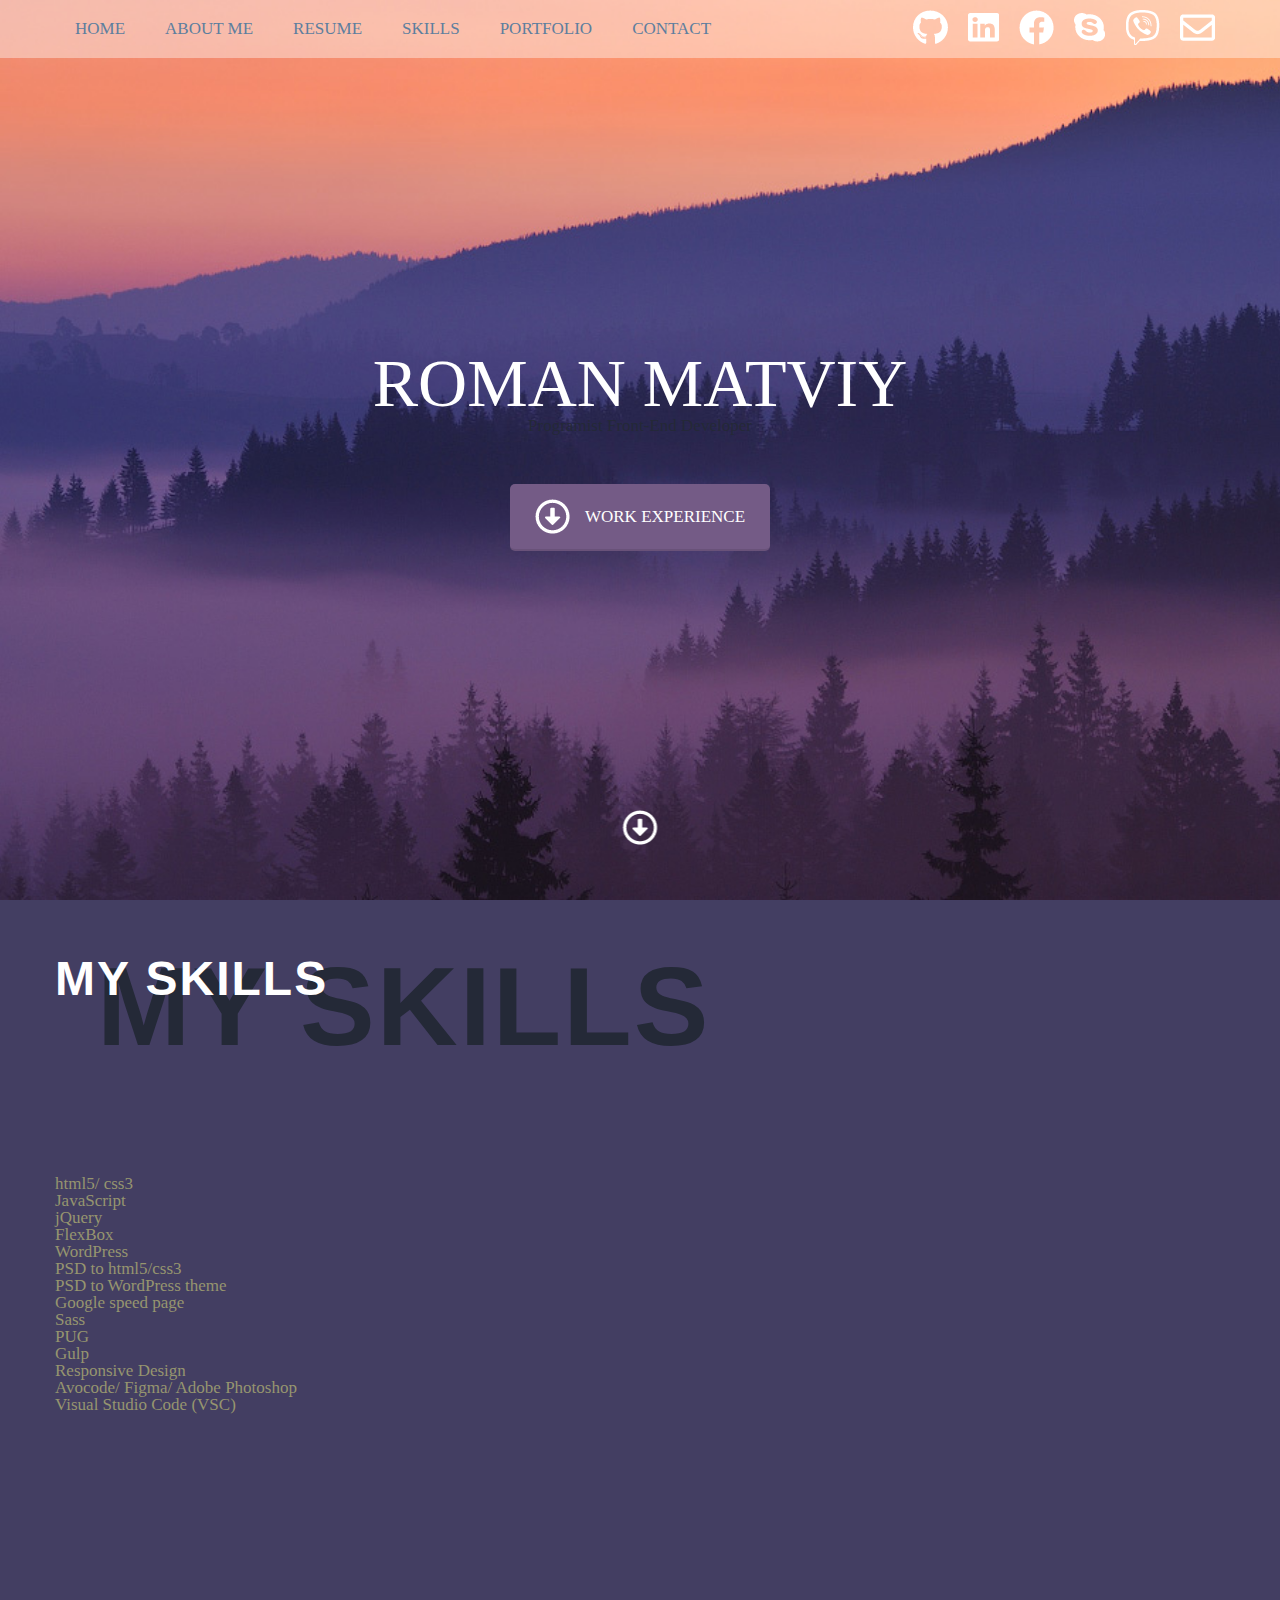
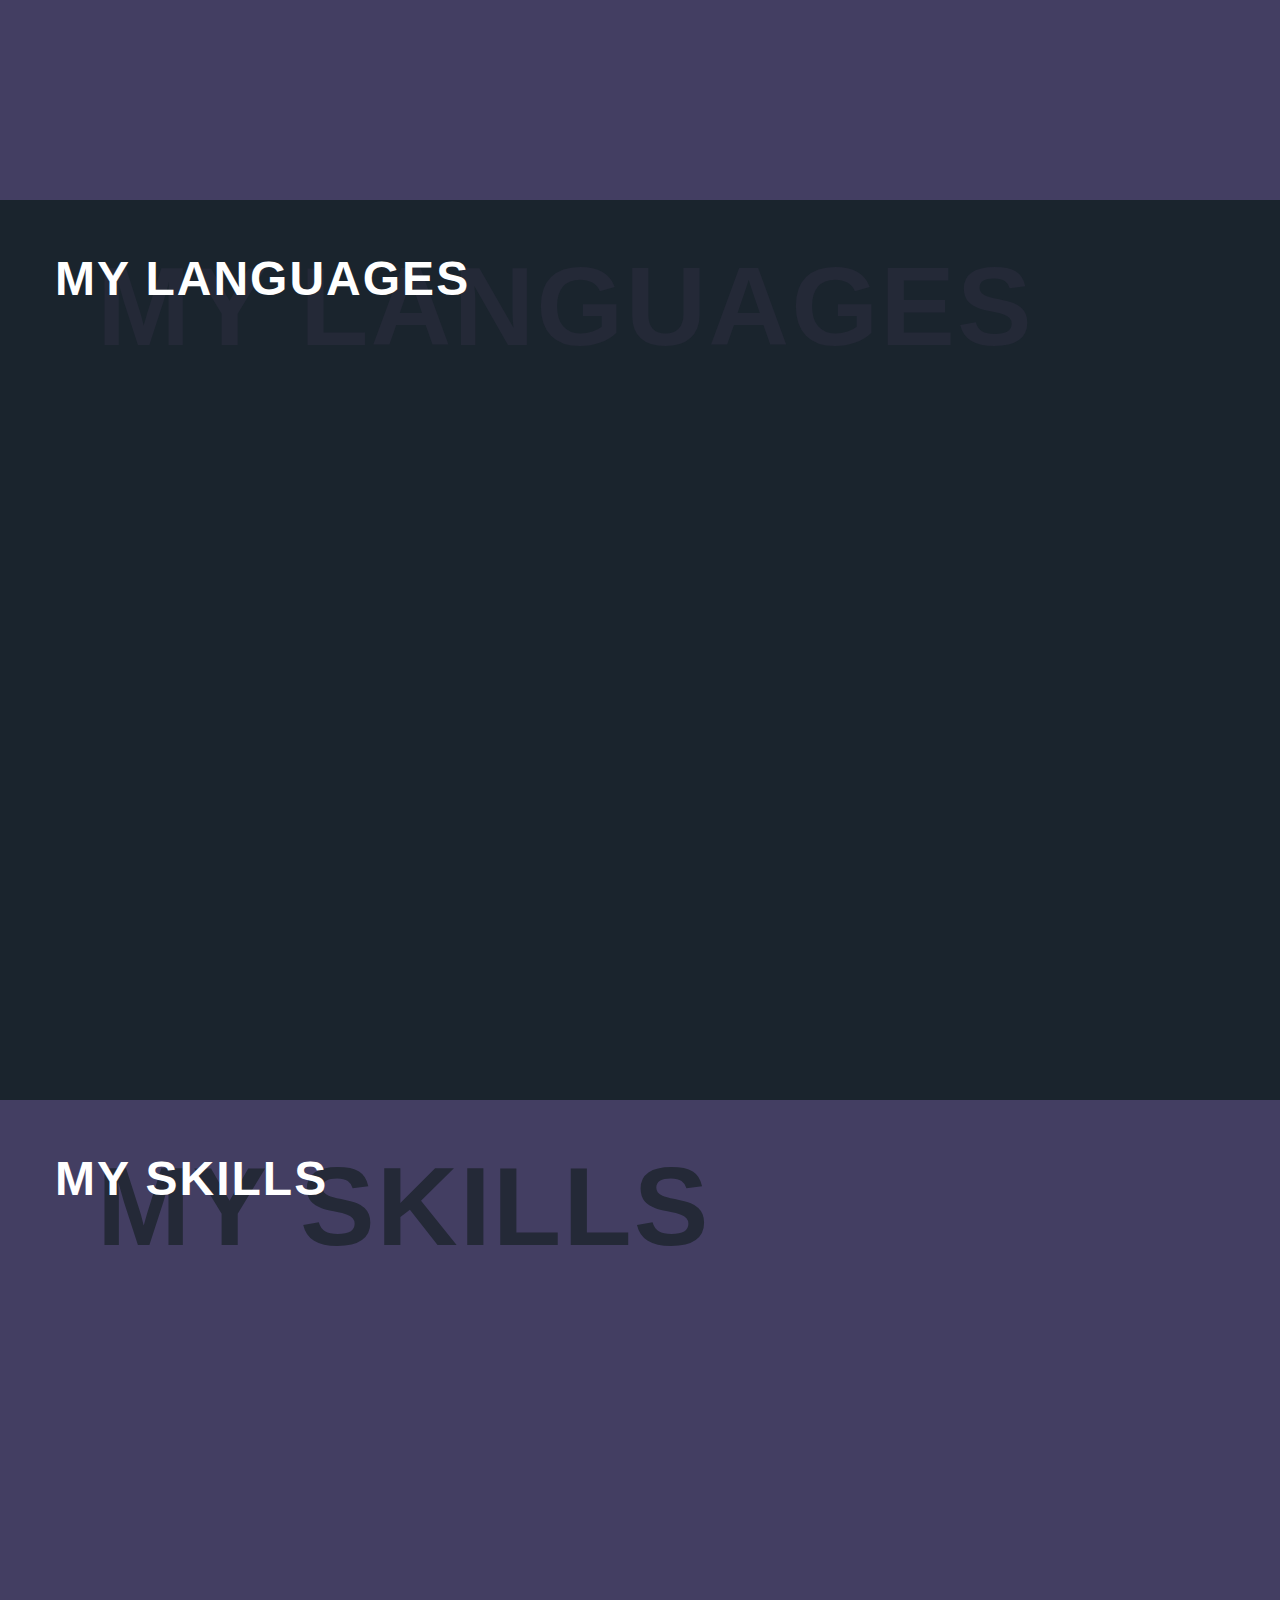
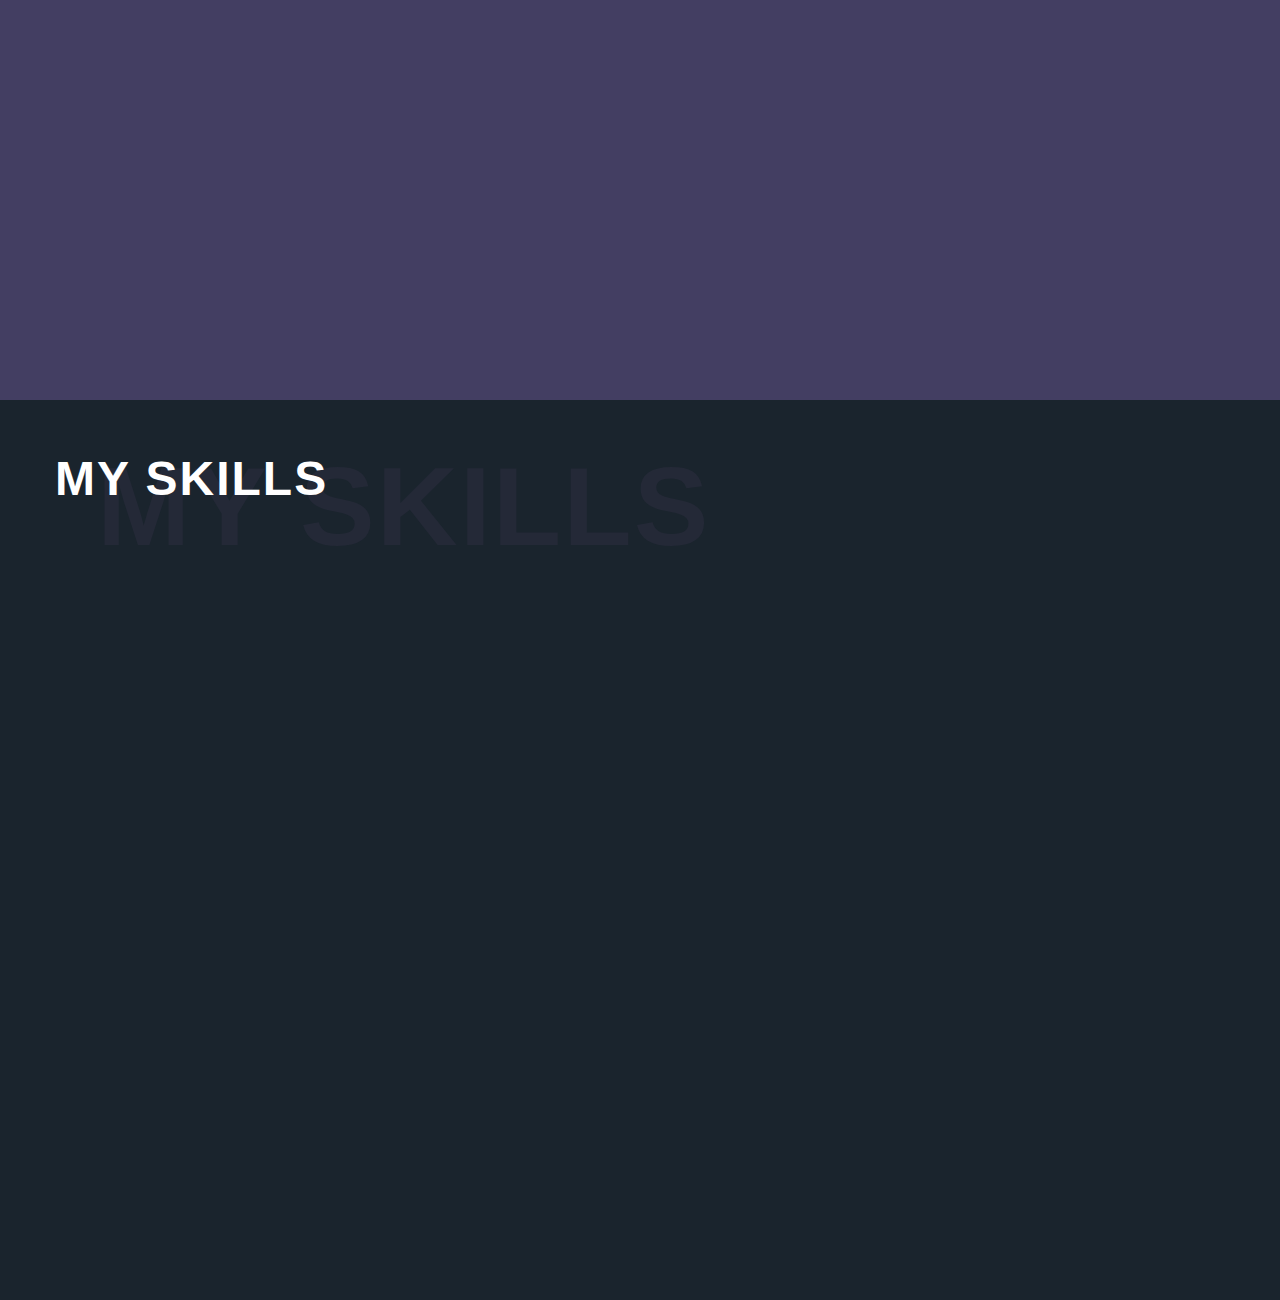
==== index.html @ 0e8ecea7 "fix error" ====
<!DOCTYPE html>
<html lang="en">
  <head>
    <meta charset="UTF-8" />
    <meta name="viewport" content="width=device-width, initial-scale=1.0" />
    <link rel="stylesheet" href="./css/reset.min.css" />
    <link rel="stylesheet" href="./css/animate.min.css" />
    <link rel="stylesheet" href="./css/style.css" />
    <title>Roman Matviy - roman.programist.top</title>
  </head>

  <body>
    <header class="header section">
      <div class="top">
        <div class="main-container">
          <nav class="top__menu">
            <ul>
              <li><a href="">Home</a></li>
              <li><a href="">About me</a></li>
              <li><a href="">Resume</a></li>
              <li><a href="">Skills</a></li>
              <li><a href="">Portfolio</a></li>
              <li><a href="">Contact</a></li>
            </ul>
          </nav>
          <div class="top__social">
            <ul>
              <li>
                <a
                  href="https://github.com/MatviyRoman"
                  target="_blank"
                  class="nav-link sicon"
                >
                  <i class="icon central github"></i>
                </a>
              </li>
              <li>
                <a
                  href="http://linkedin.com/in/MatviyRoman"
                  target="_blank"
                  class="nav-link sicon"
                >
                  <i class="icon central linkedin"></i>
                </a>
              </li>
              <li>
                <a
                  href="https://www.facebook.com/romas6ka"
                  target="_blank"
                  class="nav-link sicon"
                >
                  <span class="icon central facebook"></span>
                </a>
              </li>
              <li>
                <a
                  href="skype:live:romas6ka"
                  target="_blank"
                  class="nav-link sicon"
                >
                  <i class="icon central skype"></i>
                </a>
              </li>
              <li>
                <a
                  href="viber:chat?number=+380938800822"
                  target="_blank"
                  class="nav-link sicon"
                >
                  <i class="icon central viber"></i>
                </a>
              </li>
              <li>
                <a href="#contact" target="_blank" class="nav-link sicon">
                  <i class="icon central envelope"></i>
                </a>
              </li>
            </ul>
          </div>
        </div>
      </div>
      <div class="main-container">
        <div class="header__title">
          <div id="welcome"></div>
          <h1 class="header__title--first_title title">
            <span class="wow 1s bounceInRight delay-05s">R</span
            ><span class="animated 1s fadeInRight delay-1s">o</span
            ><span class="animated 1s fadeInRight delay-15s">m</span
            ><span class="animated 1s fadeInRight delay-2s">a</span
            ><span class="animated 1s fadeInRight delay-25s">n</span>
            <span class="animated 1s fadeInRight delay-3s">M</span
            ><span class="animated 1s fadeInRight delay-35s">a</span
            ><span class="animated 1s fadeInRight delay-4s">t</span
            ><span class="animated 1s fadeInRight delay-45s">v</span
            ><span class="animated 1s fadeInRight delay-5s">i</span
            ><span class="animated 1s fadeInRight delay-55s">y</span>
          </h1>
          <h2 class="header__title--second_title subtitle">
            programist front-end developer
          </h2>
          <a class="btn" href="#"
            ><i class="icon arrow_down"></i>Work experience</a
          >
        </div>
      </div>
      <a href="#about" class="arrow animated infinite bounce delay-2s slow"
        ><i class="icon arrow_down"></i
      ></a>
    </header>
    <section class="skillset section">
      <div class="main-container">
        <div class="title-box">
          <h2 class="title">
            My Skills
          </h2>
          <h3 class="subtitle">My skills</h3>
        </div>
        <p>html5/ css3</p>
        <p>JavaScript</p>
        <p>jQuery</p>
        <p>FlexBox</p>
        <p>WordPress</p>
        <p>PSD to html5/css3</p>
        <p>PSD to WordPress theme</p>
        <p>Google speed page</p>
        <p>Sass</p>
        <p>PUG</p>
        <p>Gulp</p>
        <p>Responsive Design</p>
        <p>Avocode/ Figma/ Adobe Photoshop</p>
        <p>Visual Studio Code (VSC)</p>
      </div>
    </section>
    <section class="languages section">
      <div class="main-container">
        <div class="title-box">
          <h2 class="title">
            My Languages
          </h2>
          <h3 class="subtitle">My Languages</h3>
        </div>
        <div id="myProgress">
          <div id="myBar">
            <div id="number" style="color: black;"></div>
          </div>
        </div>
      </div>
    </section>
    <section class="portfolio section">
      <div class="main-container">
        <div class="title-box">
          <h2 class="title">
            My Skills
          </h2>
          <h3 class="subtitle">My skills</h3>
        </div>
      </div>
    </section>
    <footer class="footer section">
      <div class="main-container">
        <div class="title-box">
          <h2 class="title">
            My Skills
          </h2>
          <h3 class="subtitle">My skills</h3>
        </div>
      </div>
    </footer>
    <script
      defer
      src="https://ajax.googleapis.com/ajax/libs/jquery/3.4.1/jquery.min.js"
    ></script>
    <script defer src="./js/wow.min.js"></script>
    <script defer src="./js/main.min.js"></script>
  </body>
</html>
---- css/style.css ----
html {
  scroll-behavior: smooth;
}

body {
  font-family: "Merriweather", serif;
  font-weight: 400;
  font-size: 17px;
  -webkit-user-select: none;
     -moz-user-select: none;
      -ms-user-select: none;
          user-select: none;
  overflow-x: hidden;
  overflow-y: scroll;
  -webkit-transition: all 7s ease-out;
  transition: all 7s ease-out;
  -webkit-transition-property: color, background-color;
  transition-property: color, background-color;
  -webkit-transition-duration: 10s;
          transition-duration: 10s;
  color: #fff;
}

.main-container {
  max-width: 1200px;
  padding: 0 15px;
  margin: 0 auto;
}

.btn {
  color: #17a2b8;
  -webkit-transition: all 0.4s ease-in-out;
  transition: all 0.4s ease-in-out;
  font-family: "Robboto", serif;
  color: #fff;
  background: #745b86;
  border: 0;
  border-bottom: 2px solid rgba(10, 10, 10, 0.1);
  border-radius: 5px;
  text-transform: uppercase;
  padding: 15px 25px;
}

.btn:hover {
  color: #fff;
  background: #17a2b8;
}

.btn i {
  margin-right: 15px;
}

.transparent {
  color: #1a242d !important;
  font-weight: 800 !important;
}

.title-box {
  width: 100%;
  padding: 50px 0 100px;
}

.title-box .title {
  position: relative;
  font-family: "Josefin Sans", Sans-serif;
  font-size: 3rem;
  font-weight: 700;
  line-height: 1.2em;
  letter-spacing: 2px;
  text-transform: uppercase;
  text-align: left;
  z-index: 2;
}

.title-box .subtitle {
  position: relative;
  padding-left: 42px;
  font-family: "Josefin Sans", Sans-serif;
  font-size: 7rem;
  font-weight: 700;
  line-height: 1.2em;
  letter-spacing: 2px;
  text-transform: uppercase;
  text-align: left;
  z-index: 1;
  margin-top: -0.6em;
}

.title {
  color: #fff;
  text-transform: uppercase;
  text-align: center;
  width: 100%;
}

.subtitle {
  color: #fff;
  text-transform: capitalize;
  text-align: center;
  width: 100%;
}

.section:nth-child(odd) {
  background: #1a242d;
  color: #5d7e9e;
  height: 100vh;
  min-height: 300px;
}

.section:nth-child(odd) .title {
  color: #fff;
}

.section:nth-child(odd) .subtitle {
  color: #242937;
}

.section:nth-child(odd) .bg-transparent {
  border: 2px solid #745b86;
  color: #1a242d;
  font-weight: 400;
}

.section:nth-child(odd) .bg-transparent:hover {
  border: 2px solid #fff;
  color: #fff;
}

.section:nth-child(even) {
  background: #433e62;
  color: #96956f;
  height: 100vh;
  min-height: 300px;
}

.section:nth-child(even) .subtitle {
  color: #242937;
}

.section:nth-child(even) .bg-transparent2 {
  background: #fff;
  border: 2px solid #745b86;
  color: #1a242d;
  font-weight: 400;
}

.section:nth-child(even) .bg-transparent2:hover {
  background: #fff;
  border: 2px solid #17a2b8;
  color: #17a2b8 !important;
}

.header {
  background: #1a242d url(../img/background/22bg.jpg) fixed center/cover no-repeat !important;
  color: #5d7e9e;
  color: #000;
  height: 100vh;
  min-height: 300px;
  position: relative;
}

.header .top {
  background: #fff6;
}

.header .top .main-container {
  display: -webkit-box;
  display: -ms-flexbox;
  display: flex;
  -webkit-box-pack: justify;
      -ms-flex-pack: justify;
          justify-content: space-between;
  -ms-flex-wrap: wrap;
      flex-wrap: wrap;
}

.header .top__menu {
  max-width: 700px;
}

.header .top__menu ul {
  display: -webkit-box;
  display: -ms-flexbox;
  display: flex;
  -webkit-box-pack: space-evenly;
      -ms-flex-pack: space-evenly;
          justify-content: space-evenly;
  -ms-flex-wrap: wrap;
      flex-wrap: wrap;
}

.header .top__menu ul li a {
  padding: 20px;
  white-space: nowrap;
  display: block;
  text-transform: uppercase;
}

.header .top__menu ul li a:hover {
  padding-bottom: 19px;
  border-bottom: 2px solid #f00;
}

.header .top__social {
  max-width: 322px;
}

.header .top__social ul {
  display: -webkit-box;
  display: -ms-flexbox;
  display: flex;
  -webkit-box-align: center;
      -ms-flex-align: center;
          align-items: center;
  -ms-flex-wrap: wrap;
      flex-wrap: wrap;
}

.header .top__social ul li a {
  padding: 10px;
  display: block;
}

.header__title {
  display: -webkit-box;
  display: -ms-flexbox;
  display: flex;
  -ms-flex-wrap: wrap;
      flex-wrap: wrap;
  -webkit-box-pack: center;
      -ms-flex-pack: center;
          justify-content: center;
  position: absolute;
  top: 50%;
  left: 50%;
  -webkit-transform: translate(-50%, -50%);
          transform: translate(-50%, -50%);
}

.header__title--first_title {
  font-size: 4em;
}

.header__title--second-title {
  margin-bottom: 30px;
}

.header__title a {
  display: -webkit-inline-box;
  display: -ms-inline-flexbox;
  display: inline-flex;
  text-align: center;
  -webkit-box-align: center;
      -ms-flex-align: center;
          align-items: center;
  margin-top: 50px;
}

.header > .arrow {
  position: absolute;
  bottom: 10%;
  left: 50%;
  -webkit-transform: translateX(-50%);
          transform: translateX(-50%);
  display: block;
}

.header > .arrow .arrow_down {
  position: absolute;
  left: 50%;
  -webkit-transform: translateX(-50%);
          transform: translateX(-50%);
  -webkit-font-smoothing: antialiased;
}

.header > .arrow .arrow_down:hover {
  opacity: 0.5;
}

.skillset {
  background: #433e62;
  color: #96956f;
}

.icon {
  -webkit-filter: invert(1);
          filter: invert(1);
  display: inline-block;
  background: url(../img/decorations/sprites.png) no-repeat;
}

.icon:hover {
  position: relative;
  -webkit-transform: scale(1.1);
          transform: scale(1.1);
}

.icon.black {
  -webkit-filter: none;
          filter: none;
}

.icon.form {
  position: relative;
  top: 50%;
  left: 50%;
  -webkit-transform: translate(-50%, -50%);
          transform: translate(-50%, -50%);
}

.icon.flask {
  width: 31px;
  height: 33px;
  background-position: -54px -0;
}

.icon.pencil {
  width: 35px;
  height: 35px;
  background-position: -209px -0;
}

.icon.home {
  width: 37px;
  height: 35px;
  background-position: -559px -0;
}

.icon.map_marker {
  width: 27px;
  height: 35px;
  background-position: -0 -0;
}

.icon.paper_plane {
  width: 35px;
  height: 35px;
  background-position: -244px -0;
}

.icon.linkedin {
  width: 31px;
  height: 33px;
  background-position: -85px -0;
}

.icon.github {
  width: 35px;
  height: 35px;
  background-position: -279px -0;
}

.icon.phone {
  width: 35px;
  height: 35px;
  background-position: -314px -0;
}

.icon.user {
  width: 31px;
  height: 33px;
  background-position: -116px -0;
}

.icon.skype {
  width: 31px;
  height: 33px;
  background-position: -147px -0;
}

.icon.viber {
  width: 35px;
  height: 35px;
  background-position: -349px -0;
}

.icon.youtube {
  width: 31px;
  height: 33px;
  background-position: -178px -0;
}

.icon.arrow_down {
  width: 35px;
  height: 35px;
  background-position: -384px -0;
}

.icon.briefcase {
  width: 35px;
  height: 35px;
  background-position: -419px -0;
}

.icon.arrow_up {
  width: 35px;
  height: 35px;
  background-position: -454px -0;
}

.icon.envelope {
  width: 35px;
  height: 35px;
  background-position: -489px -0;
}

.icon.facebook {
  width: 35px;
  height: 35px;
  background-position: -524px -0;
}

.icon.file_download {
  width: 27px;
  height: 35px;
  background-position: -27px -0;
}

#myProgress {
  width: 100%;
  background-color: #ddd;
}

.myBar {
  width: 0%;
  height: 30px;
  background-color: #4caf50;
}
/*# sourceMappingURL=style.css.map */
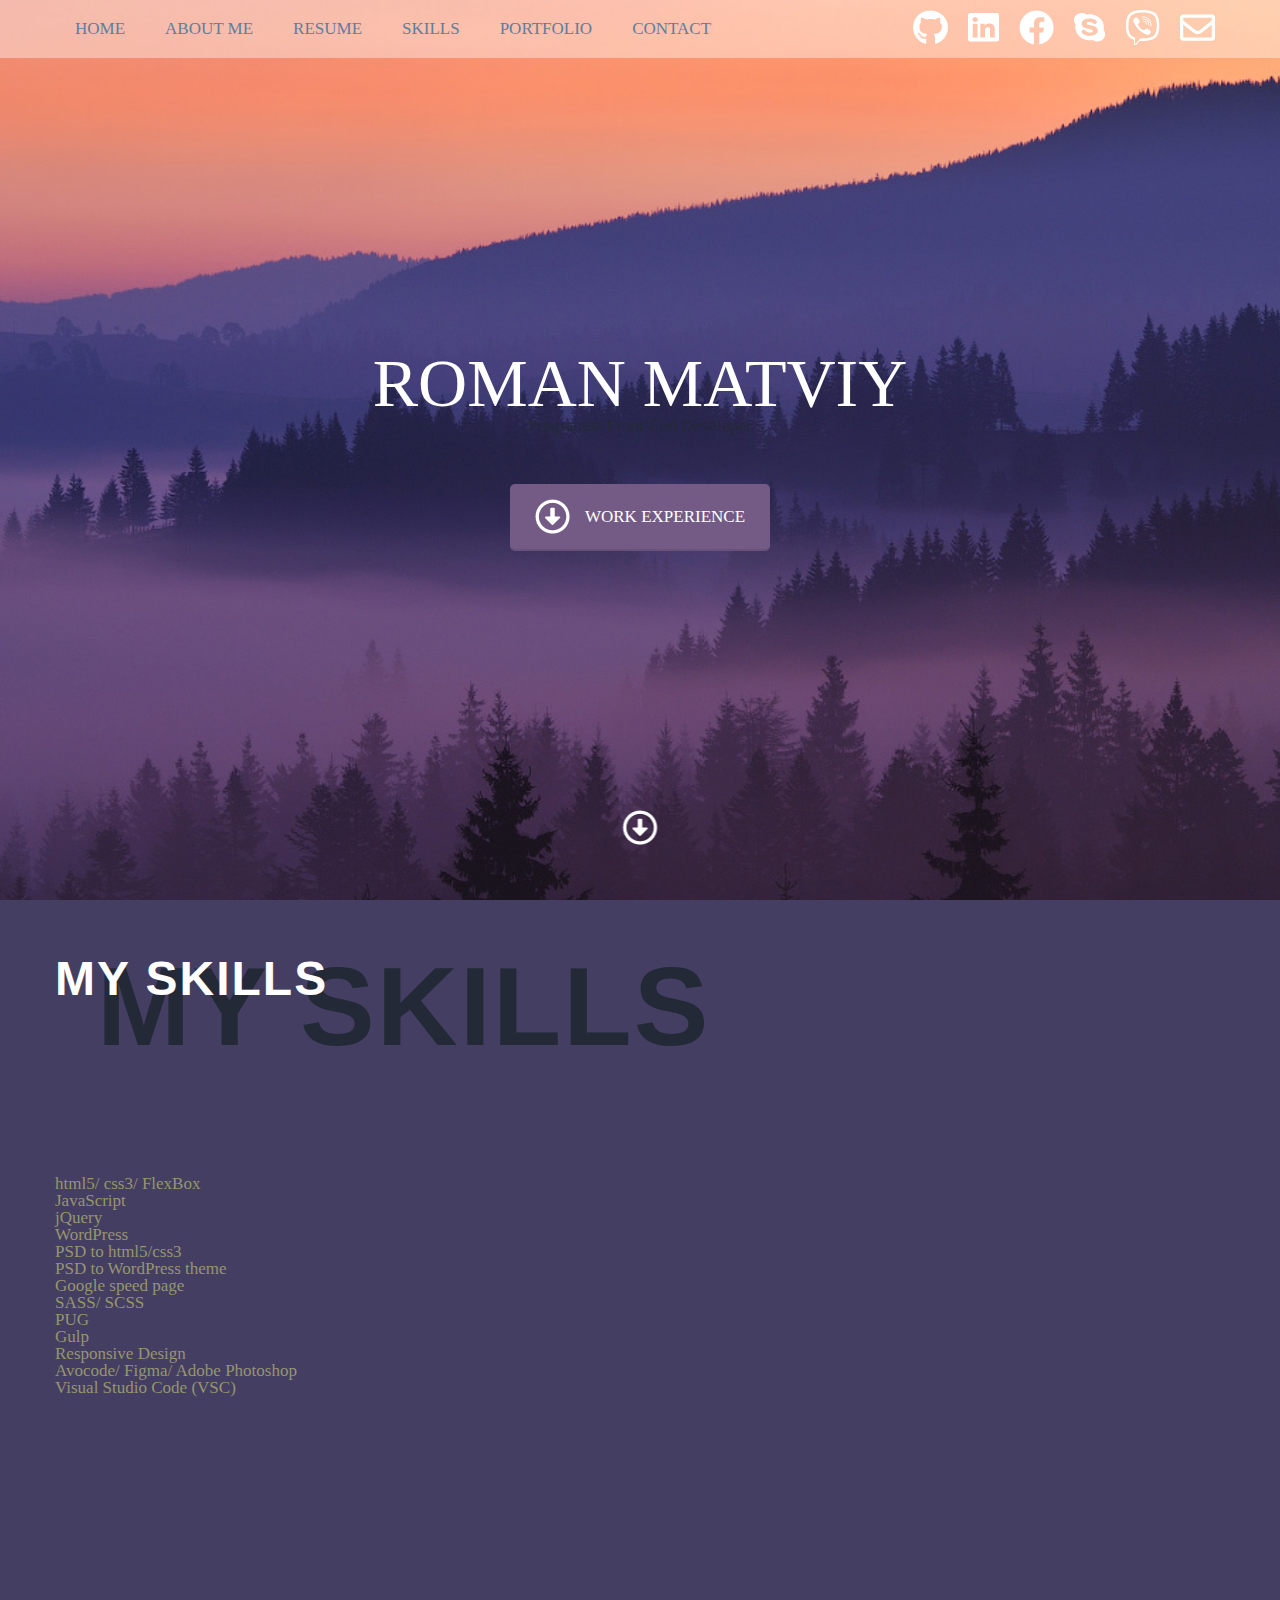
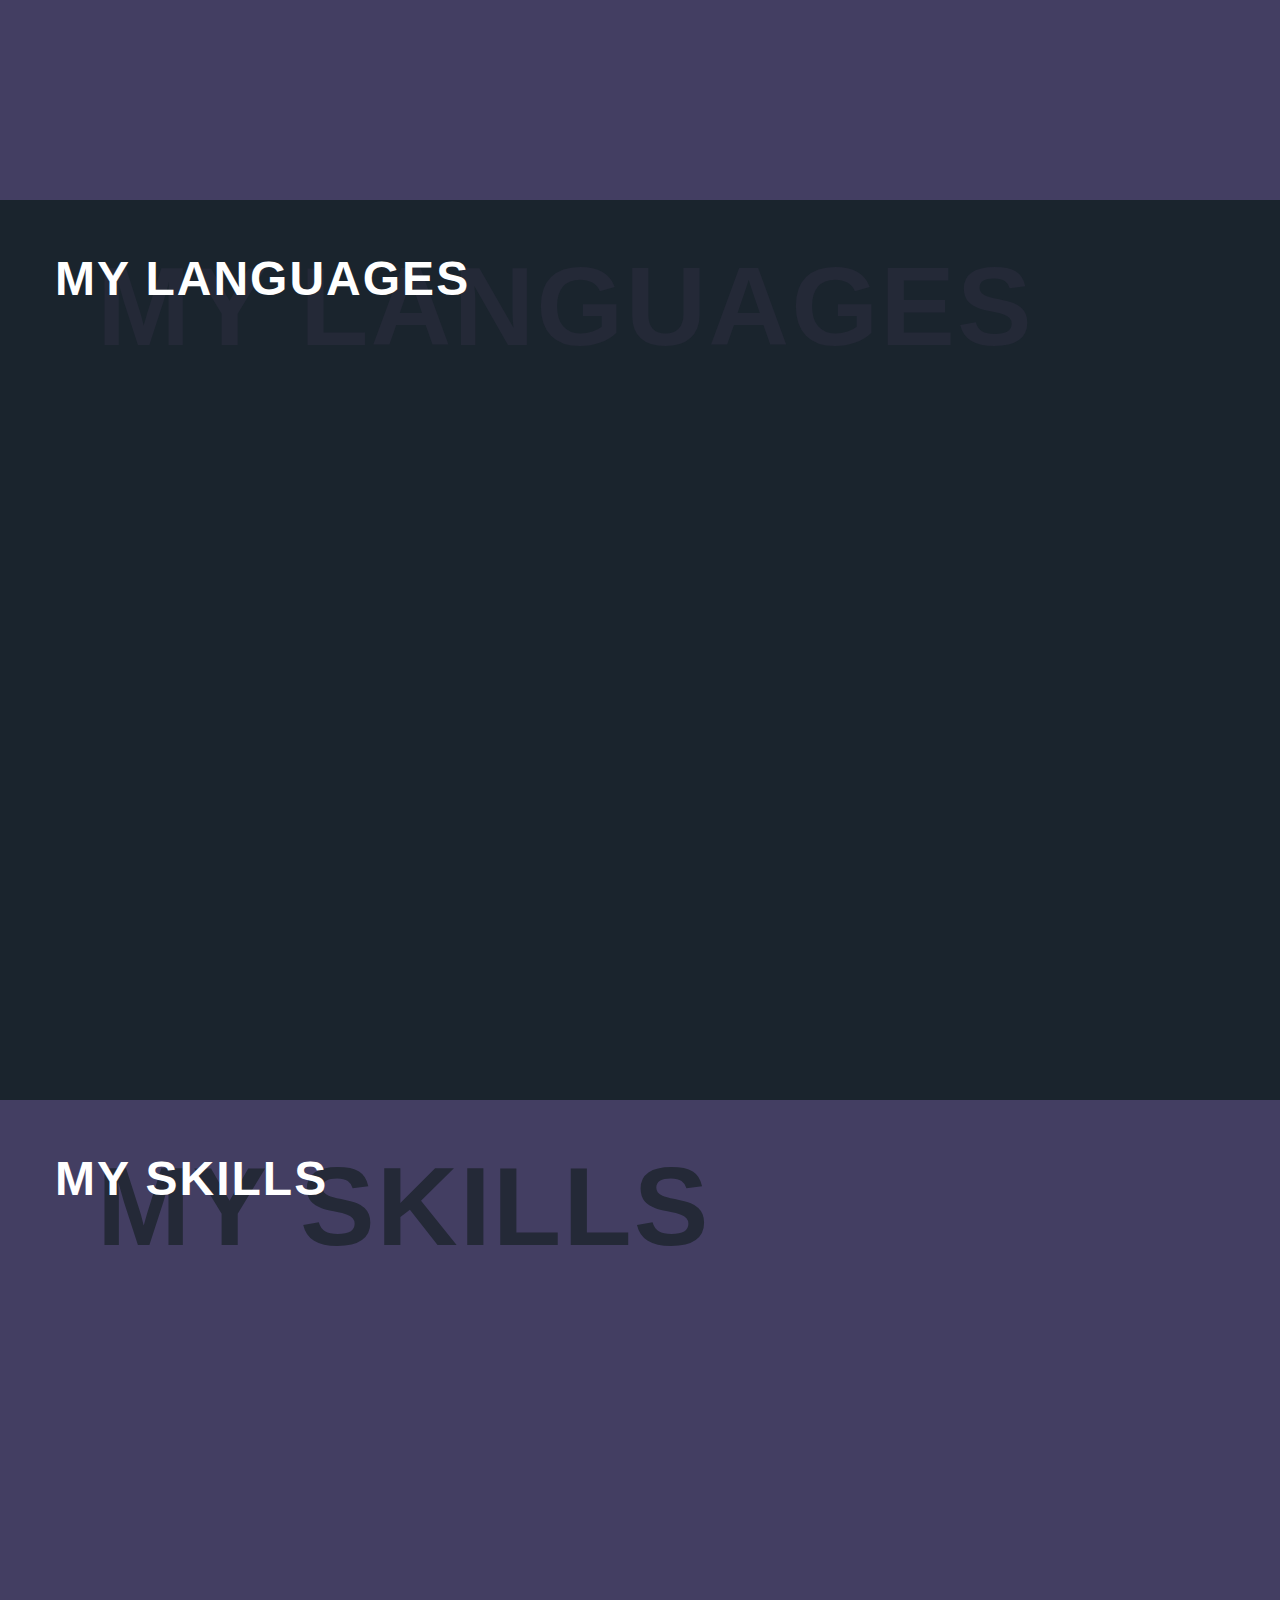
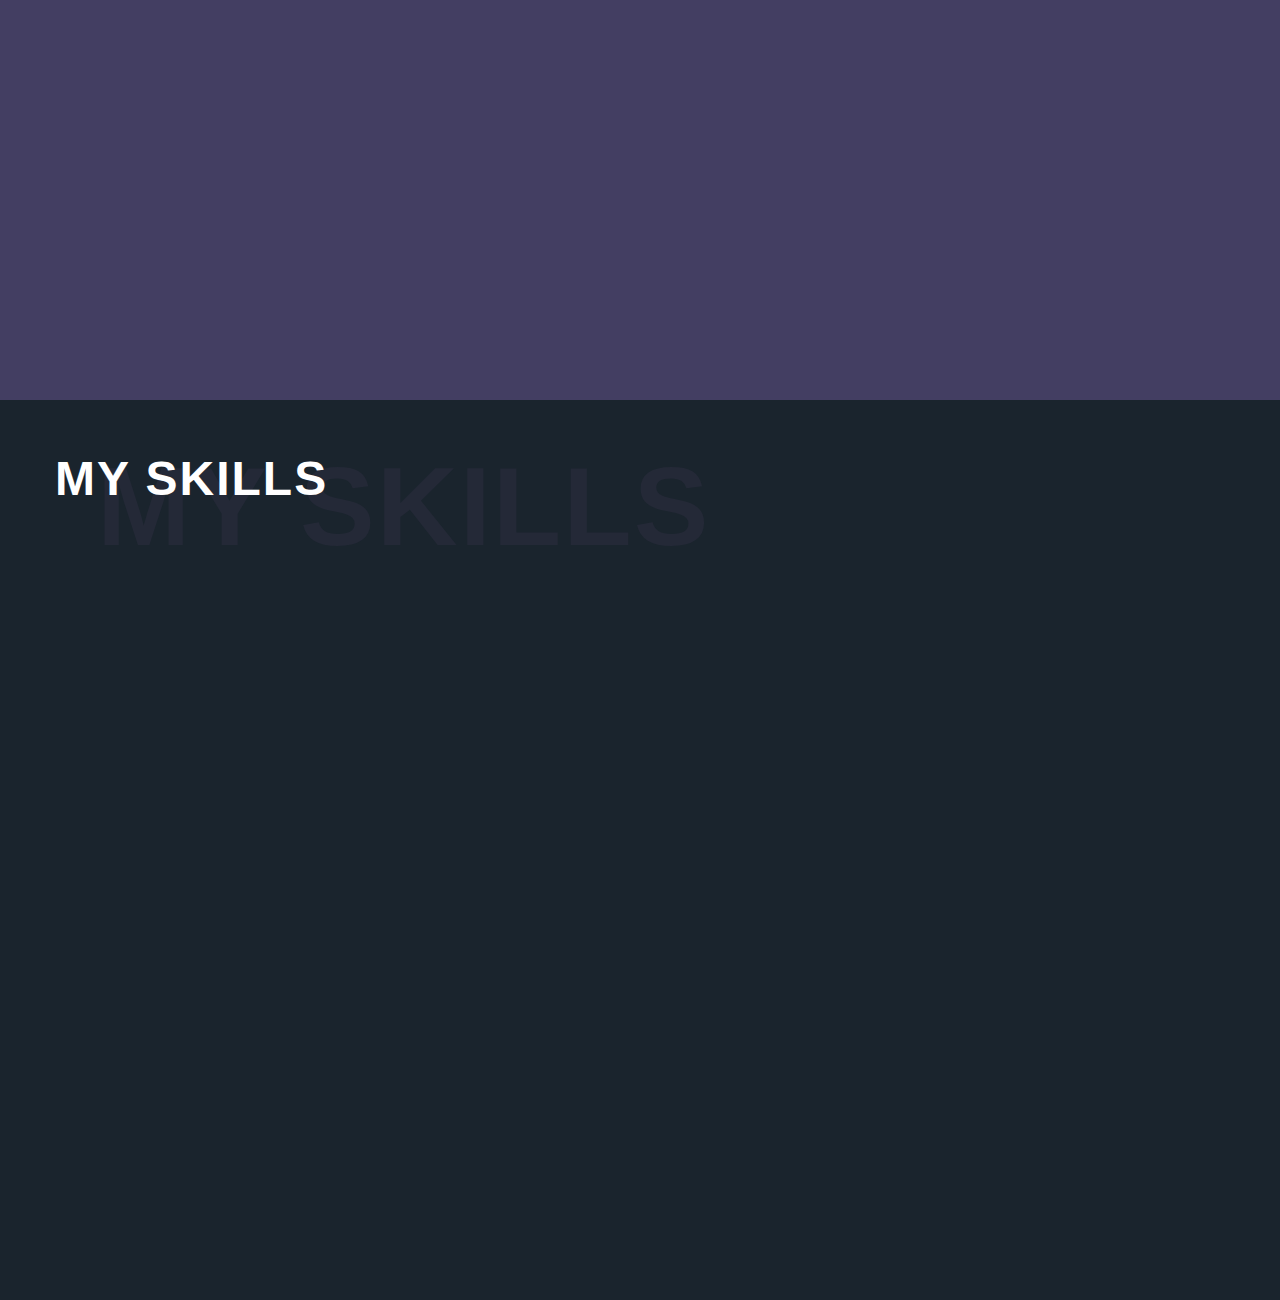
==== commit 4a6ed909: "fix error" ====
--- a/index.html
+++ b/index.html
@@ -115,15 +115,14 @@
           </h2>
           <h3 class="subtitle">My skills</h3>
         </div>
-        <p>html5/ css3</p>
+        <p>html5/ css3/ FlexBox</p>
         <p>JavaScript</p>
         <p>jQuery</p>
-        <p>FlexBox</p>
         <p>WordPress</p>
         <p>PSD to html5/css3</p>
         <p>PSD to WordPress theme</p>
         <p>Google speed page</p>
-        <p>Sass</p>
+        <p>SASS/ SCSS</p>
         <p>PUG</p>
         <p>Gulp</p>
         <p>Responsive Design</p>
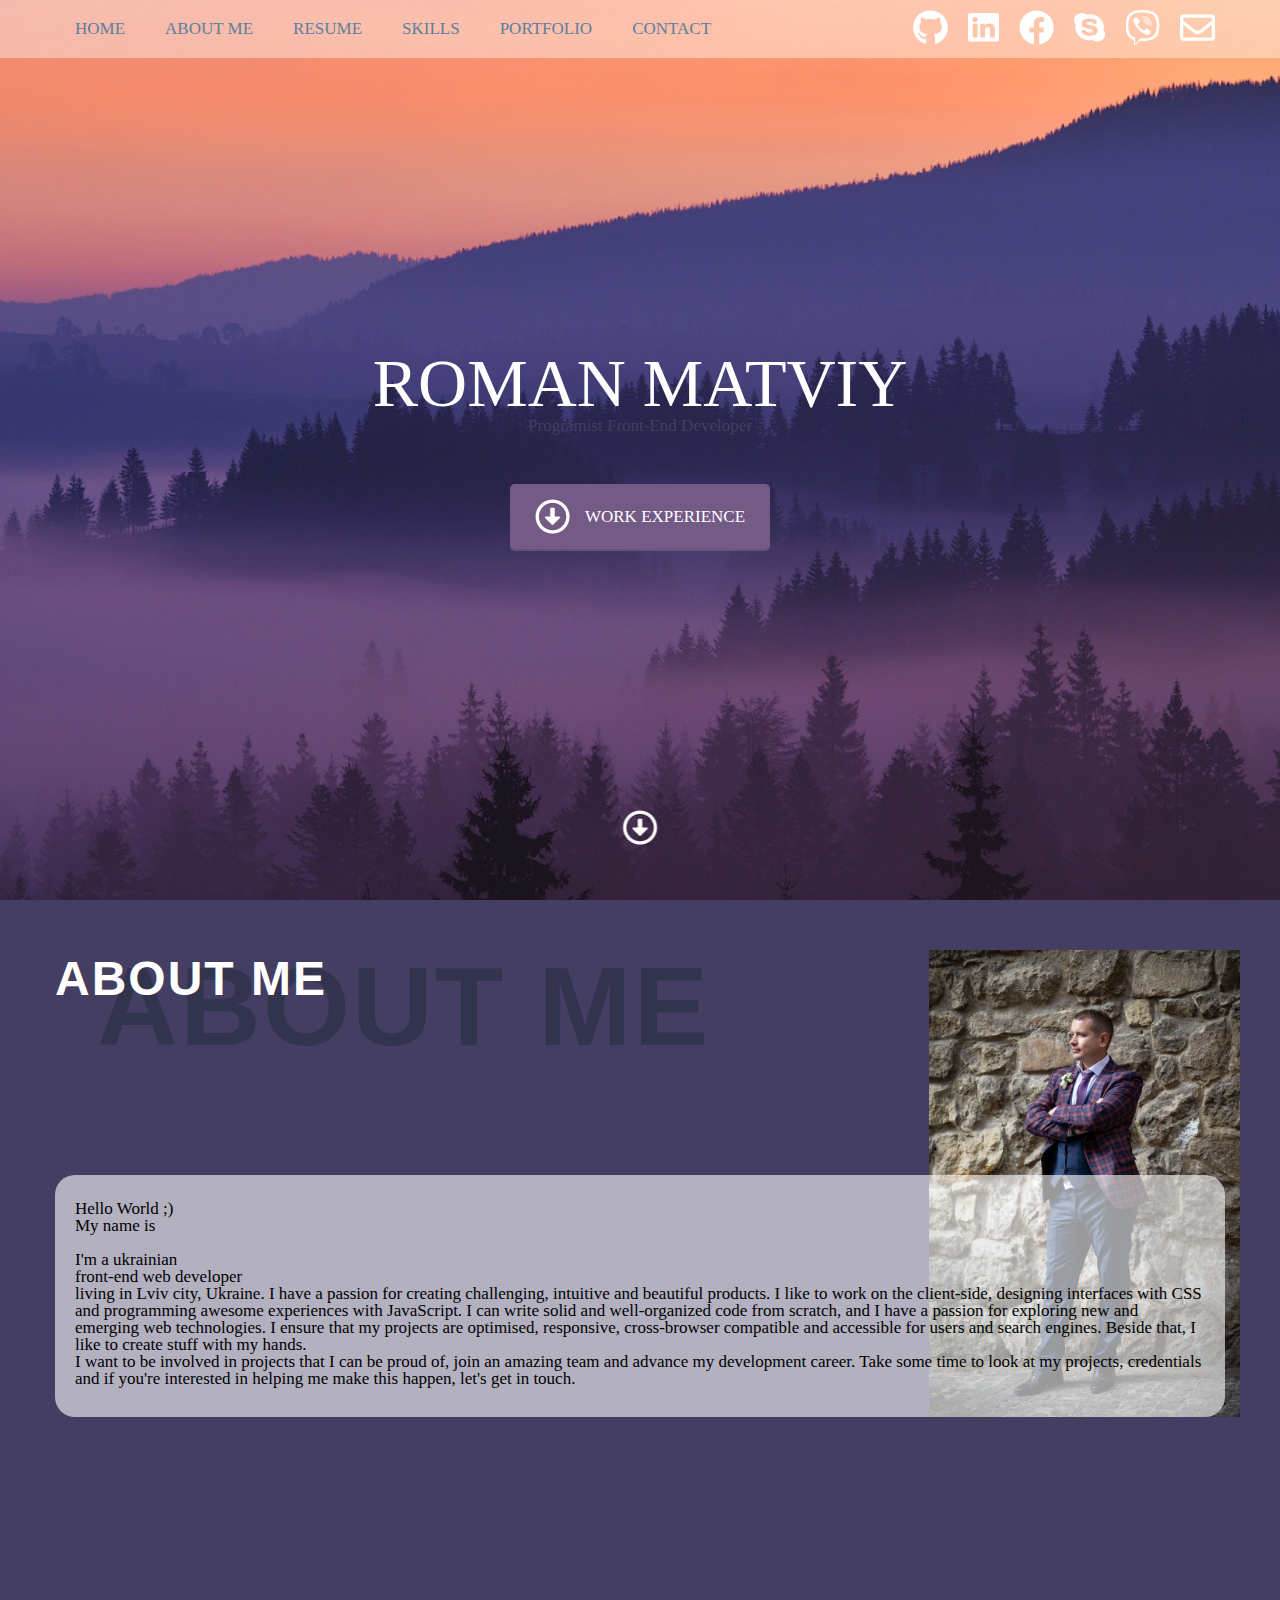
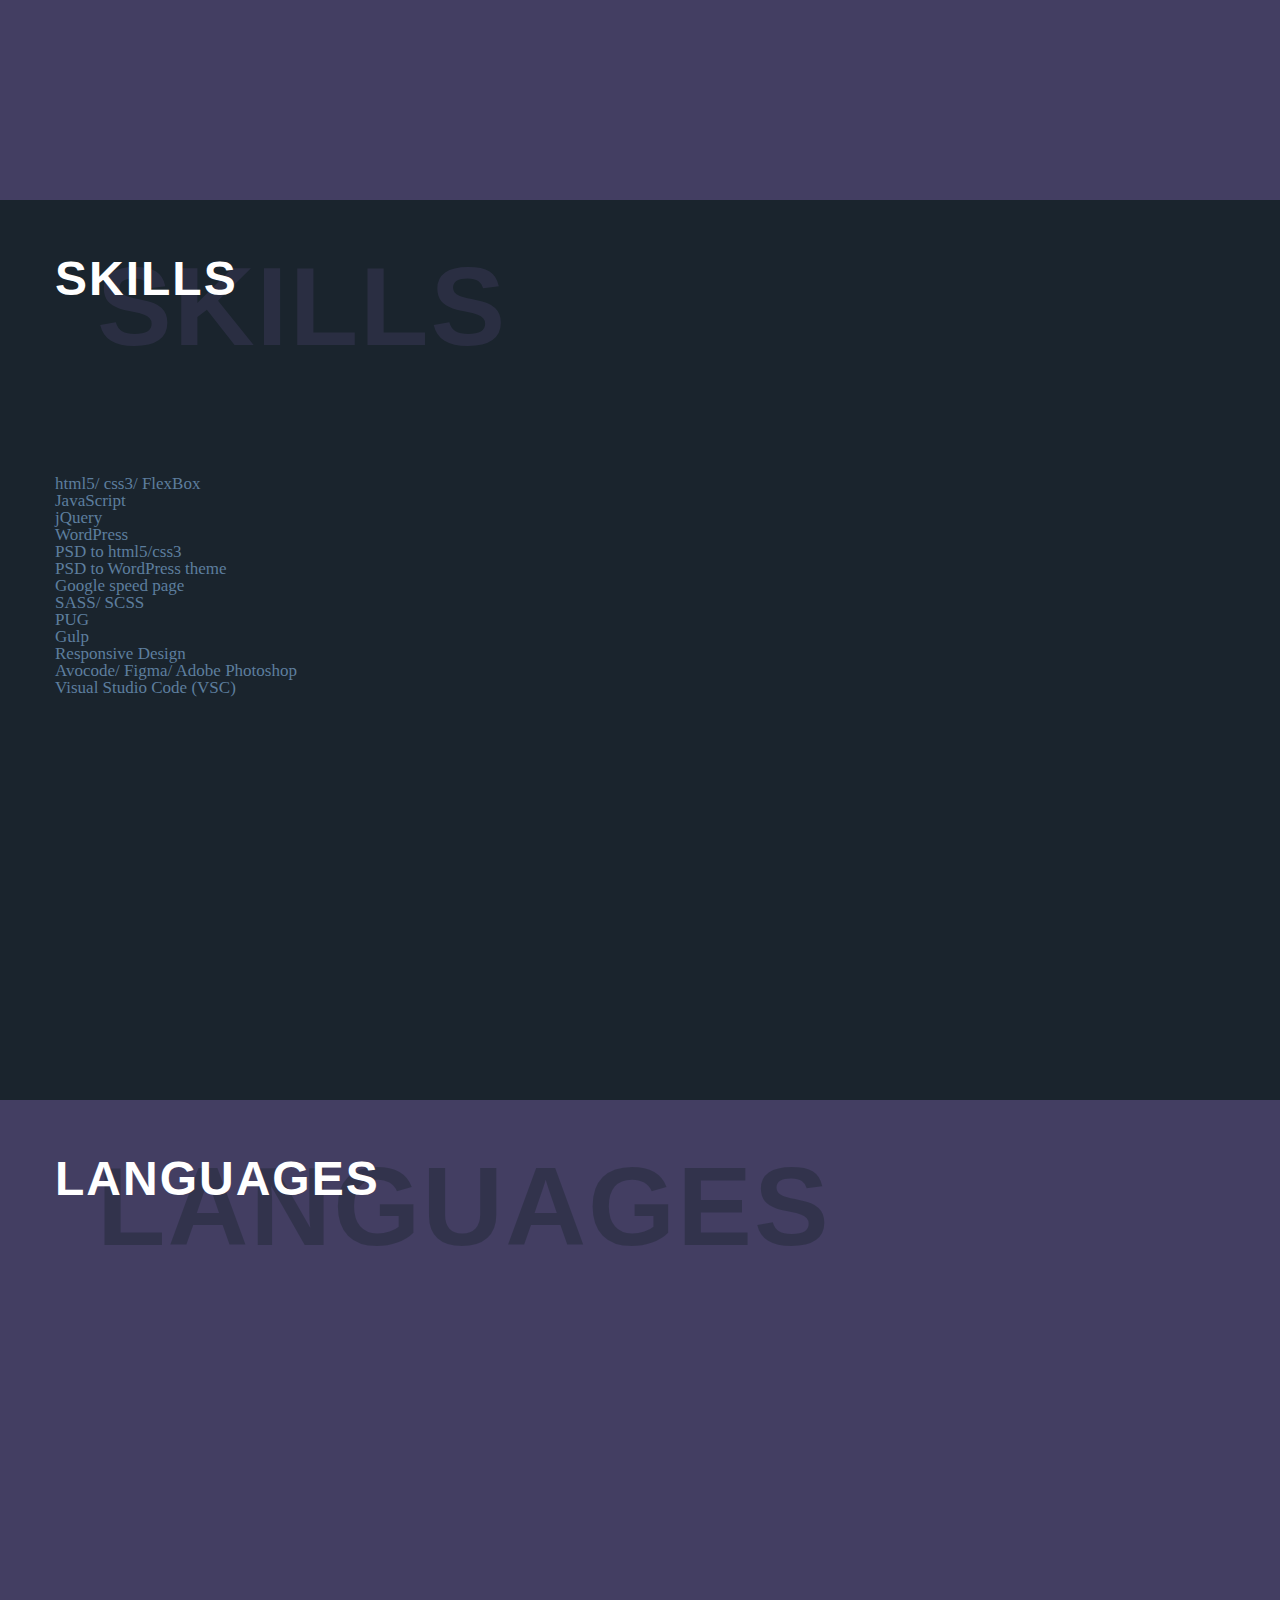
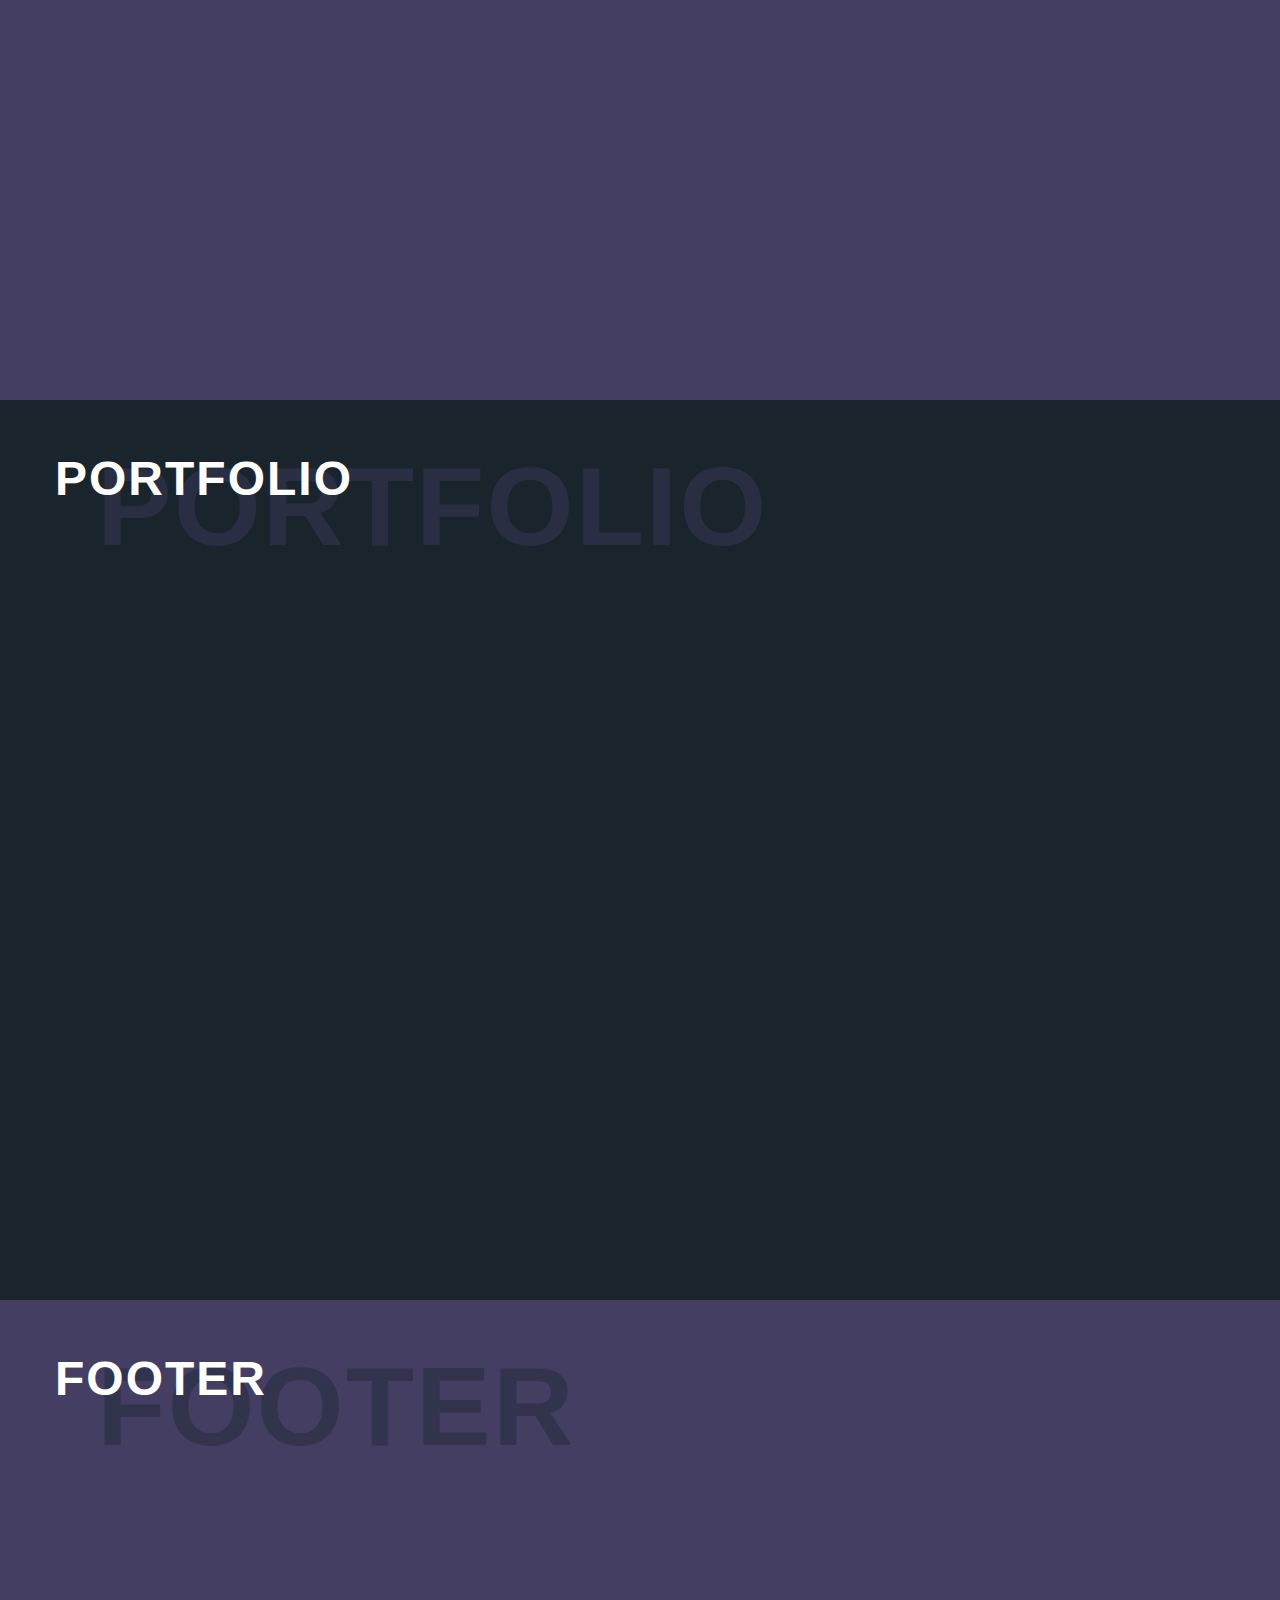
==== commit 99d0d3ba: "add fix" ====
--- a/index.html
+++ b/index.html
@@ -107,13 +107,55 @@
         ><i class="icon arrow_down"></i
       ></a>
     </header>
+    <section class="about section">
+      <div class="main-container">
+        <div class="title-box">
+          <h2 class="title">
+            About me
+          </h2>
+          <h3 class="subtitle">About me</h3>
+        </div>
+        <div class="text">
+          <p><p>Hello World ;)</p>
+          My name is
+          <h2 class="name inline">
+            &nbsp;<span
+              class="wow bounceInRight animated"
+              style="visibility: visible; animation-name: bounceInRight;"
+              >Roman</span
+            >
+            &nbsp;<span
+              class="wow  bounceInLeft animated"
+              style="visibility: visible; animation-name: bounceInLeft;"
+              >Matviy</span
+            >
+          </h2></p>
+         
+          <p>I'm a ukrainian
+          <h3 class="profession inline">front-end web developer</h3>
+          living in <strong>Lviv</strong> city, <strong>Ukraine</strong>. I have
+          a passion for creating challenging, intuitive and beautiful products.
+          I like to work on the client-side, designing interfaces with CSS and
+          programming awesome experiences with JavaScript. I can write solid and
+          well-organized code from scratch, and I have a passion for exploring
+          new and emerging web technologies. I ensure that my projects are
+          optimised, responsive, cross-browser compatible and accessible for
+          users and search engines. Beside that, I like to create stuff with my
+          hands.</p>
+          <p>I want to be involved in projects that I can be proud of, join an
+          amazing team and advance my development career. Take some time to look
+          at my projects, credentials and if you're interested in helping me
+          make this happen, <a href="#contact">let's get in touch.</a></p>
+        </div>
+      </div>
+    </section>
     <section class="skillset section">
       <div class="main-container">
         <div class="title-box">
           <h2 class="title">
-            My Skills
-          </h2>
-          <h3 class="subtitle">My skills</h3>
+            Skills
+          </h2>
+          <h3 class="subtitle">skills</h3>
         </div>
         <p>html5/ css3/ FlexBox</p>
         <p>JavaScript</p>
@@ -134,9 +176,9 @@
       <div class="main-container">
         <div class="title-box">
           <h2 class="title">
-            My Languages
-          </h2>
-          <h3 class="subtitle">My Languages</h3>
+            Languages
+          </h2>
+          <h3 class="subtitle">Languages</h3>
         </div>
         <div id="myProgress">
           <div id="myBar">
@@ -149,9 +191,9 @@
       <div class="main-container">
         <div class="title-box">
           <h2 class="title">
-            My Skills
-          </h2>
-          <h3 class="subtitle">My skills</h3>
+            Portfolio
+          </h2>
+          <h3 class="subtitle">Portfolio</h3>
         </div>
       </div>
     </section>
@@ -159,15 +201,15 @@
       <div class="main-container">
         <div class="title-box">
           <h2 class="title">
-            My Skills
-          </h2>
-          <h3 class="subtitle">My skills</h3>
+            Footer
+          </h2>
+          <h3 class="subtitle">Footer</h3>
         </div>
       </div>
     </footer>
     <script
       defer
-      src="https://ajax.googleapis.com/ajax/libs/jquery/3.4.1/jquery.min.js"
+      src="./js/jquery.min.js"
     ></script>
     <script defer src="./js/wow.min.js"></script>
     <script defer src="./js/main.min.js"></script>
--- a/css/style.css
+++ b/css/style.css
@@ -7,9 +7,9 @@
   font-weight: 400;
   font-size: 17px;
   -webkit-user-select: none;
-     -moz-user-select: none;
-      -ms-user-select: none;
-          user-select: none;
+  -moz-user-select: none;
+  -ms-user-select: none;
+  user-select: none;
   overflow-x: hidden;
   overflow-y: scroll;
   -webkit-transition: all 7s ease-out;
@@ -17,7 +17,7 @@
   -webkit-transition-property: color, background-color;
   transition-property: color, background-color;
   -webkit-transition-duration: 10s;
-          transition-duration: 10s;
+  transition-duration: 10s;
   color: #fff;
 }
 
@@ -55,12 +55,32 @@
   font-weight: 800 !important;
 }
 
-.title-box {
+.title {
+  color: #fff;
+  text-transform: uppercase;
+  text-align: center;
   width: 100%;
-  padding: 50px 0 100px;
-}
-
-.title-box .title {
+}
+
+.subtitle {
+  color: #fff;
+  text-transform: capitalize;
+  text-align: center;
+  width: 100%;
+}
+
+.section {
+  padding: 50px 0 50px;
+  min-height: 100vh;
+  overflow-x: hidden;
+}
+
+.section .title-box {
+  width: 100%;
+  padding: 0 0 100px;
+}
+
+.section .title-box .title {
   position: relative;
   font-family: "Josefin Sans", Sans-serif;
   font-size: 3rem;
@@ -70,9 +90,10 @@
   text-transform: uppercase;
   text-align: left;
   z-index: 2;
-}
-
-.title-box .subtitle {
+  white-space: nowrap;
+}
+
+.section .title-box .subtitle {
   position: relative;
   padding-left: 42px;
   font-family: "Josefin Sans", Sans-serif;
@@ -84,27 +105,13 @@
   text-align: left;
   z-index: 1;
   margin-top: -0.6em;
-}
-
-.title {
-  color: #fff;
-  text-transform: uppercase;
-  text-align: center;
-  width: 100%;
-}
-
-.subtitle {
-  color: #fff;
-  text-transform: capitalize;
-  text-align: center;
-  width: 100%;
+  opacity: 0.4;
+  white-space: nowrap;
 }
 
 .section:nth-child(odd) {
   background: #1a242d;
   color: #5d7e9e;
-  height: 100vh;
-  min-height: 300px;
 }
 
 .section:nth-child(odd) .title {
@@ -112,7 +119,7 @@
 }
 
 .section:nth-child(odd) .subtitle {
-  color: #242937;
+  color: #433e62;
 }
 
 .section:nth-child(odd) .bg-transparent {
@@ -129,12 +136,10 @@
 .section:nth-child(even) {
   background: #433e62;
   color: #96956f;
-  height: 100vh;
-  min-height: 300px;
 }
 
 .section:nth-child(even) .subtitle {
-  color: #242937;
+  color: #1a242d;
 }
 
 .section:nth-child(even) .bg-transparent2 {
@@ -151,7 +156,8 @@
 }
 
 .header {
-  background: #1a242d url(../img/background/22bg.jpg) fixed center/cover no-repeat !important;
+  background: #1a242d url(../img/background/22bg.jpg) fixed center/cover
+    no-repeat !important;
   color: #5d7e9e;
   color: #000;
   height: 100vh;
@@ -160,6 +166,7 @@
 }
 
 .header .top {
+  margin-top: -50px;
   background: #fff6;
 }
 
@@ -168,10 +175,10 @@
   display: -ms-flexbox;
   display: flex;
   -webkit-box-pack: justify;
-      -ms-flex-pack: justify;
-          justify-content: space-between;
+  -ms-flex-pack: justify;
+  justify-content: space-between;
   -ms-flex-wrap: wrap;
-      flex-wrap: wrap;
+  flex-wrap: wrap;
 }
 
 .header .top__menu {
@@ -183,10 +190,10 @@
   display: -ms-flexbox;
   display: flex;
   -webkit-box-pack: space-evenly;
-      -ms-flex-pack: space-evenly;
-          justify-content: space-evenly;
+  -ms-flex-pack: space-evenly;
+  justify-content: space-evenly;
   -ms-flex-wrap: wrap;
-      flex-wrap: wrap;
+  flex-wrap: wrap;
 }
 
 .header .top__menu ul li a {
@@ -210,10 +217,10 @@
   display: -ms-flexbox;
   display: flex;
   -webkit-box-align: center;
-      -ms-flex-align: center;
-          align-items: center;
+  -ms-flex-align: center;
+  align-items: center;
   -ms-flex-wrap: wrap;
-      flex-wrap: wrap;
+  flex-wrap: wrap;
 }
 
 .header .top__social ul li a {
@@ -226,15 +233,15 @@
   display: -ms-flexbox;
   display: flex;
   -ms-flex-wrap: wrap;
-      flex-wrap: wrap;
+  flex-wrap: wrap;
   -webkit-box-pack: center;
-      -ms-flex-pack: center;
-          justify-content: center;
+  -ms-flex-pack: center;
+  justify-content: center;
   position: absolute;
   top: 50%;
   left: 50%;
   -webkit-transform: translate(-50%, -50%);
-          transform: translate(-50%, -50%);
+  transform: translate(-50%, -50%);
 }
 
 .header__title--first_title {
@@ -251,8 +258,8 @@
   display: inline-flex;
   text-align: center;
   -webkit-box-align: center;
-      -ms-flex-align: center;
-          align-items: center;
+  -ms-flex-align: center;
+  align-items: center;
   margin-top: 50px;
 }
 
@@ -261,7 +268,7 @@
   bottom: 10%;
   left: 50%;
   -webkit-transform: translateX(-50%);
-          transform: translateX(-50%);
+  transform: translateX(-50%);
   display: block;
 }
 
@@ -269,12 +276,23 @@
   position: absolute;
   left: 50%;
   -webkit-transform: translateX(-50%);
-          transform: translateX(-50%);
+  transform: translateX(-50%);
   -webkit-font-smoothing: antialiased;
 }
 
 .header > .arrow .arrow_down:hover {
   opacity: 0.5;
+}
+
+.about .main-container {
+  background: url(../img/me/orig/image.jpg) right top/contain no-repeat;
+}
+
+.about .main-container .text {
+  background: #fff9;
+  color: #000;
+  padding: 25px 20px 30px;
+  border-radius: 20px;
 }
 
 .skillset {
@@ -284,7 +302,7 @@
 
 .icon {
   -webkit-filter: invert(1);
-          filter: invert(1);
+  filter: invert(1);
   display: inline-block;
   background: url(../img/decorations/sprites.png) no-repeat;
 }
@@ -292,12 +310,12 @@
 .icon:hover {
   position: relative;
   -webkit-transform: scale(1.1);
-          transform: scale(1.1);
+  transform: scale(1.1);
 }
 
 .icon.black {
   -webkit-filter: none;
-          filter: none;
+  filter: none;
 }
 
 .icon.form {
@@ -305,7 +323,7 @@
   top: 50%;
   left: 50%;
   -webkit-transform: translate(-50%, -50%);
-          transform: translate(-50%, -50%);
+  transform: translate(-50%, -50%);
 }
 
 .icon.flask {
@@ -426,4 +444,4 @@
   height: 30px;
   background-color: #4caf50;
 }
-/*# sourceMappingURL=style.css.map */+/*# sourceMappingURL=style.css.map */
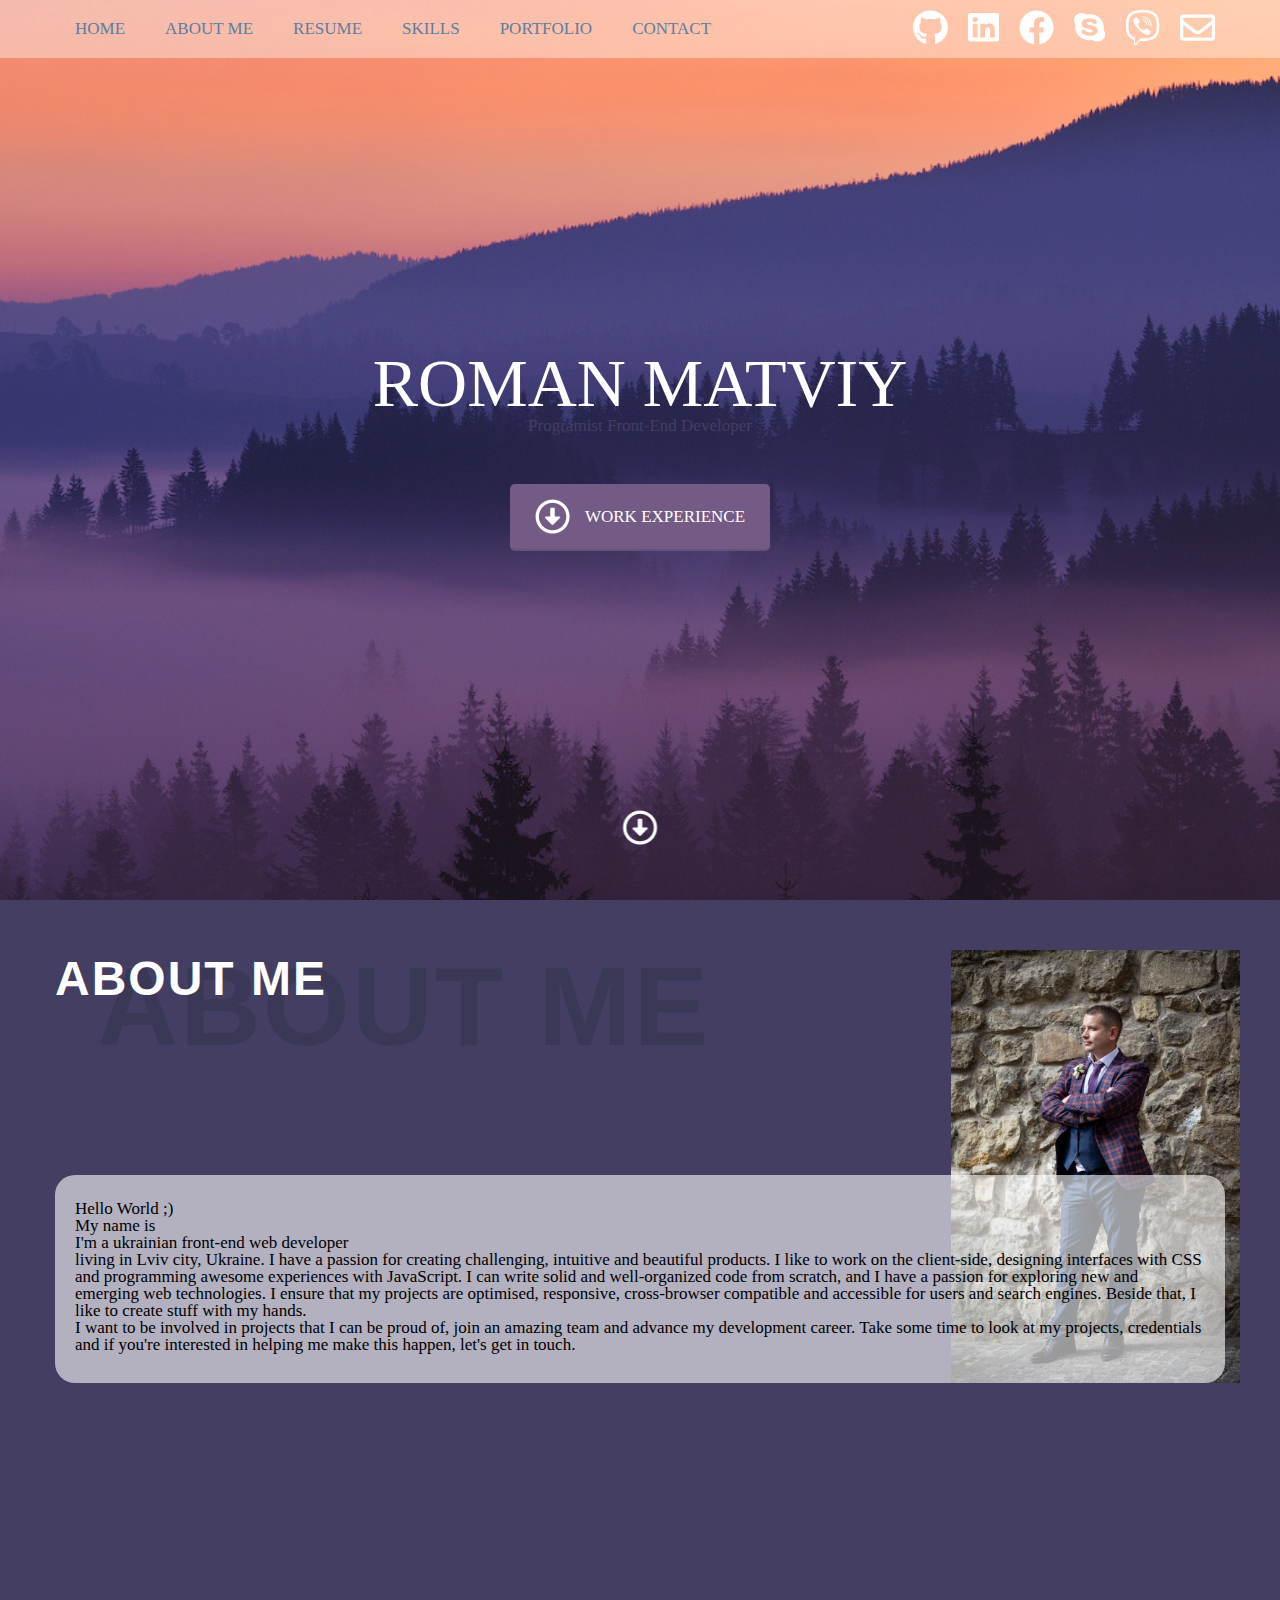
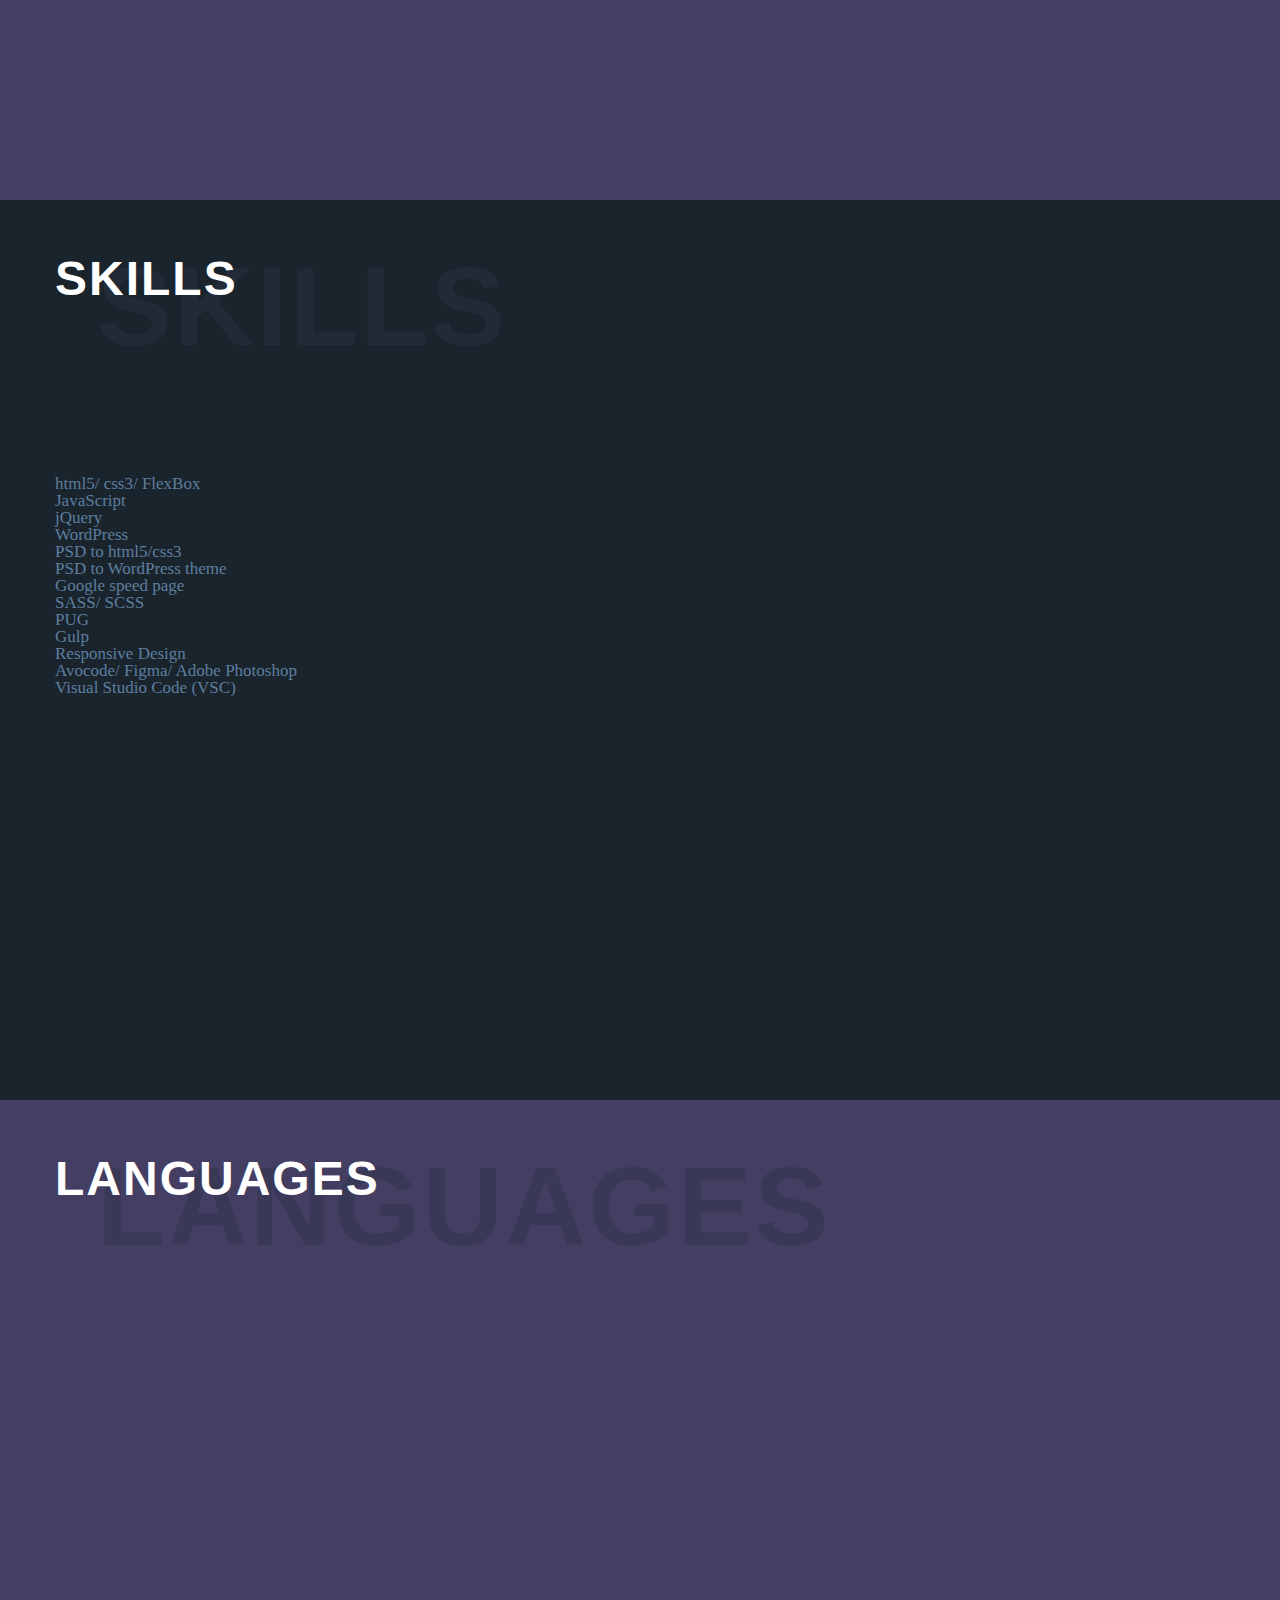
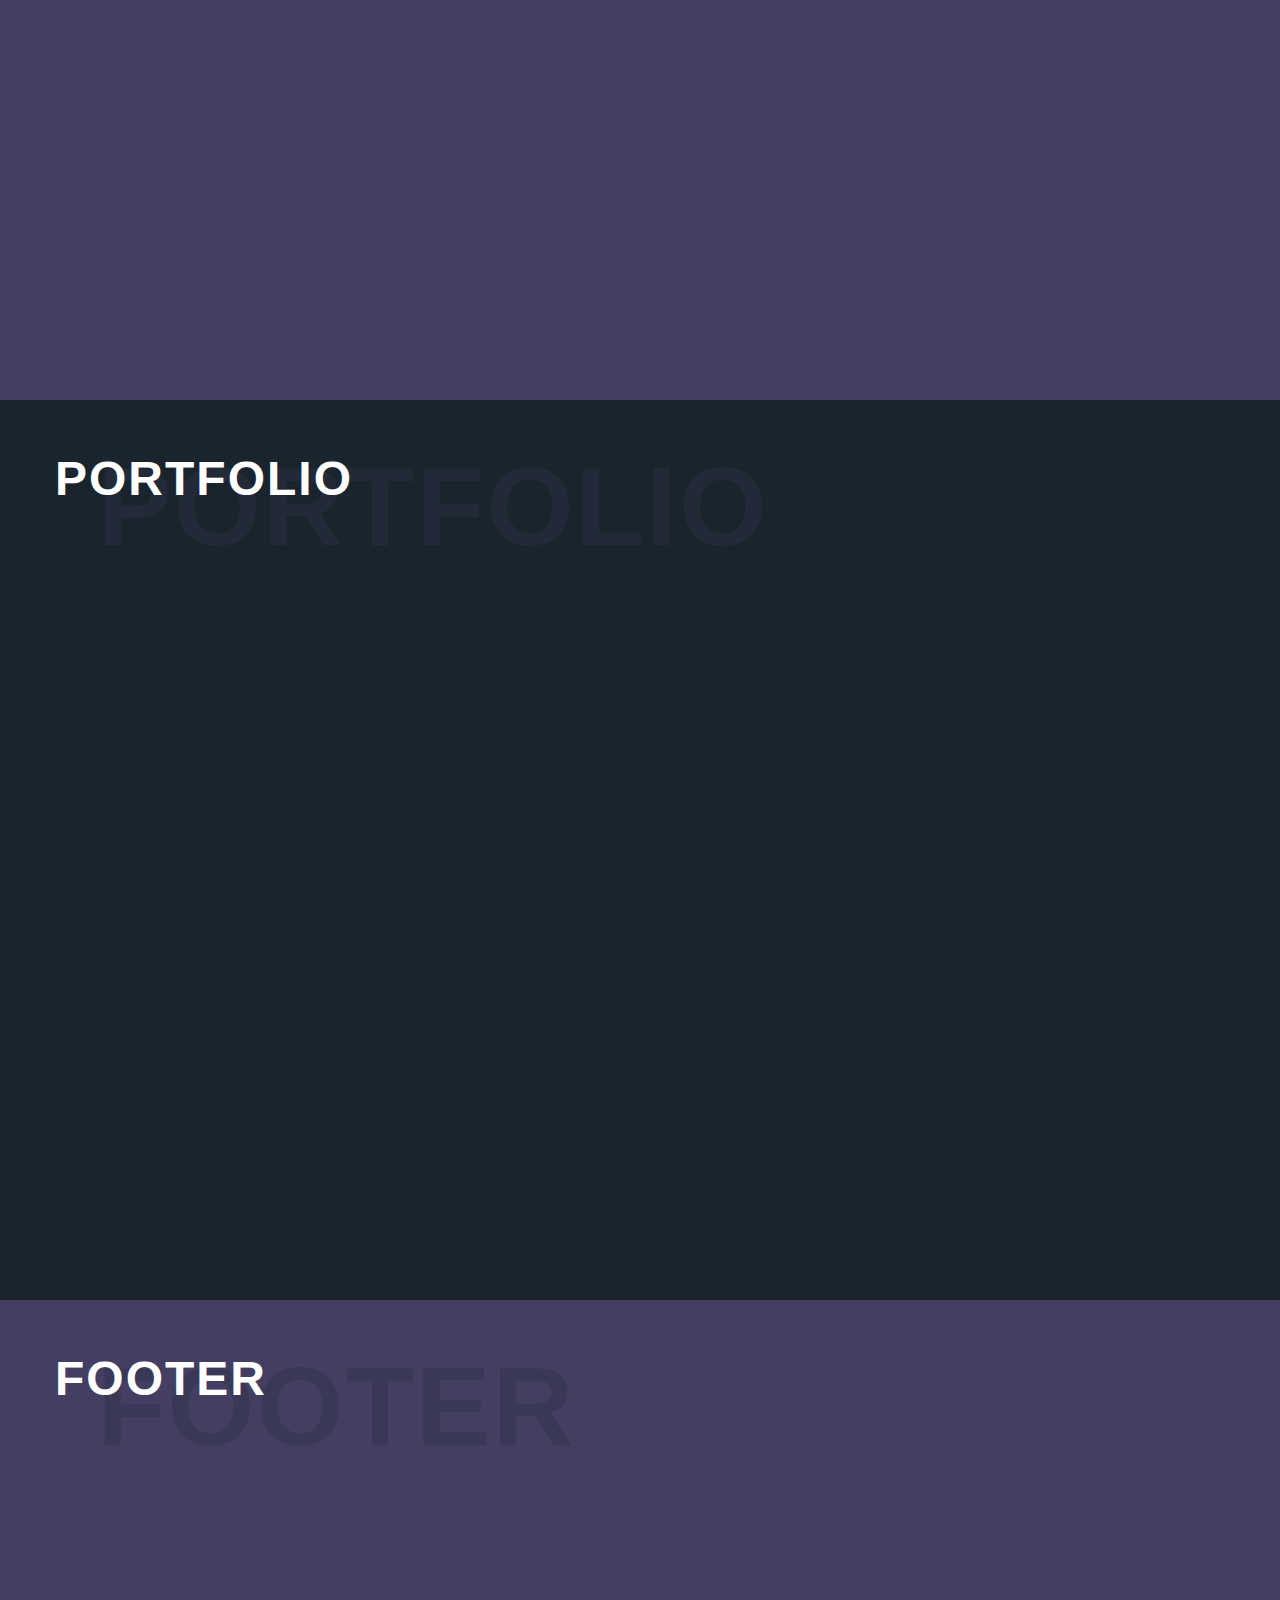
==== commit 518ba505: "upload files" ====
--- a/index.html
+++ b/index.html
@@ -107,7 +107,7 @@
         ><i class="icon arrow_down"></i
       ></a>
     </header>
-    <section class="about section">
+    <section class="about section" id="about">
       <div class="main-container">
         <div class="title-box">
           <h2 class="title">
@@ -116,23 +116,21 @@
           <h3 class="subtitle">About me</h3>
         </div>
         <div class="text">
-          <p><p>Hello World ;)</p>
-          My name is
-          <h2 class="name inline">
-            &nbsp;<span
-              class="wow bounceInRight animated"
-              style="visibility: visible; animation-name: bounceInRight;"
-              >Roman</span
-            >
-            &nbsp;<span
-              class="wow  bounceInLeft animated"
-              style="visibility: visible; animation-name: bounceInLeft;"
-              >Matviy</span
-            >
-          </h2></p>
+          
+            <h2 class="name inline"><p>Hello World ;)</p>
+          <p>My name is
+              &nbsp;<span
+                class="wow bounceInRight animated"
+                >Roman</span
+              >
+              &nbsp;<span
+                class="wow bounceInLeft animated"
+                >Matviy</span
+              >
+            </h2>
+          </p>
          
-          <p>I'm a ukrainian
-          <h3 class="profession inline">front-end web developer</h3>
+          <p><h3 class="profession inline">I'm a ukrainian front-end web developer</h3>
           living in <strong>Lviv</strong> city, <strong>Ukraine</strong>. I have
           a passion for creating challenging, intuitive and beautiful products.
           I like to work on the client-side, designing interfaces with CSS and
--- a/css/style.css
+++ b/css/style.css
@@ -7,9 +7,9 @@
   font-weight: 400;
   font-size: 17px;
   -webkit-user-select: none;
-  -moz-user-select: none;
-  -ms-user-select: none;
-  user-select: none;
+     -moz-user-select: none;
+      -ms-user-select: none;
+          user-select: none;
   overflow-x: hidden;
   overflow-y: scroll;
   -webkit-transition: all 7s ease-out;
@@ -17,7 +17,7 @@
   -webkit-transition-property: color, background-color;
   transition-property: color, background-color;
   -webkit-transition-duration: 10s;
-  transition-duration: 10s;
+          transition-duration: 10s;
   color: #fff;
 }
 
@@ -105,7 +105,7 @@
   text-align: left;
   z-index: 1;
   margin-top: -0.6em;
-  opacity: 0.4;
+  opacity: 0.2;
   white-space: nowrap;
 }
 
@@ -156,8 +156,7 @@
 }
 
 .header {
-  background: #1a242d url(../img/background/22bg.jpg) fixed center/cover
-    no-repeat !important;
+  background: #1a242d url(../img/background/22bg.jpg) fixed center/cover no-repeat !important;
   color: #5d7e9e;
   color: #000;
   height: 100vh;
@@ -175,10 +174,10 @@
   display: -ms-flexbox;
   display: flex;
   -webkit-box-pack: justify;
-  -ms-flex-pack: justify;
-  justify-content: space-between;
+      -ms-flex-pack: justify;
+          justify-content: space-between;
   -ms-flex-wrap: wrap;
-  flex-wrap: wrap;
+      flex-wrap: wrap;
 }
 
 .header .top__menu {
@@ -190,10 +189,10 @@
   display: -ms-flexbox;
   display: flex;
   -webkit-box-pack: space-evenly;
-  -ms-flex-pack: space-evenly;
-  justify-content: space-evenly;
+      -ms-flex-pack: space-evenly;
+          justify-content: space-evenly;
   -ms-flex-wrap: wrap;
-  flex-wrap: wrap;
+      flex-wrap: wrap;
 }
 
 .header .top__menu ul li a {
@@ -205,7 +204,7 @@
 
 .header .top__menu ul li a:hover {
   padding-bottom: 19px;
-  border-bottom: 2px solid #f00;
+  border-bottom: 2px solid #fff;
 }
 
 .header .top__social {
@@ -217,10 +216,10 @@
   display: -ms-flexbox;
   display: flex;
   -webkit-box-align: center;
-  -ms-flex-align: center;
-  align-items: center;
+      -ms-flex-align: center;
+          align-items: center;
   -ms-flex-wrap: wrap;
-  flex-wrap: wrap;
+      flex-wrap: wrap;
 }
 
 .header .top__social ul li a {
@@ -233,15 +232,15 @@
   display: -ms-flexbox;
   display: flex;
   -ms-flex-wrap: wrap;
-  flex-wrap: wrap;
+      flex-wrap: wrap;
   -webkit-box-pack: center;
-  -ms-flex-pack: center;
-  justify-content: center;
+      -ms-flex-pack: center;
+          justify-content: center;
   position: absolute;
   top: 50%;
   left: 50%;
   -webkit-transform: translate(-50%, -50%);
-  transform: translate(-50%, -50%);
+          transform: translate(-50%, -50%);
 }
 
 .header__title--first_title {
@@ -258,8 +257,8 @@
   display: inline-flex;
   text-align: center;
   -webkit-box-align: center;
-  -ms-flex-align: center;
-  align-items: center;
+      -ms-flex-align: center;
+          align-items: center;
   margin-top: 50px;
 }
 
@@ -268,7 +267,7 @@
   bottom: 10%;
   left: 50%;
   -webkit-transform: translateX(-50%);
-  transform: translateX(-50%);
+          transform: translateX(-50%);
   display: block;
 }
 
@@ -276,7 +275,7 @@
   position: absolute;
   left: 50%;
   -webkit-transform: translateX(-50%);
-  transform: translateX(-50%);
+          transform: translateX(-50%);
   -webkit-font-smoothing: antialiased;
 }
 
@@ -302,7 +301,7 @@
 
 .icon {
   -webkit-filter: invert(1);
-  filter: invert(1);
+          filter: invert(1);
   display: inline-block;
   background: url(../img/decorations/sprites.png) no-repeat;
 }
@@ -310,12 +309,12 @@
 .icon:hover {
   position: relative;
   -webkit-transform: scale(1.1);
-  transform: scale(1.1);
+          transform: scale(1.1);
 }
 
 .icon.black {
   -webkit-filter: none;
-  filter: none;
+          filter: none;
 }
 
 .icon.form {
@@ -323,7 +322,7 @@
   top: 50%;
   left: 50%;
   -webkit-transform: translate(-50%, -50%);
-  transform: translate(-50%, -50%);
+          transform: translate(-50%, -50%);
 }
 
 .icon.flask {
@@ -444,4 +443,4 @@
   height: 30px;
   background-color: #4caf50;
 }
-/*# sourceMappingURL=style.css.map */
+/*# sourceMappingURL=style.css.map */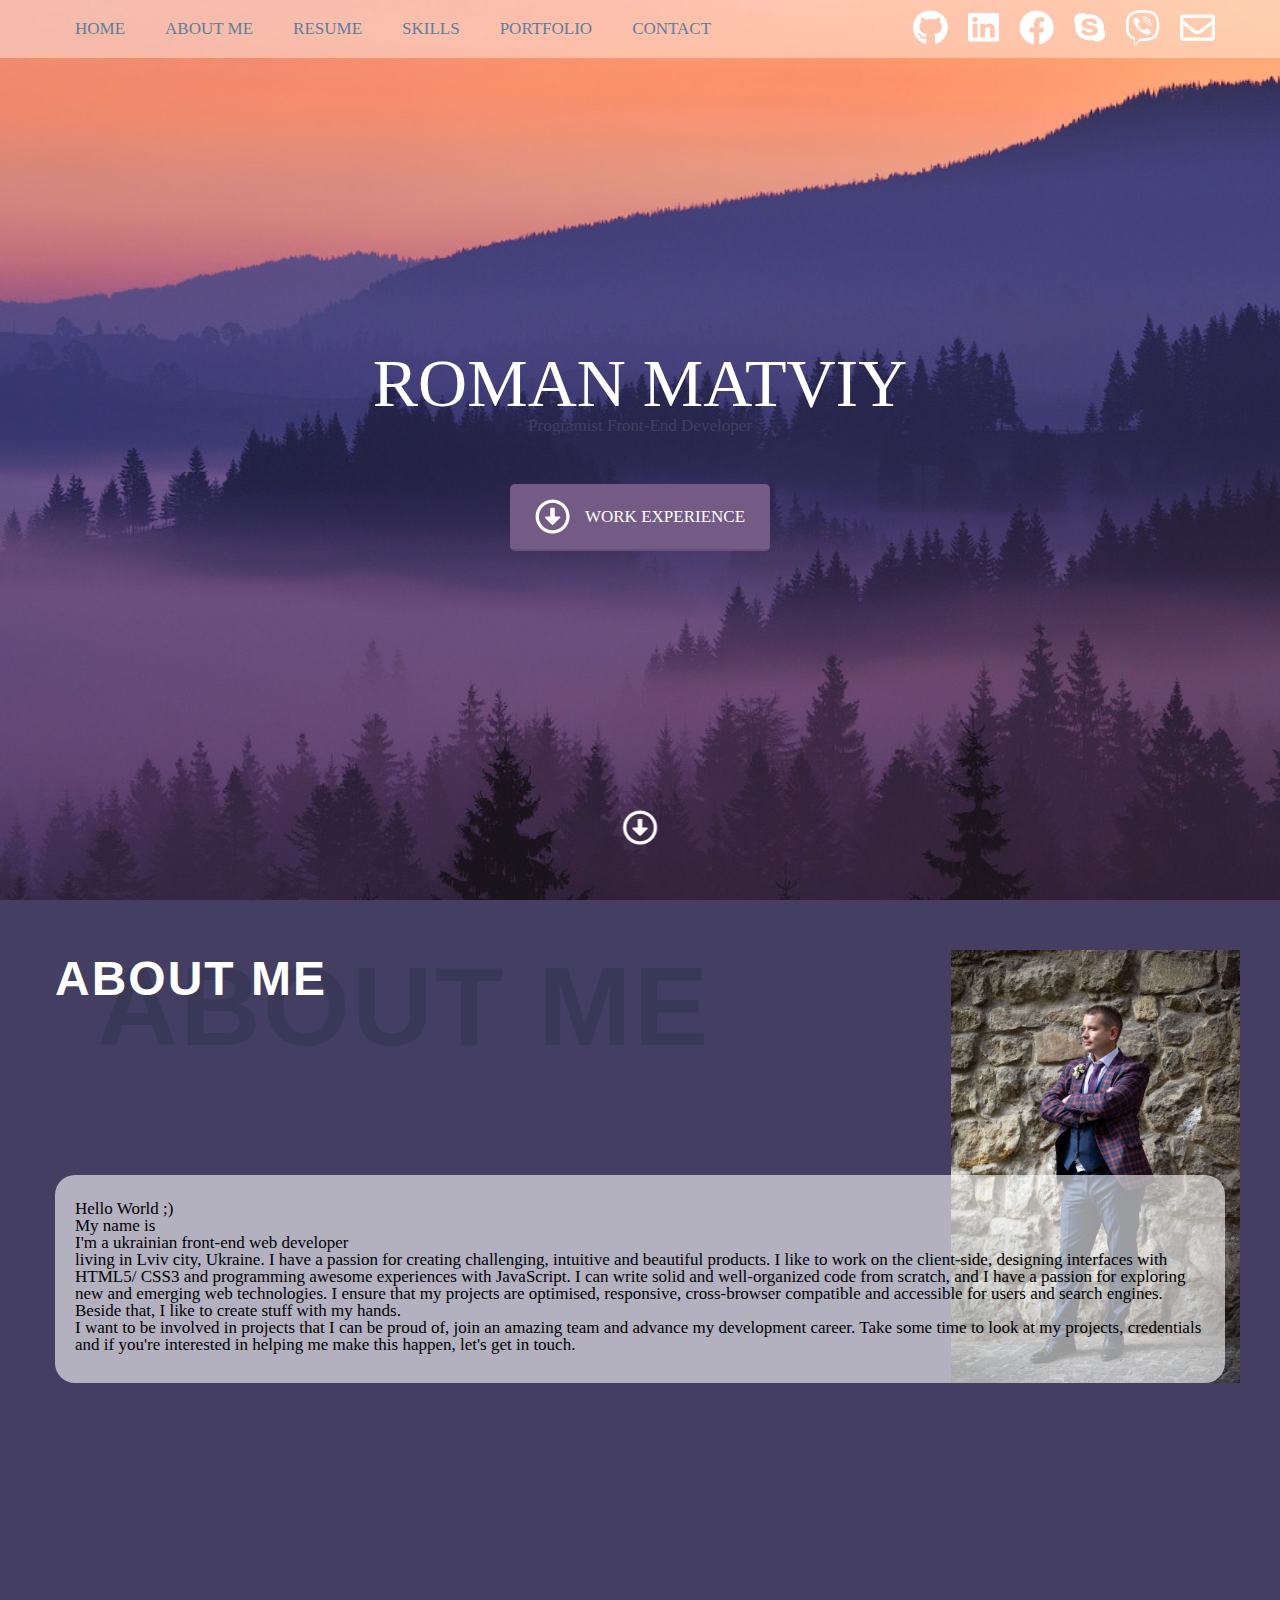
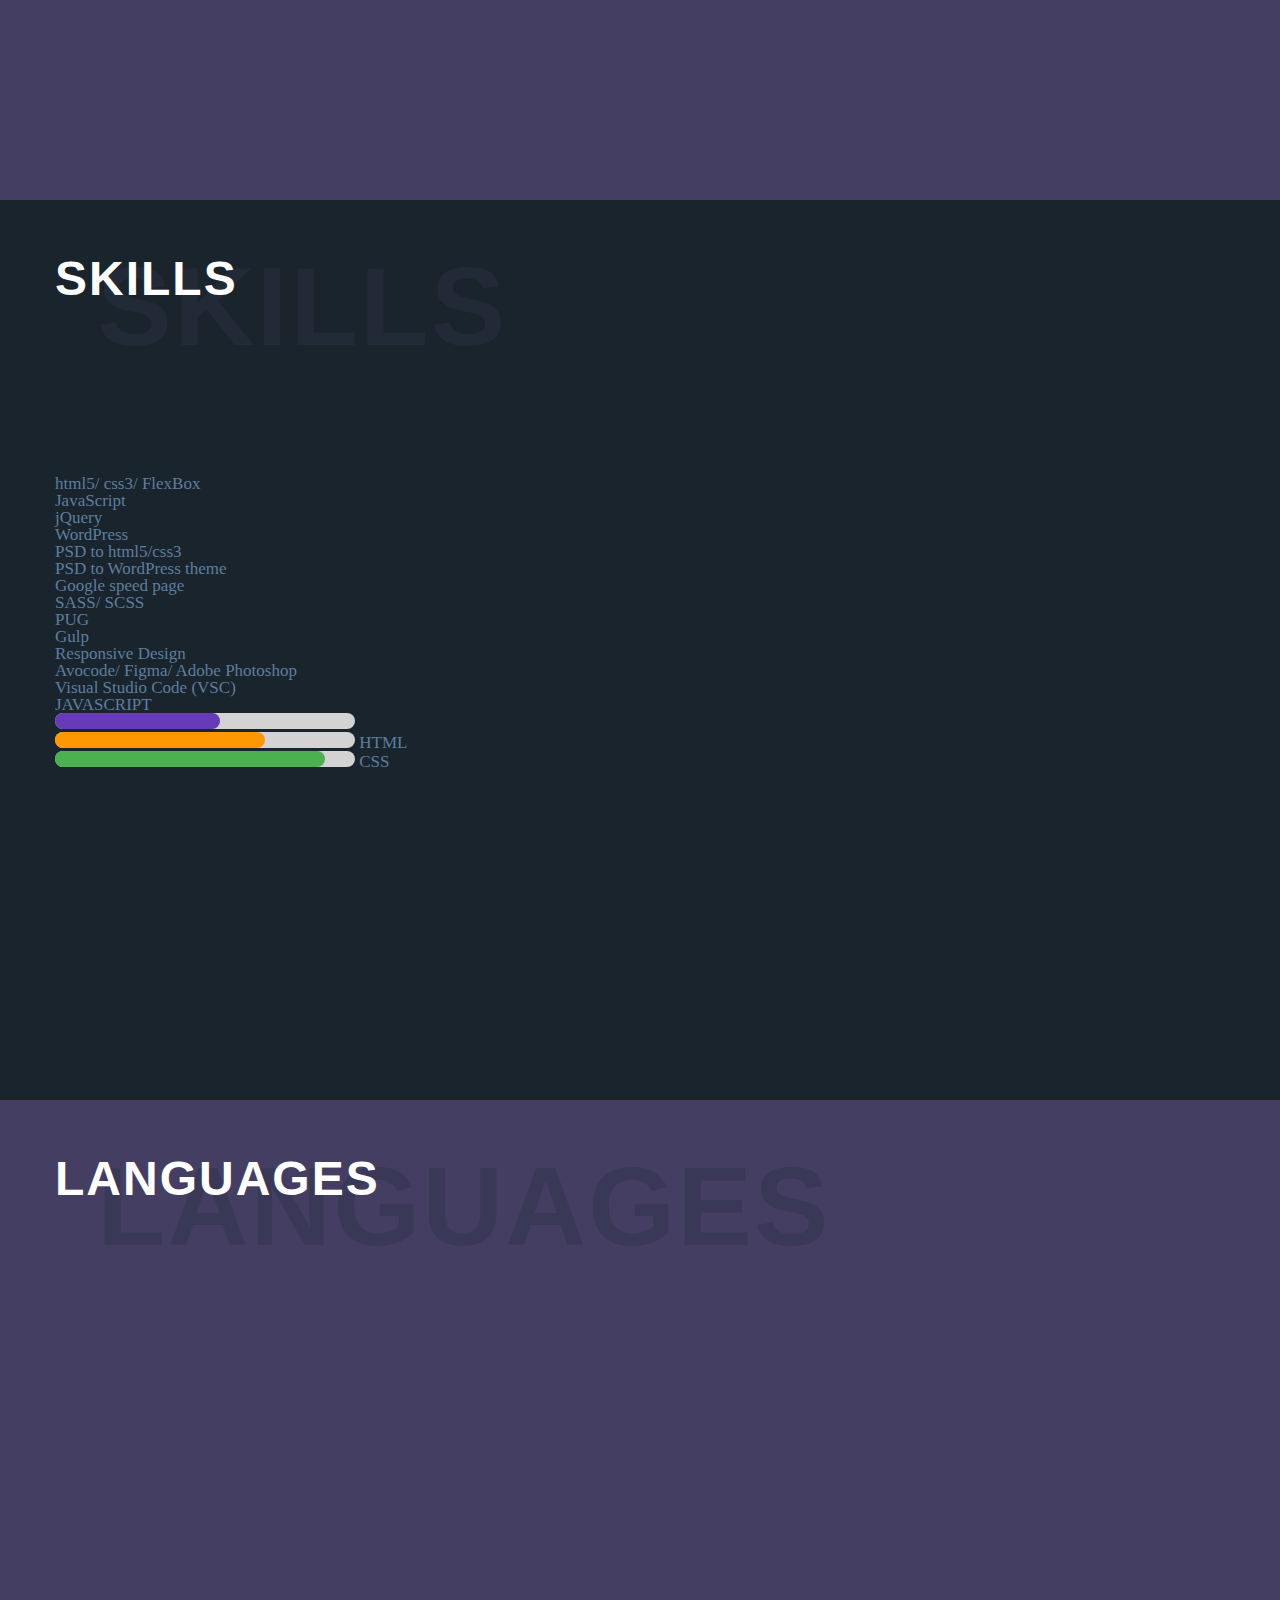
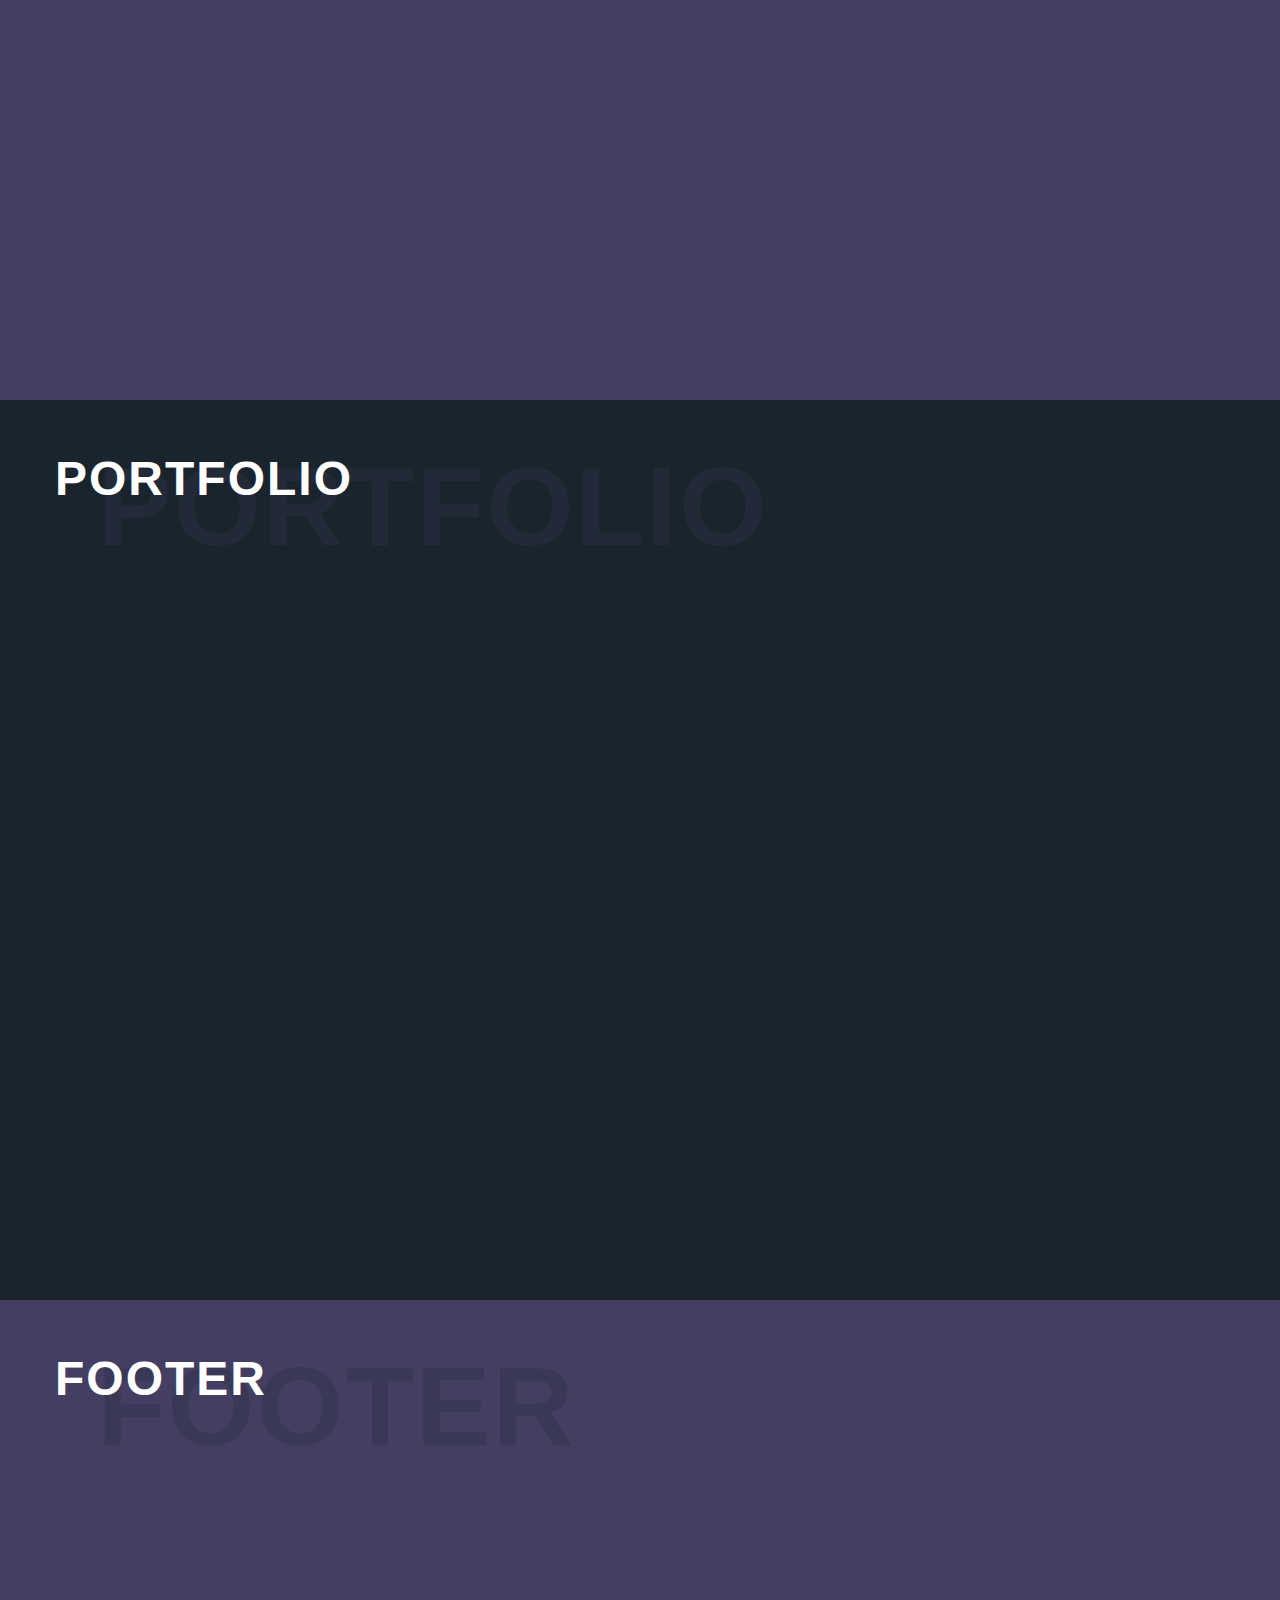
==== commit b45ba877: "organization files in project" ====
--- a/index.html
+++ b/index.html
@@ -116,25 +116,21 @@
           <h3 class="subtitle">About me</h3>
         </div>
         <div class="text">
-          
-            <h2 class="name inline"><p>Hello World ;)</p>
-          <p>My name is
-              &nbsp;<span
+          <span>Hello World ;)</span>
+            <h2 class="name inline">My name is&nbsp;
+              <span
                 class="wow bounceInRight animated"
-                >Roman</span
-              >
-              &nbsp;<span
+                >Roman&nbsp;</span>
+              <span
                 class="wow bounceInLeft animated"
-                >Matviy</span
-              >
+                >Matviy</span>
             </h2>
-          </p>
          
-          <p><h3 class="profession inline">I'm a ukrainian front-end web developer</h3>
+        <h3 class="description inline">I'm a ukrainian front-end web developer</h3>
           living in <strong>Lviv</strong> city, <strong>Ukraine</strong>. I have
           a passion for creating challenging, intuitive and beautiful products.
-          I like to work on the client-side, designing interfaces with CSS and
-          programming awesome experiences with JavaScript. I can write solid and
+          I like to work on the client-side, designing interfaces with <strong>HTML5</strong>/ <strong>CSS3</strong> and
+          programming awesome experiences with <strong>JavaScript</strong>. I can write solid and
           well-organized code from scratch, and I have a passion for exploring
           new and emerging web technologies. I ensure that my projects are
           optimised, responsive, cross-browser compatible and accessible for
@@ -168,6 +164,13 @@
         <p>Responsive Design</p>
         <p>Avocode/ Figma/ Adobe Photoshop</p>
         <p>Visual Studio Code (VSC)</p>
+
+        <p><strong>JAVASCRIPT</strong></strong><div class="progress-bar"> <span class="progress-value" style="width: 55%;"></span> </div>
+        <span></span> <br/>
+        <div class="progress-bar"> <span class="progress-value yellow" style="width: 70%;"></span></div>
+        <span><strong>HTML</strong></span><br/>
+        <div class="progress-bar"> <span class="progress-value green" style="width: 90%;"></span> </div>
+        <span><strong>CSS</strong></span> <br/>
       </div>
     </section>
     <section class="languages section">
@@ -210,6 +213,6 @@
       src="./js/jquery.min.js"
     ></script>
     <script defer src="./js/wow.min.js"></script>
-    <script defer src="./js/main.min.js"></script>
+    <script defer src="./js/main.js"></script>
   </body>
 </html>
--- a/css/style.css
+++ b/css/style.css
@@ -443,4 +443,168 @@
   height: 30px;
   background-color: #4caf50;
 }
+
+progress[value] {
+  width: 300px;
+  height: 14px;
+  margin: 50px auto;
+  display: block;
+  /* Important Thing */
+  -webkit-appearance: none;
+  -moz-appearance: none;
+       appearance: none;
+  border: none;
+}
+
+/* Now style the background */
+progress[value]::-webkit-progress-bar {
+  background-color: lightgray;
+  border-radius: 50px;
+  -webkit-box-shadow: 0 1px 0px 0 rgba(255, 255, 255, 0.2);
+          box-shadow: 0 1px 0px 0 rgba(255, 255, 255, 0.2);
+}
+
+progress[value]::-webkit-progress-value {
+  border-radius: 50px;
+  -webkit-box-shadow: inset 0 1px 1px 0 rgba(255, 255, 255, 0.5);
+          box-shadow: inset 0 1px 1px 0 rgba(255, 255, 255, 0.5);
+  background-image: -webkit-linear-gradient(45deg, transparent, transparent 33%, rgba(0, 0, 0, 0.1) 33%, rgba(0, 0, 0, 0.1) 66%, transparent 66%), -webkit-linear-gradient(top, rgba(255, 255, 255, 0.5), rgba(0, 0, 0, 0.3)), -webkit-linear-gradient(left, #673ab7, #6518ef);
+  /* with stripe pattern*/
+  background-size: 25px 14px, 100% 100%, 100% 100%;
+}
+
+progress[value] {
+  width: 300px;
+  height: 14px;
+  margin: 50px auto;
+  display: block;
+  /* Important Thing */
+  -webkit-appearance: none;
+  -moz-appearance: none;
+  appearance: none;
+  border: none;
+}
+
+/* value part */
+progress[value]::-moz-progress-bar {
+  border-radius: 50px;
+  box-shadow: inset 0 1px 1px 0 rgba(255, 255, 255, 0.5);
+  background-image: -webkit-linear-gradient(45deg, transparent, transparent 33%, rgba(0, 0, 0, 0.1) 33%, rgba(0, 0, 0, 0.1) 66%, transparent 66%), -webkit-linear-gradient(top, rgba(255, 255, 255, 0.5), rgba(0, 0, 0, 0.3)), -webkit-linear-gradient(left, #673ab7, #6518ef);
+  /* with stripe pattern*/
+  background-size: 25px 14px, 100% 100%, 100% 100%;
+}
+
+.progress-bar {
+  background-color: lightgray;
+  border-radius: 1.25em;
+  width: 300px;
+  height: 16px;
+  display: inline-block;
+}
+
+.progress-value {
+  background-color: #673ab7;
+  -webkit-transition: 0.3s all linear;
+  transition: 0.3s all linear;
+  border-radius: 1.25em;
+  height: 16px;
+  display: inline-block;
+}
+
+@keyframes progress {
+  from {
+    width: 0;
+  }
+  to {
+    width: 55%;
+  }
+}
+
+@-webkit-keyframes progress {
+  from {
+    width: 0;
+  }
+  to {
+    width: 55%;
+  }
+}
+
+@keyframes progress-2 {
+  from {
+    width: 0;
+  }
+  to {
+    width: 70%;
+  }
+}
+
+@-webkit-keyframes progress-2 {
+  from {
+    width: 0;
+  }
+  to {
+    width: 70%;
+  }
+}
+
+@keyframes progress-3 {
+  from {
+    width: 0;
+  }
+  to {
+    width: 90%;
+  }
+}
+
+@-webkit-keyframes progress-3 {
+  from {
+    width: 0;
+  }
+  to {
+    width: 90%;
+  }
+}
+
+/* animation */
+.progress-value {
+  background-color: #673ab7;
+  -webkit-transition: 0.3s all linear;
+  transition: 0.3s all linear;
+  border-radius: 1.25em;
+  height: 16px;
+  display: inline-block;
+  animation: progress 3s ease-in-out forwards;
+  -webkit-animation: progress 3s ease-in-out forwards;
+}
+
+.progress-value.green {
+  background-color: #4caf50;
+  animation: progress-3 3s ease-in-out forwards;
+  -webkit-animation: progress-3 3s ease-in-out forwards;
+}
+
+.progress-value.yellow {
+  background-color: #ff9800;
+  animation: progress-2 3s ease-in-out forwards;
+  -webkit-animation: progress-2 3s ease-in-out forwards;
+}
+
+.progress-bar {
+  background-color: lightgray;
+  border-radius: 1.25em;
+  width: 300px;
+  height: 16px;
+  display: inline-block;
+}
+
+.progress-value {
+  color: #fff;
+  text-align: center;
+  background-color: #673ab7;
+  -webkit-transition: 0.3s all linear;
+  transition: 0.3s all linear;
+  border-radius: 1.25em;
+  height: 16px;
+  display: inline-block;
+}
 /*# sourceMappingURL=style.css.map */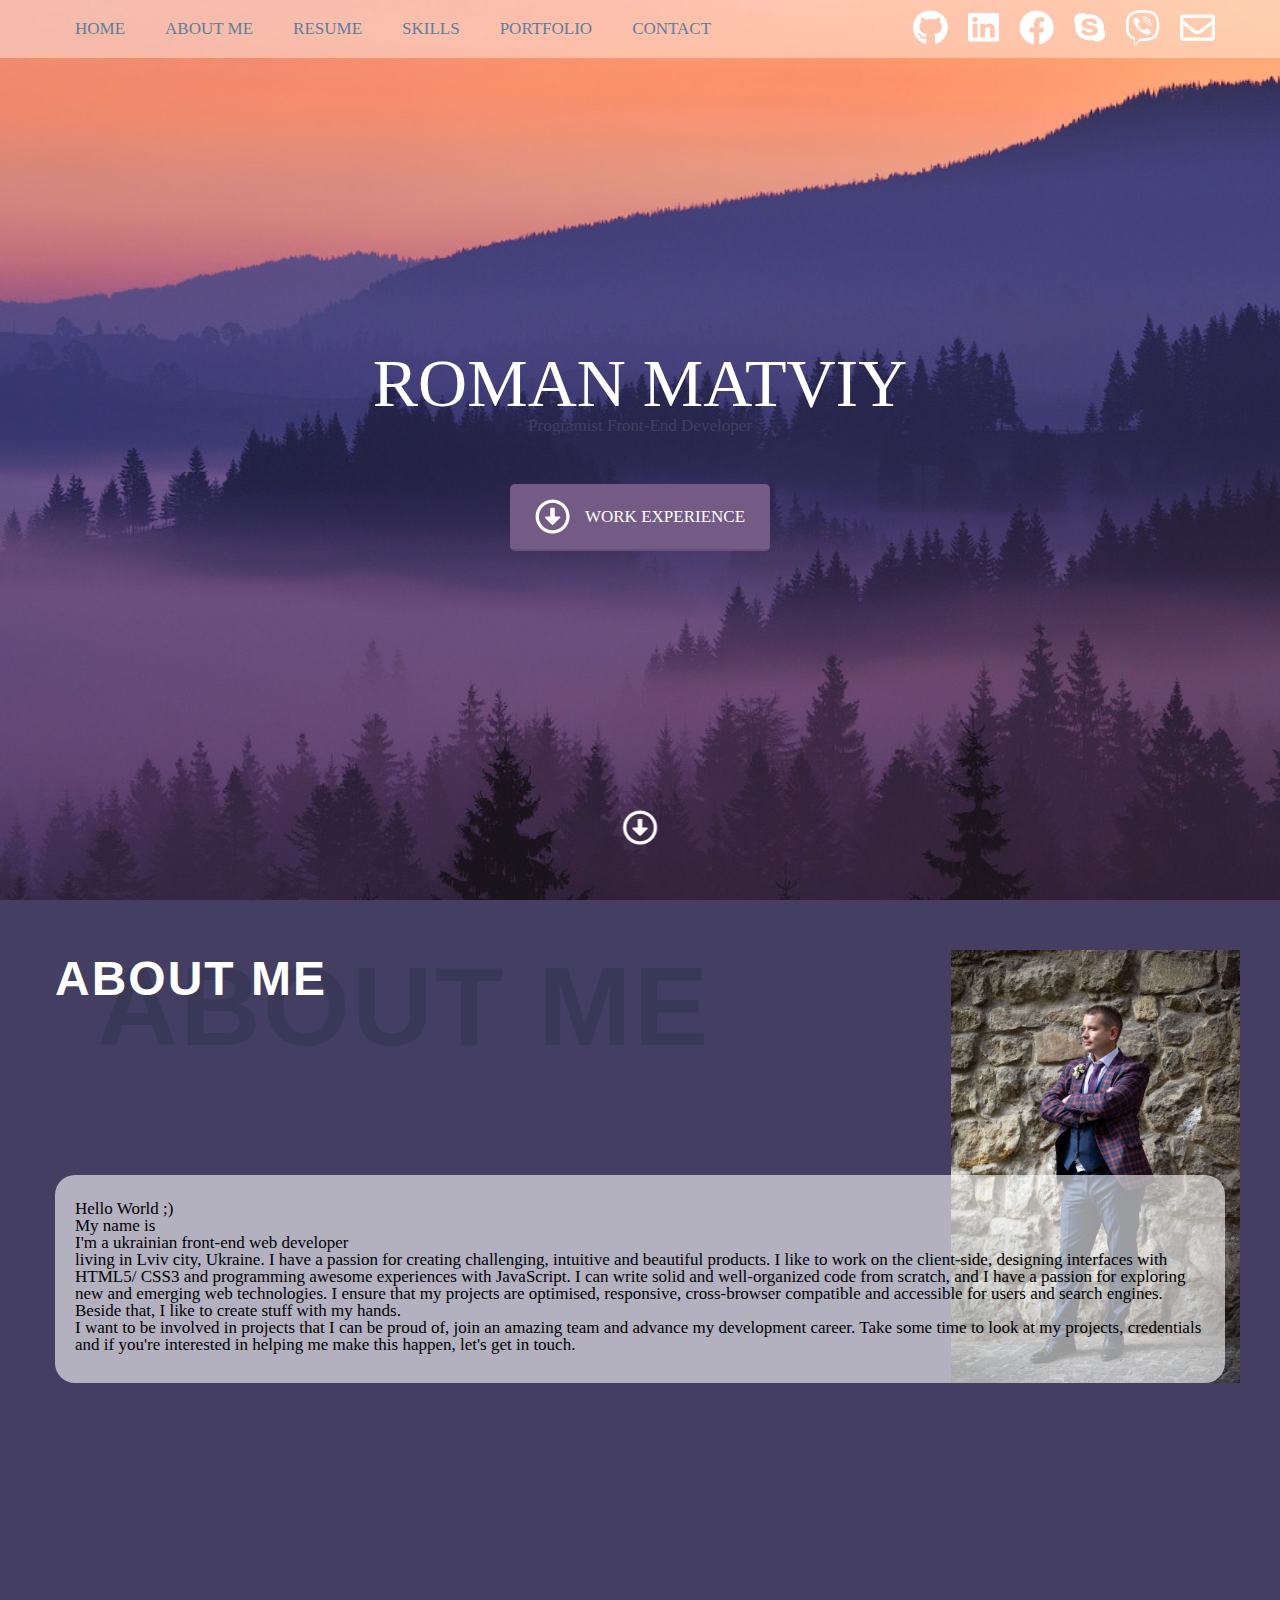
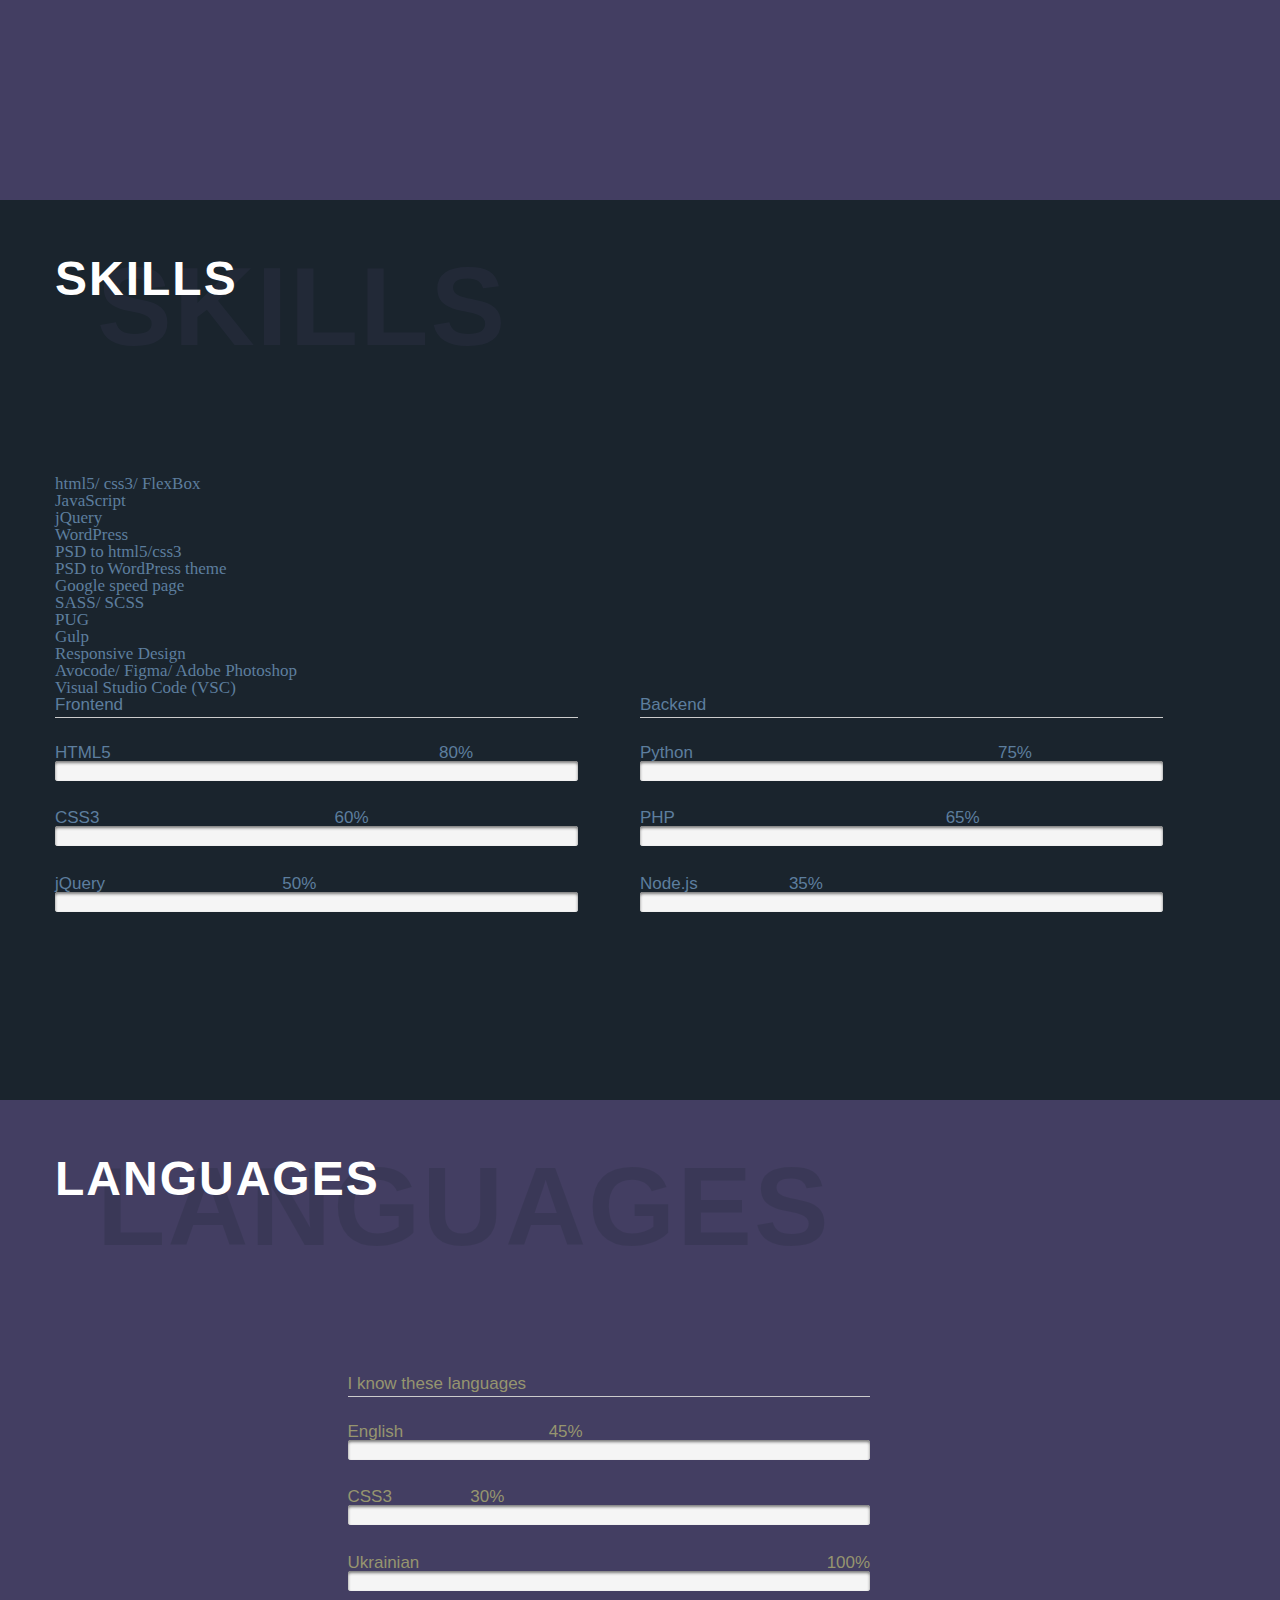
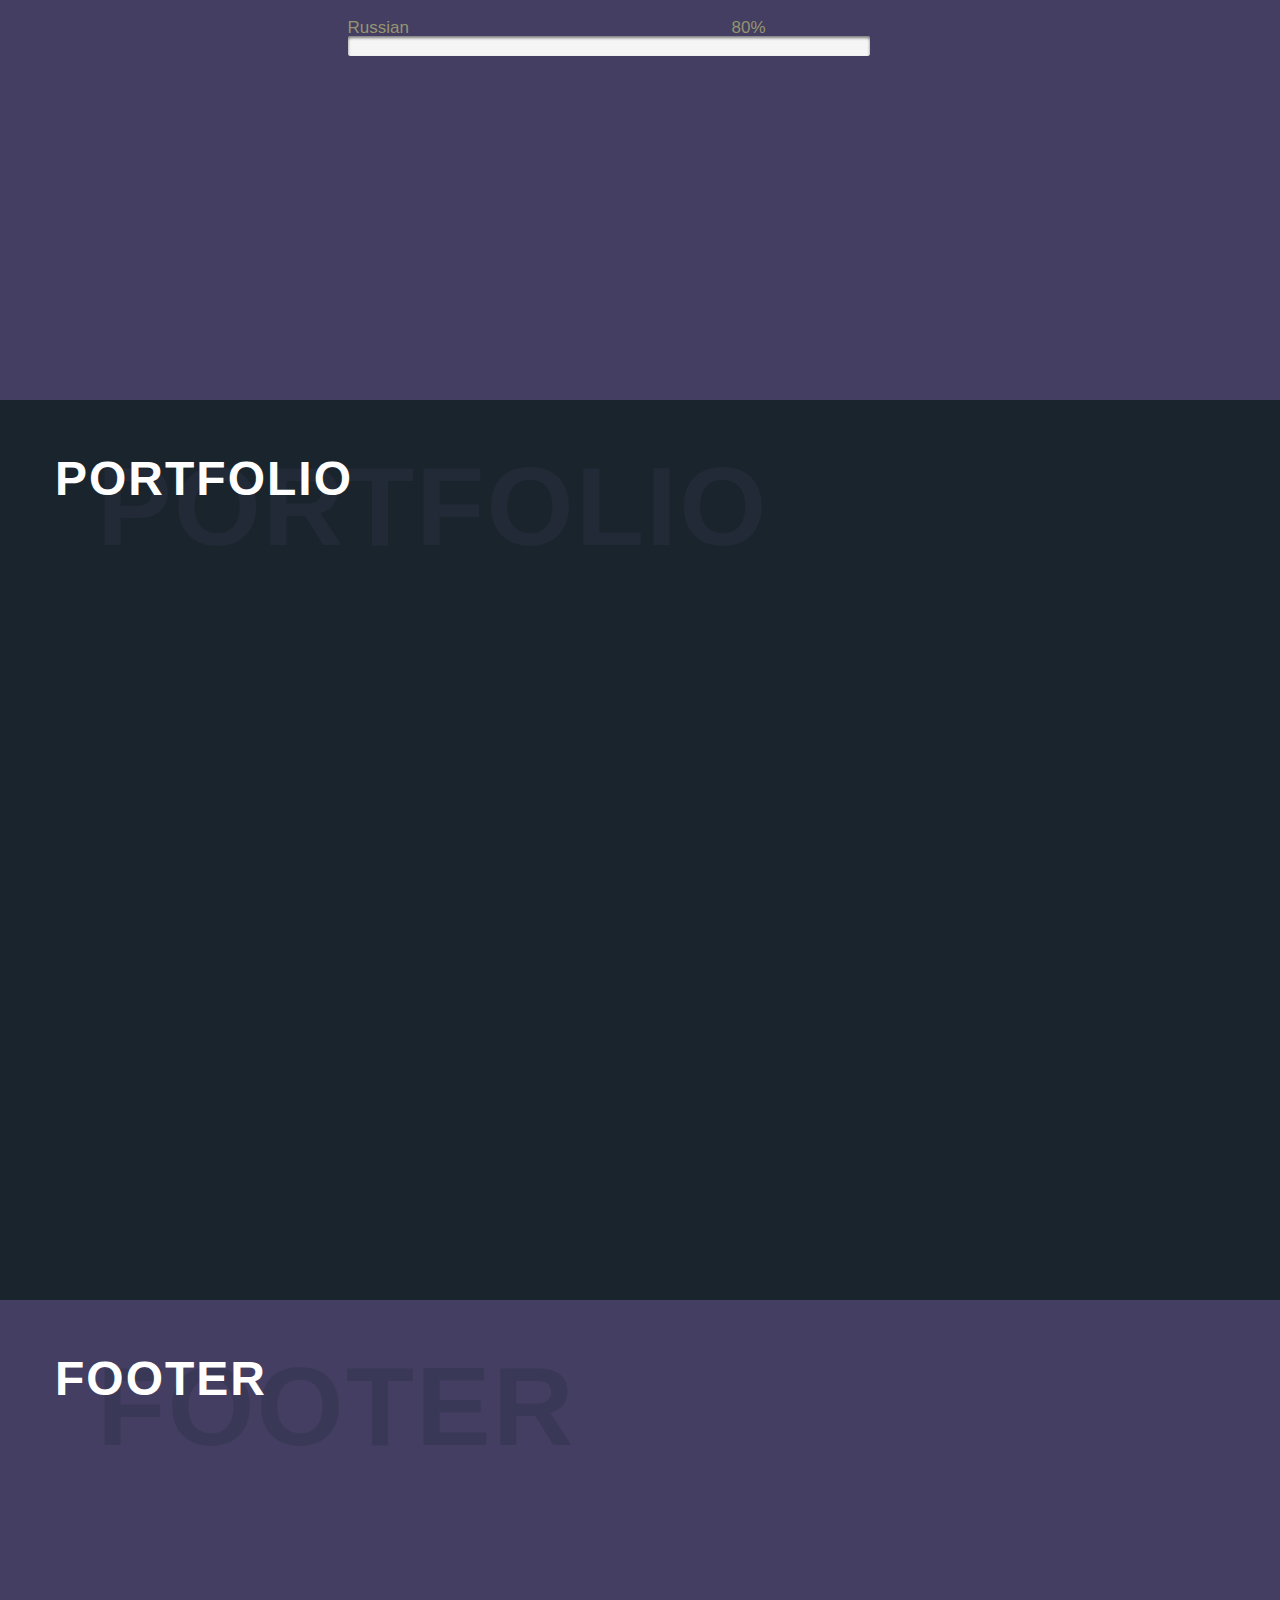
==== commit a172886e: "add animation progress bar" ====
--- a/index.html
+++ b/index.html
@@ -143,7 +143,7 @@
         </div>
       </div>
     </section>
-    <section class="skillset section">
+    <section class="skillset section" id="skillset">
       <div class="main-container">
         <div class="title-box">
           <h2 class="title">
@@ -164,16 +164,68 @@
         <p>Responsive Design</p>
         <p>Avocode/ Figma/ Adobe Photoshop</p>
         <p>Visual Studio Code (VSC)</p>
-
-        <p><strong>JAVASCRIPT</strong></strong><div class="progress-bar"> <span class="progress-value" style="width: 55%;"></span> </div>
-        <span></span> <br/>
-        <div class="progress-bar"> <span class="progress-value yellow" style="width: 70%;"></span></div>
-        <span><strong>HTML</strong></span><br/>
-        <div class="progress-bar"> <span class="progress-value green" style="width: 90%;"></span> </div>
-        <span><strong>CSS</strong></span> <br/>
+        <ul>
+          <li>
+            <h2>Frontend</h2>
+
+            <!-- HTML5 -->
+            <p style="width:80%" data-value="80" class="animated">HTML5</p>
+            <progress max="100" number="80" value="0" class="animated">
+              <div class="progress-bar">
+                <span style="width: 80%">80%</span>
+              </div>
+            </progress>
+
+            <!-- CSS3 -->
+            <p style="width:60%" data-value="60" class="animated">CSS3</p>
+            <progress max="100" number="60" value="0" class="animated">
+              <div class="progress-bar">
+                <span style="width: 60%">60%</span>
+              </div>
+            </progress>
+
+            <!-- jQuery -->
+            <p style="width:50%" data-value="50" class="animated">jQuery</p>
+            <progress max="100" number="50" value="0" class="animated">
+              <div class="progress-bar">
+                <span style="width: 50%">50%</span>
+              </div>
+            </progress>
+
+          </li>
+          <li>
+            <h2>Backend</h2>
+
+            <!-- Python -->
+            <p style="width:75%" data-value="75" class="animated">Python</p>
+            <progress max="100" number="75" value="0" class="animated">
+              <div class="progress-bar">
+                <span style="width: 75%">75%</span>
+              </div>
+            </progress>
+
+            <!-- PHP -->
+            <p style="width:65%" data-value="65" class="animated">PHP</p>
+            <progress max="100" number="65" value="0" class="animated">
+              <div class="progress-bar">
+                <span style="width: 65%">65%</span>
+              </div>
+            </progress>
+
+            <!-- Node.js -->
+            <p style="width:35%" data-value="35" class="animated">Node.js</p>
+            <progress max="100" number="35" value="0" class="animated">
+              <div class="progress-bar">
+                <span style="width: 35%">35%</span>
+              </div>
+            </progress>
+
+          </li>
+        </ul>
+
       </div>
     </section>
-    <section class="languages section">
+    <section class="languages section" id="languages">
       <div class="main-container">
         <div class="title-box">
           <h2 class="title">
@@ -181,11 +233,44 @@
           </h2>
           <h3 class="subtitle">Languages</h3>
         </div>
-        <div id="myProgress">
-          <div id="myBar">
-            <div id="number" style="color: black;"></div>
-          </div>
-        </div>
+        <ul>
+          <li>
+            <h2>I know these languages</h2>
+        
+            <!-- English -->
+            <p style="width:45%" data-value="45" class="animated">English</p>
+            <progress max="100" number="45" value="0" class="animated">
+              <div class="progress-bar">
+                <span style="width: 45%">45%</span>
+              </div>
+            </progress>
+        
+            <!-- Polish -->
+            <p style="width:30%" data-value="30" class="animated">CSS3</p>
+            <progress max="100" number="30" value="0" class="animated">
+              <div class="progress-bar">
+                <span style="width: 30%">30%</span>
+              </div>
+            </progress>
+        
+            <!-- Ukrainian -->
+            <p style="width:100%" data-value="100" class="animated">Ukrainian</p>
+            <progress max="100" number="100" value="0" class="animated">
+              <div class="progress-bar">
+                <span style="width: 100%">100%</span>
+              </div>
+            </progress>
+
+            <!-- Russian -->
+            <p style="width:80%" data-value="80" class="animated">Russian</p>
+            <progress max="100" number="80" value="0" class="animated">
+              <div class="progress-bar">
+                <span style="width: 80%">80%</span>
+              </div>
+            </progress>
+        
+          </li>
+          </ul>
       </div>
     </section>
     <section class="portfolio section">
--- a/css/style.css
+++ b/css/style.css
@@ -433,178 +433,162 @@
   background-position: -27px -0;
 }
 
-#myProgress {
+/* Now style the background */
+/* animation */
+.skillset ul,
+.languages ul {
+  display: -webkit-box;
+  display: -ms-flexbox;
+  display: flex;
+}
+
+.skillset li,
+.languages li {
+  font-family: "Expletus Sans", sans-serif;
+  width: 50%;
+  padding-right: 5.3333333%;
+  margin: 0 auto;
+}
+
+.skillset li:nth-child(even),
+.languages li:nth-child(even) {
+  margin-bottom: 5em;
+}
+
+.skillset li h2,
+.languages li h2 {
+  margin: 0 0 1.5em;
+  border-bottom: 1px solid #ccc;
+  padding: 0 0 0.25em;
+}
+
+.skillset li p[data-value],
+.languages li p[data-value] {
+  position: relative;
+}
+
+.skillset li p[data-value]::after,
+.languages li p[data-value]::after {
+  content: attr(data-value) "%";
+  position: absolute;
+  right: 0;
+}
+
+.skillset progress:not(value),
+.languages progress:not(value) {
+  /* Add your styles here. As part of this walkthrough we will focus only on determinate progress bars. */
+}
+
+.skillset progress[value],
+.languages progress[value] {
+  -webkit-appearance: none;
+     -moz-appearance: none;
+          appearance: none;
+  border: none;
   width: 100%;
-  background-color: #ddd;
-}
-
-.myBar {
-  width: 0%;
-  height: 30px;
-  background-color: #4caf50;
-}
-
-progress[value] {
-  width: 300px;
-  height: 14px;
-  margin: 50px auto;
+  height: 20px;
+  background-color: whiteSmoke;
+  border-radius: 3px;
+  -webkit-box-shadow: 0 2px 3px rgba(0, 0, 0, 0.5) inset;
+          box-shadow: 0 2px 3px rgba(0, 0, 0, 0.5) inset;
+  color: royalblue;
+  position: relative;
+  margin: 0 0 1.5em;
+}
+
+.skillset progress[value]::-webkit-progress-bar,
+.languages progress[value]::-webkit-progress-bar {
+  background-color: whiteSmoke;
+  border-radius: 3px;
+  -webkit-box-shadow: 0 2px 3px rgba(0, 0, 0, 0.5) inset;
+          box-shadow: 0 2px 3px rgba(0, 0, 0, 0.5) inset;
+}
+
+.skillset progress[value]::-webkit-progress-value,
+.languages progress[value]::-webkit-progress-value {
+  position: relative;
+  background-size: 35px 20px, 100% 100%, 100% 100%;
+  border-radius: 3px;
+  -webkit-animation: animate-stripes 5s linear infinite;
+          animation: animate-stripes 5s linear infinite;
+}
+
+.skillset progress[value]::-webkit-progress-value::after,
+.languages progress[value]::-webkit-progress-value::after {
+  content: "";
+  position: absolute;
+  width: 5px;
+  height: 5px;
+  top: 7px;
+  right: 7px;
+  background-color: white;
+  border-radius: 100%;
+}
+
+.skillset progress[value]::-moz-progress-bar,
+.languages progress[value]::-moz-progress-bar {
+  background-image: -moz-linear-gradient(135deg, transparent, transparent 33%, rgba(0, 0, 0, 0.1) 33%, rgba(0, 0, 0, 0.1) 66%, transparent 66%), -moz-linear-gradient(top, rgba(255, 255, 255, 0.25), rgba(0, 0, 0, 0.2)), -moz-linear-gradient(left, #09c, #f44);
+  background-size: 35px 20px, 100% 100%, 100% 100%;
+  border-radius: 3px;
+}
+
+.skillset .progress-bar,
+.languages .progress-bar {
+  background-color: whiteSmoke;
+  border-radius: 3px;
+  -webkit-box-shadow: 0 2px 3px rgba(0, 0, 0, 0.5) inset;
+          box-shadow: 0 2px 3px rgba(0, 0, 0, 0.5) inset;
+  width: 100%;
+  height: 20px;
+}
+
+.skillset .progress-bar span,
+.languages .progress-bar span {
+  background-color: royalblue;
+  border-radius: 3px;
   display: block;
-  /* Important Thing */
-  -webkit-appearance: none;
-  -moz-appearance: none;
-       appearance: none;
-  border: none;
-}
-
-/* Now style the background */
-progress[value]::-webkit-progress-bar {
-  background-color: lightgray;
-  border-radius: 50px;
-  -webkit-box-shadow: 0 1px 0px 0 rgba(255, 255, 255, 0.2);
-          box-shadow: 0 1px 0px 0 rgba(255, 255, 255, 0.2);
-}
-
-progress[value]::-webkit-progress-value {
-  border-radius: 50px;
-  -webkit-box-shadow: inset 0 1px 1px 0 rgba(255, 255, 255, 0.5);
-          box-shadow: inset 0 1px 1px 0 rgba(255, 255, 255, 0.5);
-  background-image: -webkit-linear-gradient(45deg, transparent, transparent 33%, rgba(0, 0, 0, 0.1) 33%, rgba(0, 0, 0, 0.1) 66%, transparent 66%), -webkit-linear-gradient(top, rgba(255, 255, 255, 0.5), rgba(0, 0, 0, 0.3)), -webkit-linear-gradient(left, #673ab7, #6518ef);
-  /* with stripe pattern*/
-  background-size: 25px 14px, 100% 100%, 100% 100%;
-}
-
-progress[value] {
-  width: 300px;
-  height: 14px;
-  margin: 50px auto;
-  display: block;
-  /* Important Thing */
-  -webkit-appearance: none;
-  -moz-appearance: none;
-  appearance: none;
-  border: none;
-}
-
-/* value part */
-progress[value]::-moz-progress-bar {
-  border-radius: 50px;
-  box-shadow: inset 0 1px 1px 0 rgba(255, 255, 255, 0.5);
-  background-image: -webkit-linear-gradient(45deg, transparent, transparent 33%, rgba(0, 0, 0, 0.1) 33%, rgba(0, 0, 0, 0.1) 66%, transparent 66%), -webkit-linear-gradient(top, rgba(255, 255, 255, 0.5), rgba(0, 0, 0, 0.3)), -webkit-linear-gradient(left, #673ab7, #6518ef);
-  /* with stripe pattern*/
-  background-size: 25px 14px, 100% 100%, 100% 100%;
-}
-
-.progress-bar {
-  background-color: lightgray;
-  border-radius: 1.25em;
-  width: 300px;
-  height: 16px;
-  display: inline-block;
-}
-
-.progress-value {
-  background-color: #673ab7;
-  -webkit-transition: 0.3s all linear;
-  transition: 0.3s all linear;
-  border-radius: 1.25em;
-  height: 16px;
-  display: inline-block;
-}
-
-@keyframes progress {
-  from {
-    width: 0;
+  text-indent: -9999px;
+}
+
+.skillset .animated::-moz-progress-bar,
+.languages .animated::-moz-progress-bar {
+  -webkit-transition: padding-bottom 1s;
+  transition: padding-bottom 1s;
+  padding-left: 60px;
+  padding-bottom: var(--value);
+  background-color: blue;
+  height: 0;
+  transform-origin: 0 0;
+  transform: rotate(-90deg) translateX(-60px);
+}
+
+.skillset .animated::-ms-fill,
+.languages .animated::-ms-fill {
+  background-color: blue;
+  border: 0;
+}
+
+.skillset .animated::-webkit-progress-value,
+.languages .animated::-webkit-progress-value {
+  -webkit-transition: width 5s;
+  transition: width 5s;
+  background-image: -webkit-linear-gradient(135deg, transparent, transparent 33%, rgba(0, 0, 0, 0.1) 33%, rgba(0, 0, 0, 0.1) 66%, transparent 66%), -webkit-linear-gradient(top, rgba(255, 255, 255, 0.25), rgba(0, 0, 0, 0.2)), -webkit-linear-gradient(left, #09c, #f44);
+}
+
+.skillset .animated::-moz-progress-bar,
+.languages .animated::-moz-progress-bar {
+  background-image: -webkit-linear-gradient(135deg, transparent, transparent 33%, rgba(0, 0, 0, 0.1) 33%, rgba(0, 0, 0, 0.1) 66%, transparent 66%), -webkit-linear-gradient(top, rgba(255, 255, 255, 0.25), rgba(0, 0, 0, 0.2)), -webkit-linear-gradient(left, #09c, #f44);
+}
+
+@-webkit-keyframes animate-stripes {
+  100% {
+    background-position: -100px 0;
   }
-  to {
-    width: 55%;
+}
+
+@keyframes animate-stripes {
+  100% {
+    background-position: -100px 0;
   }
 }
-
-@-webkit-keyframes progress {
-  from {
-    width: 0;
-  }
-  to {
-    width: 55%;
-  }
-}
-
-@keyframes progress-2 {
-  from {
-    width: 0;
-  }
-  to {
-    width: 70%;
-  }
-}
-
-@-webkit-keyframes progress-2 {
-  from {
-    width: 0;
-  }
-  to {
-    width: 70%;
-  }
-}
-
-@keyframes progress-3 {
-  from {
-    width: 0;
-  }
-  to {
-    width: 90%;
-  }
-}
-
-@-webkit-keyframes progress-3 {
-  from {
-    width: 0;
-  }
-  to {
-    width: 90%;
-  }
-}
-
-/* animation */
-.progress-value {
-  background-color: #673ab7;
-  -webkit-transition: 0.3s all linear;
-  transition: 0.3s all linear;
-  border-radius: 1.25em;
-  height: 16px;
-  display: inline-block;
-  animation: progress 3s ease-in-out forwards;
-  -webkit-animation: progress 3s ease-in-out forwards;
-}
-
-.progress-value.green {
-  background-color: #4caf50;
-  animation: progress-3 3s ease-in-out forwards;
-  -webkit-animation: progress-3 3s ease-in-out forwards;
-}
-
-.progress-value.yellow {
-  background-color: #ff9800;
-  animation: progress-2 3s ease-in-out forwards;
-  -webkit-animation: progress-2 3s ease-in-out forwards;
-}
-
-.progress-bar {
-  background-color: lightgray;
-  border-radius: 1.25em;
-  width: 300px;
-  height: 16px;
-  display: inline-block;
-}
-
-.progress-value {
-  color: #fff;
-  text-align: center;
-  background-color: #673ab7;
-  -webkit-transition: 0.3s all linear;
-  transition: 0.3s all linear;
-  border-radius: 1.25em;
-  height: 16px;
-  display: inline-block;
-}
 /*# sourceMappingURL=style.css.map */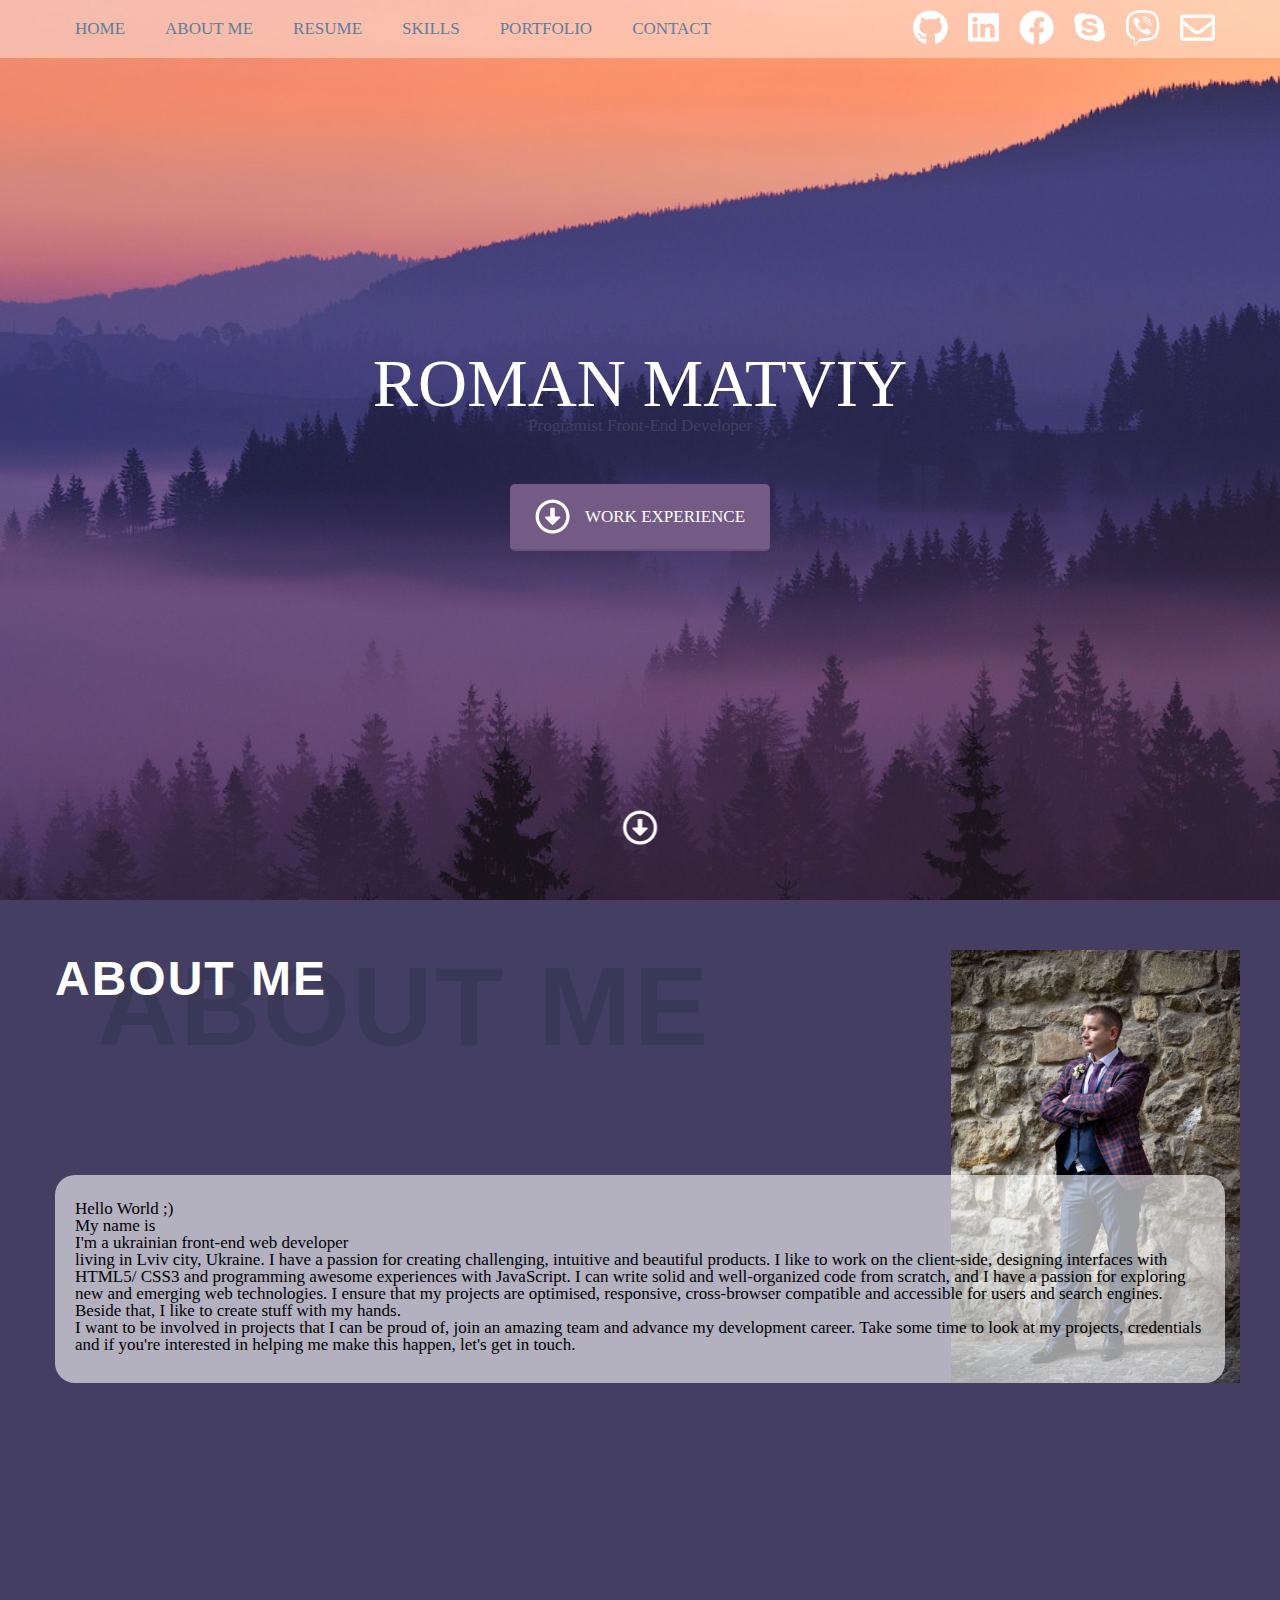
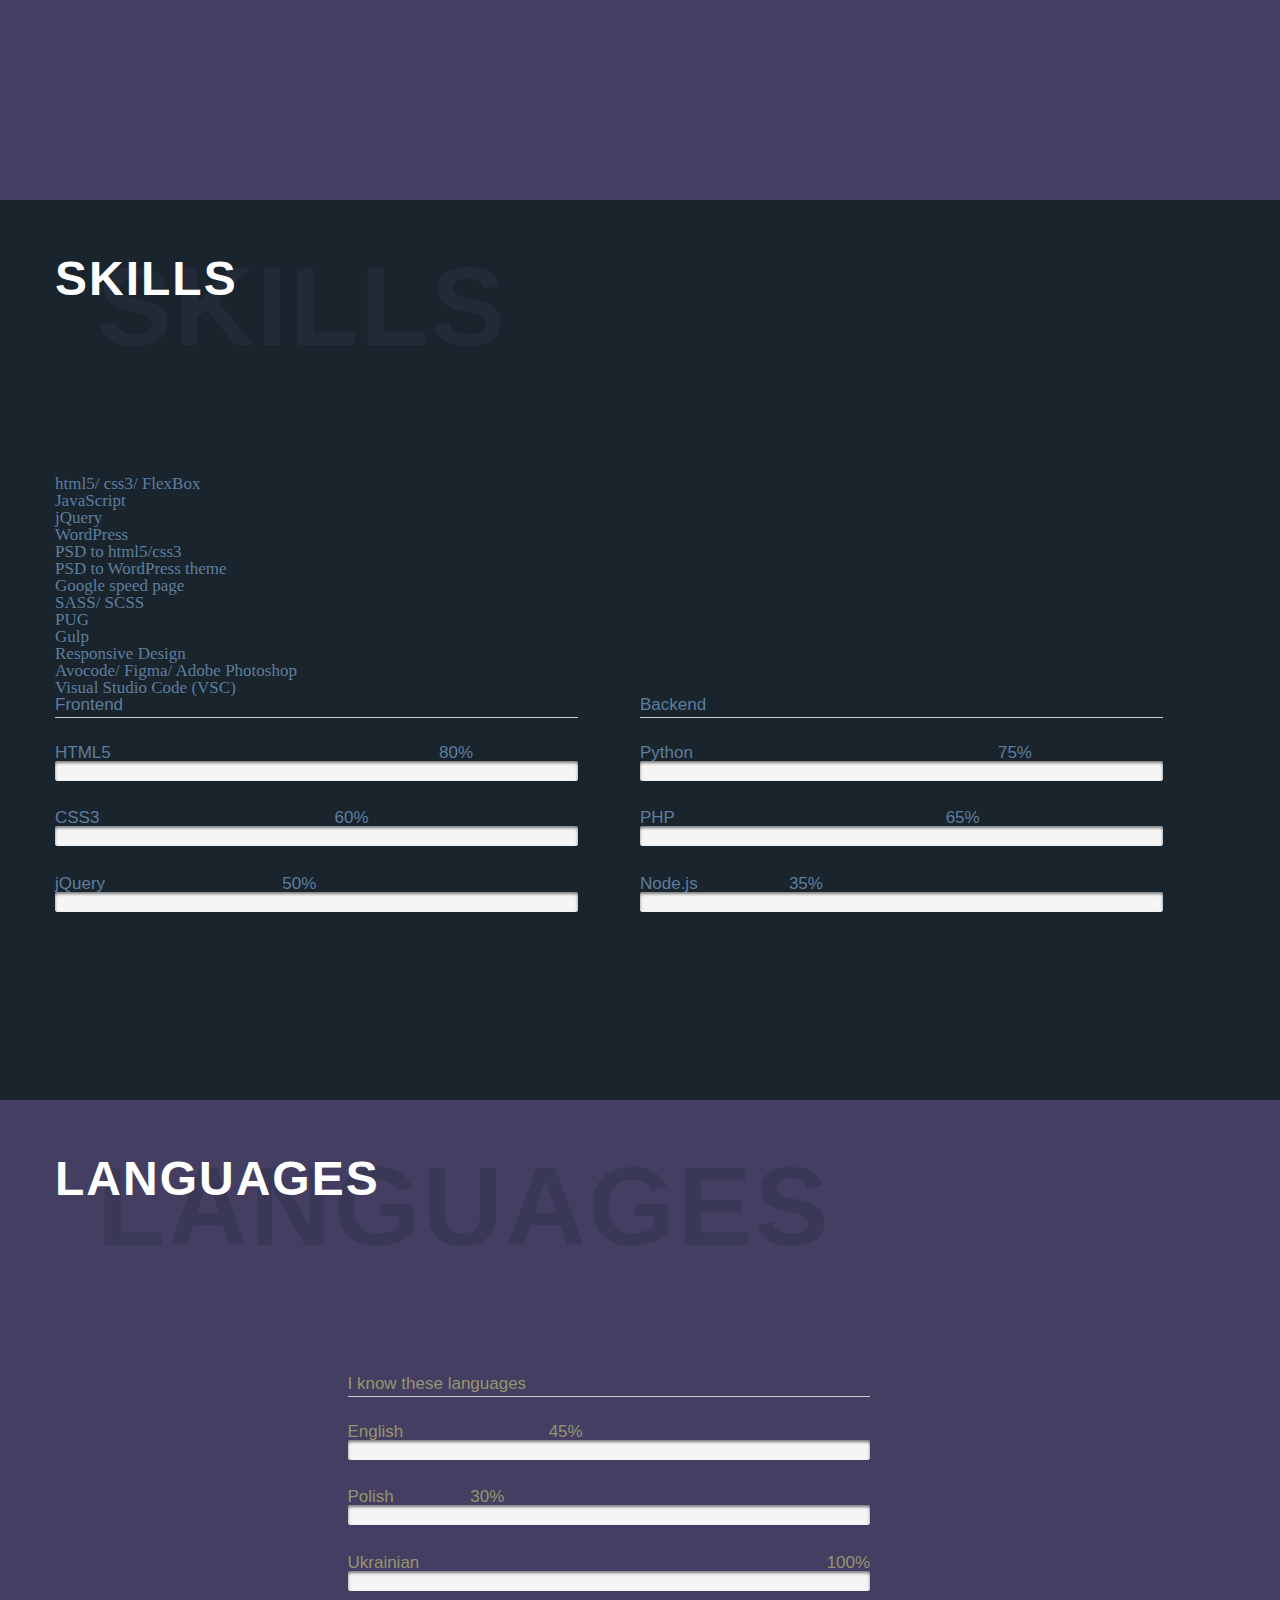
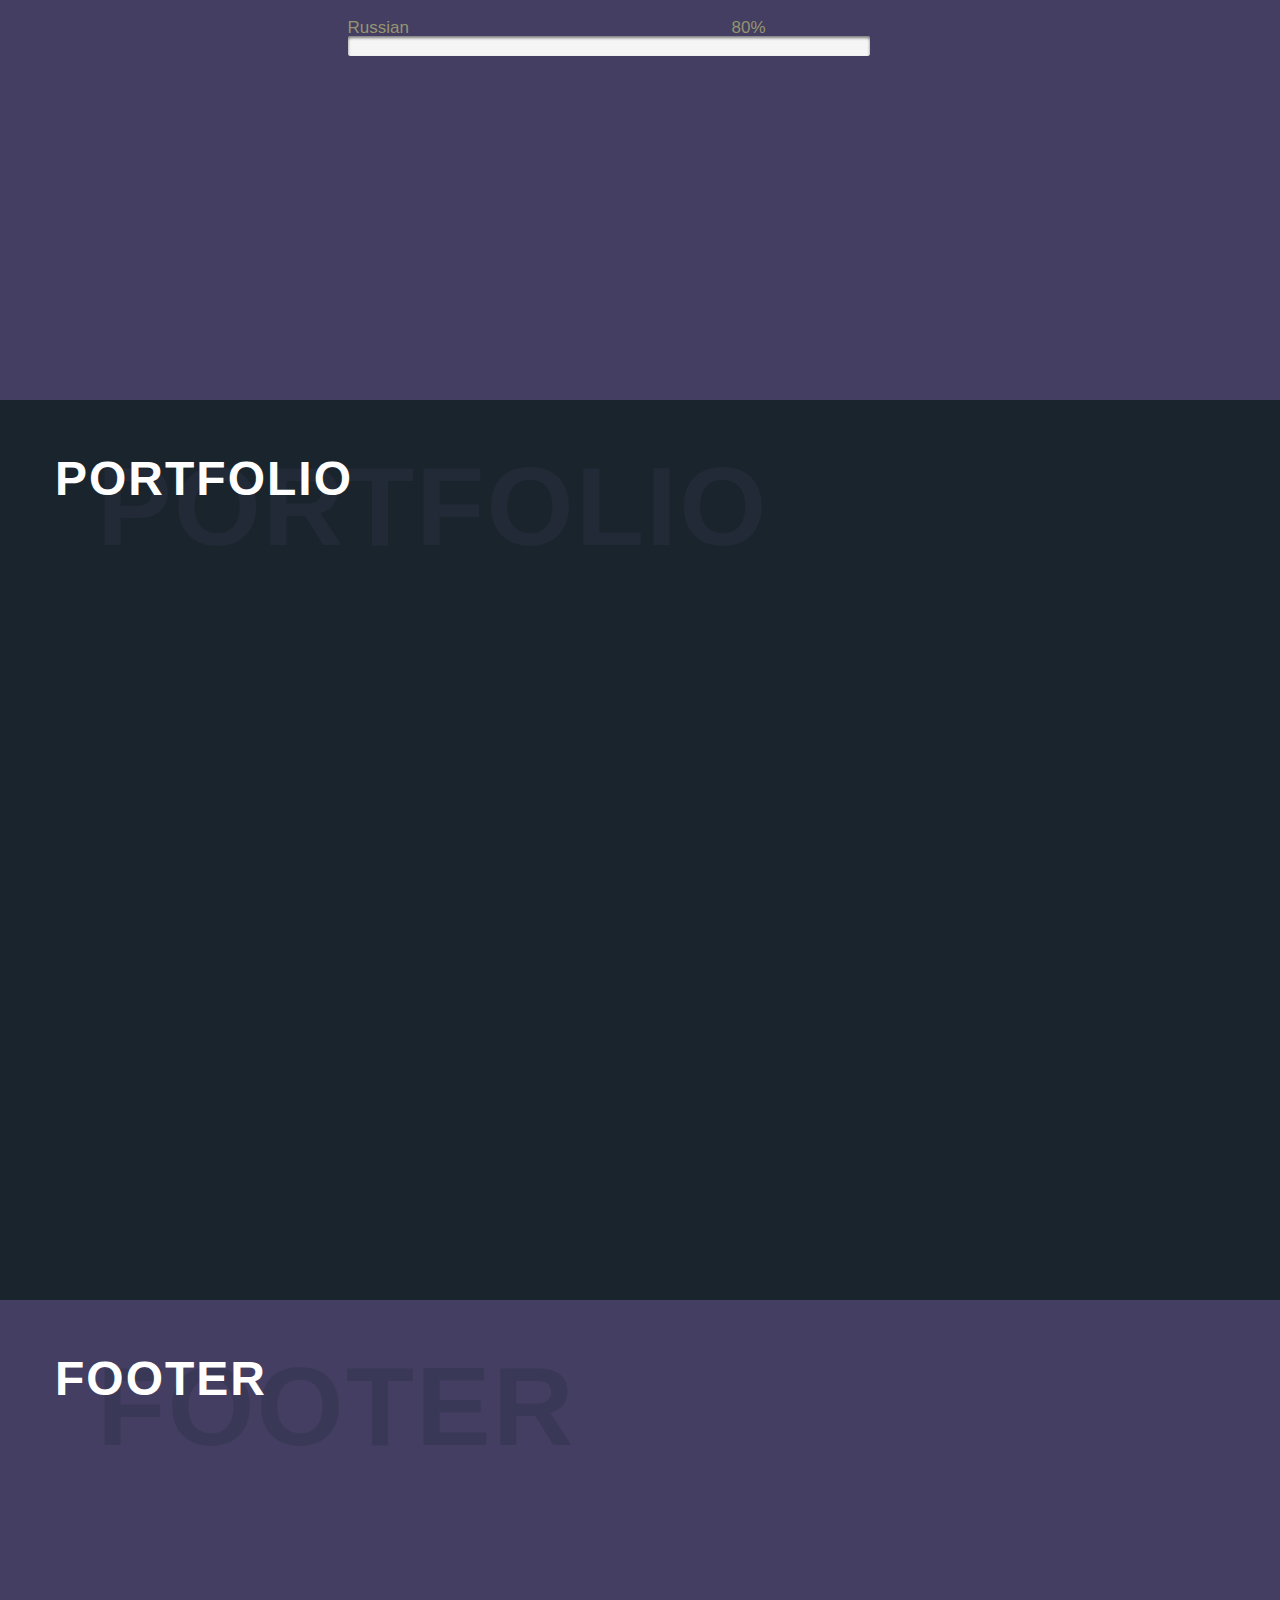
==== commit 761183c4: "fix error" ====
--- a/index.html
+++ b/index.html
@@ -246,7 +246,7 @@
             </progress>
         
             <!-- Polish -->
-            <p style="width:30%" data-value="30" class="animated">CSS3</p>
+            <p style="width:30%" data-value="30" class="animated">Polish</p>
             <progress max="100" number="30" value="0" class="animated">
               <div class="progress-bar">
                 <span style="width: 30%">30%</span>
--- a/css/style.css
+++ b/css/style.css
@@ -474,6 +474,12 @@
   right: 0;
 }
 
+.skillset progress,
+.languages progress {
+  -webkit-transition: width 5s;
+  transition: width 5s;
+}
+
 .skillset progress:not(value),
 .languages progress:not(value) {
   /* Add your styles here. As part of this walkthrough we will focus only on determinate progress bars. */
@@ -481,6 +487,8 @@
 
 .skillset progress[value],
 .languages progress[value] {
+  -webkit-transition: width 5s;
+  transition: width 5s;
   -webkit-appearance: none;
      -moz-appearance: none;
           appearance: none;
@@ -527,7 +535,9 @@
 
 .skillset progress[value]::-moz-progress-bar,
 .languages progress[value]::-moz-progress-bar {
-  background-image: -moz-linear-gradient(135deg, transparent, transparent 33%, rgba(0, 0, 0, 0.1) 33%, rgba(0, 0, 0, 0.1) 66%, transparent 66%), -moz-linear-gradient(top, rgba(255, 255, 255, 0.25), rgba(0, 0, 0, 0.2)), -moz-linear-gradient(left, #09c, #f44);
+  -webkit-transition: width 5s;
+  transition: width 5s;
+  background-image: linear-gradient(135deg, transparent, transparent 33%, rgba(0, 0, 0, 0.1) 33%, rgba(0, 0, 0, 0.1) 66%, transparent 66%), linear-gradient(top, rgba(255, 255, 255, 0.25), rgba(0, 0, 0, 0.2)), linear-gradient(left, #09c, #f44);
   background-size: 35px 20px, 100% 100%, 100% 100%;
   border-radius: 3px;
 }
@@ -550,34 +560,38 @@
   text-indent: -9999px;
 }
 
+.skillset .animated,
+.languages .animated {
+  -webkit-transition: width 5s;
+  transition: width 5s;
+}
+
+.skillset .animated::-webkit-progress-value,
+.languages .animated::-webkit-progress-value {
+  -webkit-transition: width 5s;
+  transition: width 5s;
+  background-image: -webkit-linear-gradient(135deg, transparent, transparent 33%, rgba(0, 0, 0, 0.1) 33%, rgba(0, 0, 0, 0.1) 66%, transparent 66%), -webkit-linear-gradient(top, rgba(255, 255, 255, 0.25), rgba(0, 0, 0, 0.2)), -webkit-linear-gradient(left, #09c, #f44);
+}
+
 .skillset .animated::-moz-progress-bar,
 .languages .animated::-moz-progress-bar {
-  -webkit-transition: padding-bottom 1s;
-  transition: padding-bottom 1s;
-  padding-left: 60px;
-  padding-bottom: var(--value);
-  background-color: blue;
-  height: 0;
-  transform-origin: 0 0;
-  transform: rotate(-90deg) translateX(-60px);
-}
-
-.skillset .animated::-ms-fill,
-.languages .animated::-ms-fill {
-  background-color: blue;
-  border: 0;
-}
-
-.skillset .animated::-webkit-progress-value,
-.languages .animated::-webkit-progress-value {
-  -webkit-transition: width 5s;
-  transition: width 5s;
-  background-image: -webkit-linear-gradient(135deg, transparent, transparent 33%, rgba(0, 0, 0, 0.1) 33%, rgba(0, 0, 0, 0.1) 66%, transparent 66%), -webkit-linear-gradient(top, rgba(255, 255, 255, 0.25), rgba(0, 0, 0, 0.2)), -webkit-linear-gradient(left, #09c, #f44);
-}
-
-.skillset .animated::-moz-progress-bar,
-.languages .animated::-moz-progress-bar {
-  background-image: -webkit-linear-gradient(135deg, transparent, transparent 33%, rgba(0, 0, 0, 0.1) 33%, rgba(0, 0, 0, 0.1) 66%, transparent 66%), -webkit-linear-gradient(top, rgba(255, 255, 255, 0.25), rgba(0, 0, 0, 0.2)), -webkit-linear-gradient(left, #09c, #f44);
+  -webkit-transition: width 5s;
+  transition: width 5s;
+  background-image: -moz-linear-gradient(135deg, transparent, transparent 33%, rgba(0, 0, 0, 0.1) 33%, rgba(0, 0, 0, 0.1) 66%, transparent 66%), -moz-linear-gradient(top, rgba(255, 255, 255, 0.25), rgba(0, 0, 0, 0.2)), -moz-linear-gradient(left, #09c, #f44);
+}
+
+.skillset .animated::-moz-progress-value,
+.languages .animated::-moz-progress-value {
+  -webkit-transition: width 5s;
+  transition: width 5s;
+  background-image: -moz-linear-gradient(135deg, transparent, transparent 33%, rgba(0, 0, 0, 0.1) 33%, rgba(0, 0, 0, 0.1) 66%, transparent 66%), -moz-linear-gradient(top, rgba(255, 255, 255, 0.25), rgba(0, 0, 0, 0.2)), -moz-linear-gradient(left, #09c, #f44);
+}
+
+.skillset .animated::progress-value,
+.languages .animated::progress-value {
+  -webkit-transition: width 5s;
+  transition: width 5s;
+  background-image: -moz-linear-gradient(135deg, transparent, transparent 33%, rgba(0, 0, 0, 0.1) 33%, rgba(0, 0, 0, 0.1) 66%, transparent 66%), -moz-linear-gradient(top, rgba(255, 255, 255, 0.25), rgba(0, 0, 0, 0.2)), -moz-linear-gradient(left, #09c, #f44);
 }
 
 @-webkit-keyframes animate-stripes {
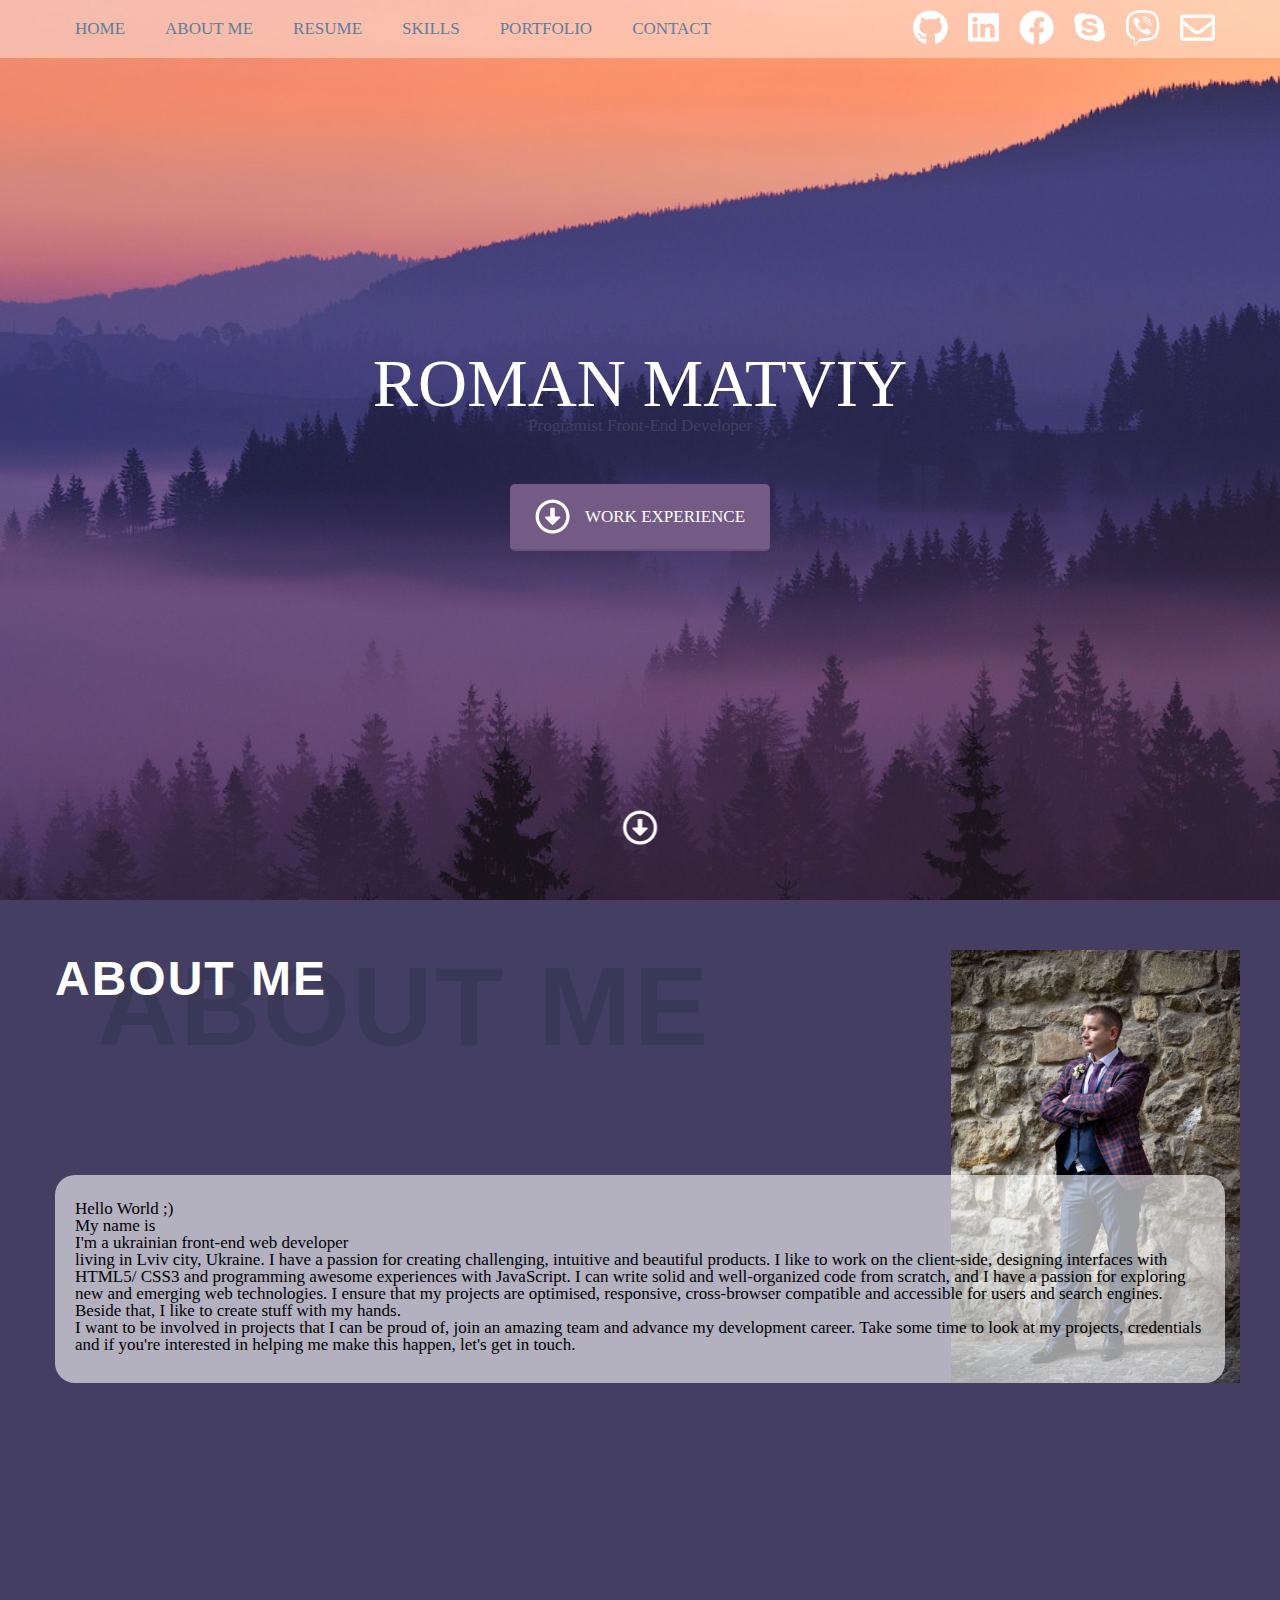
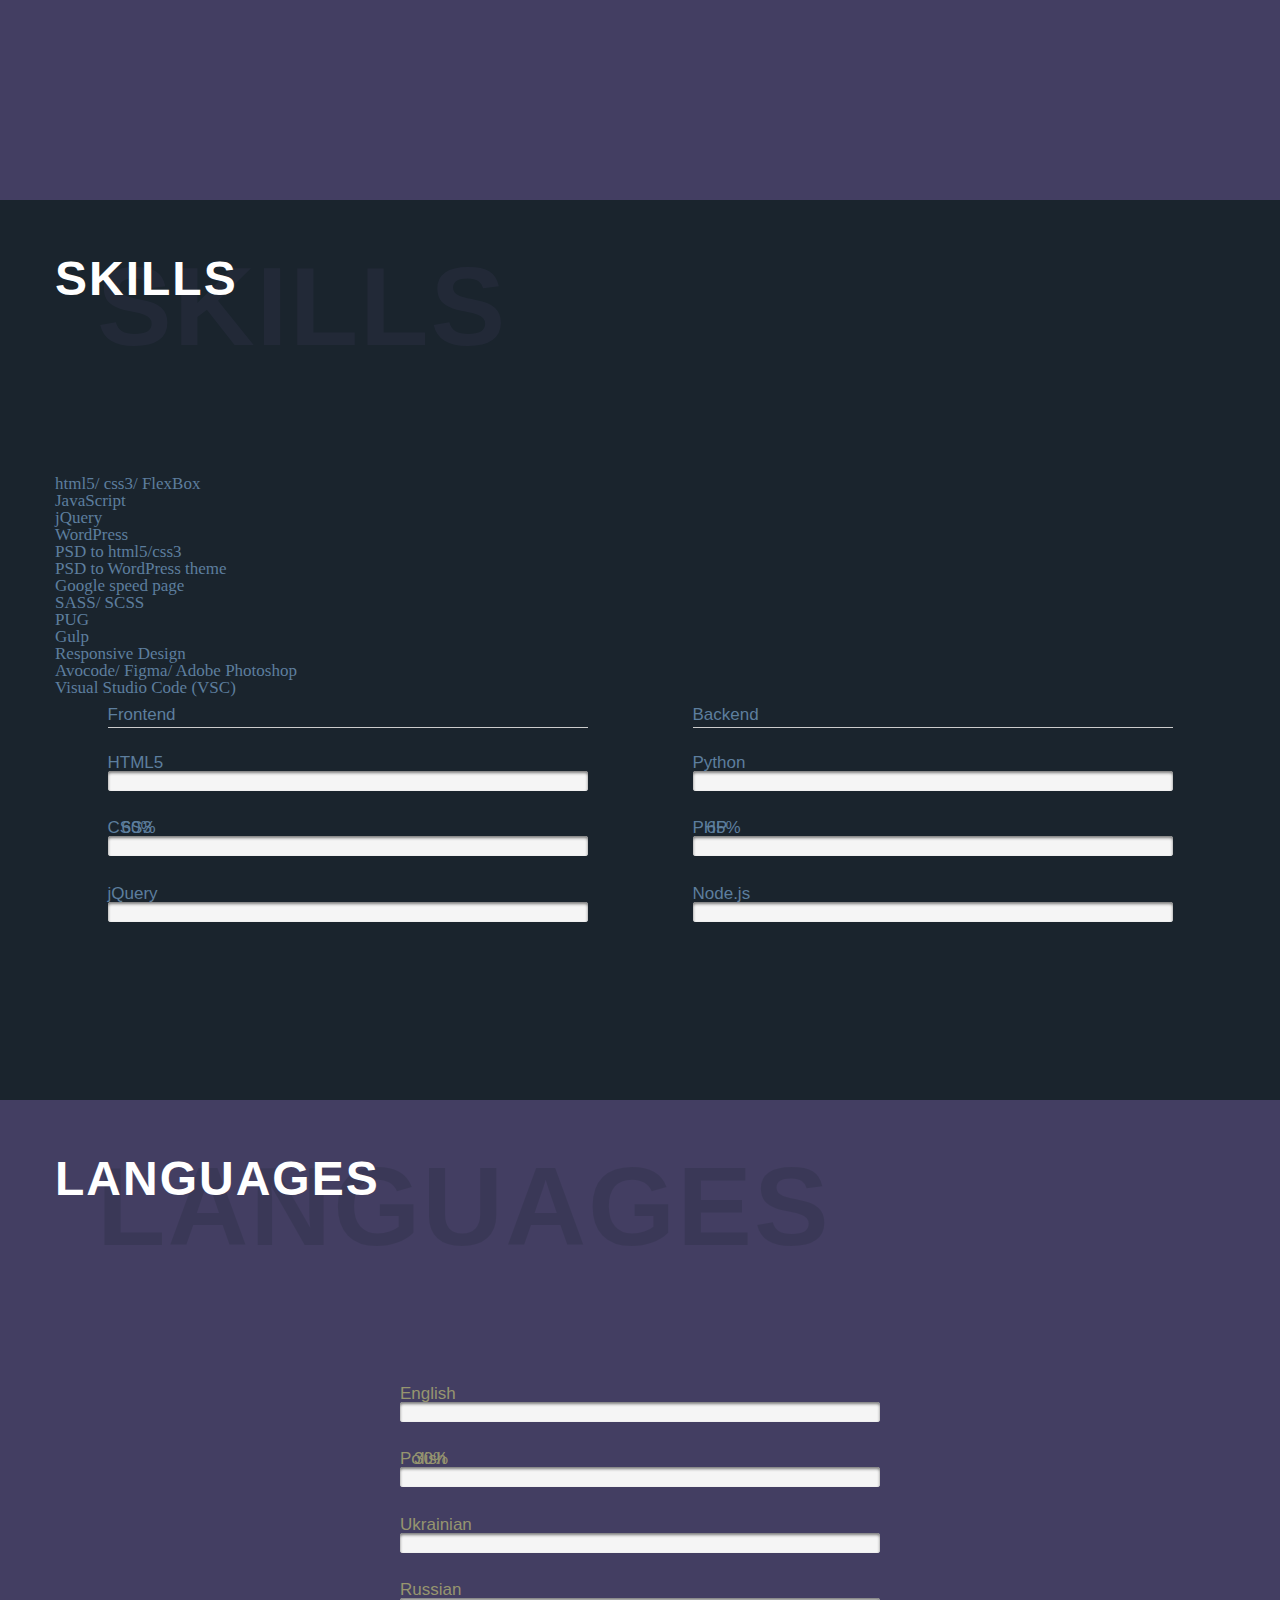
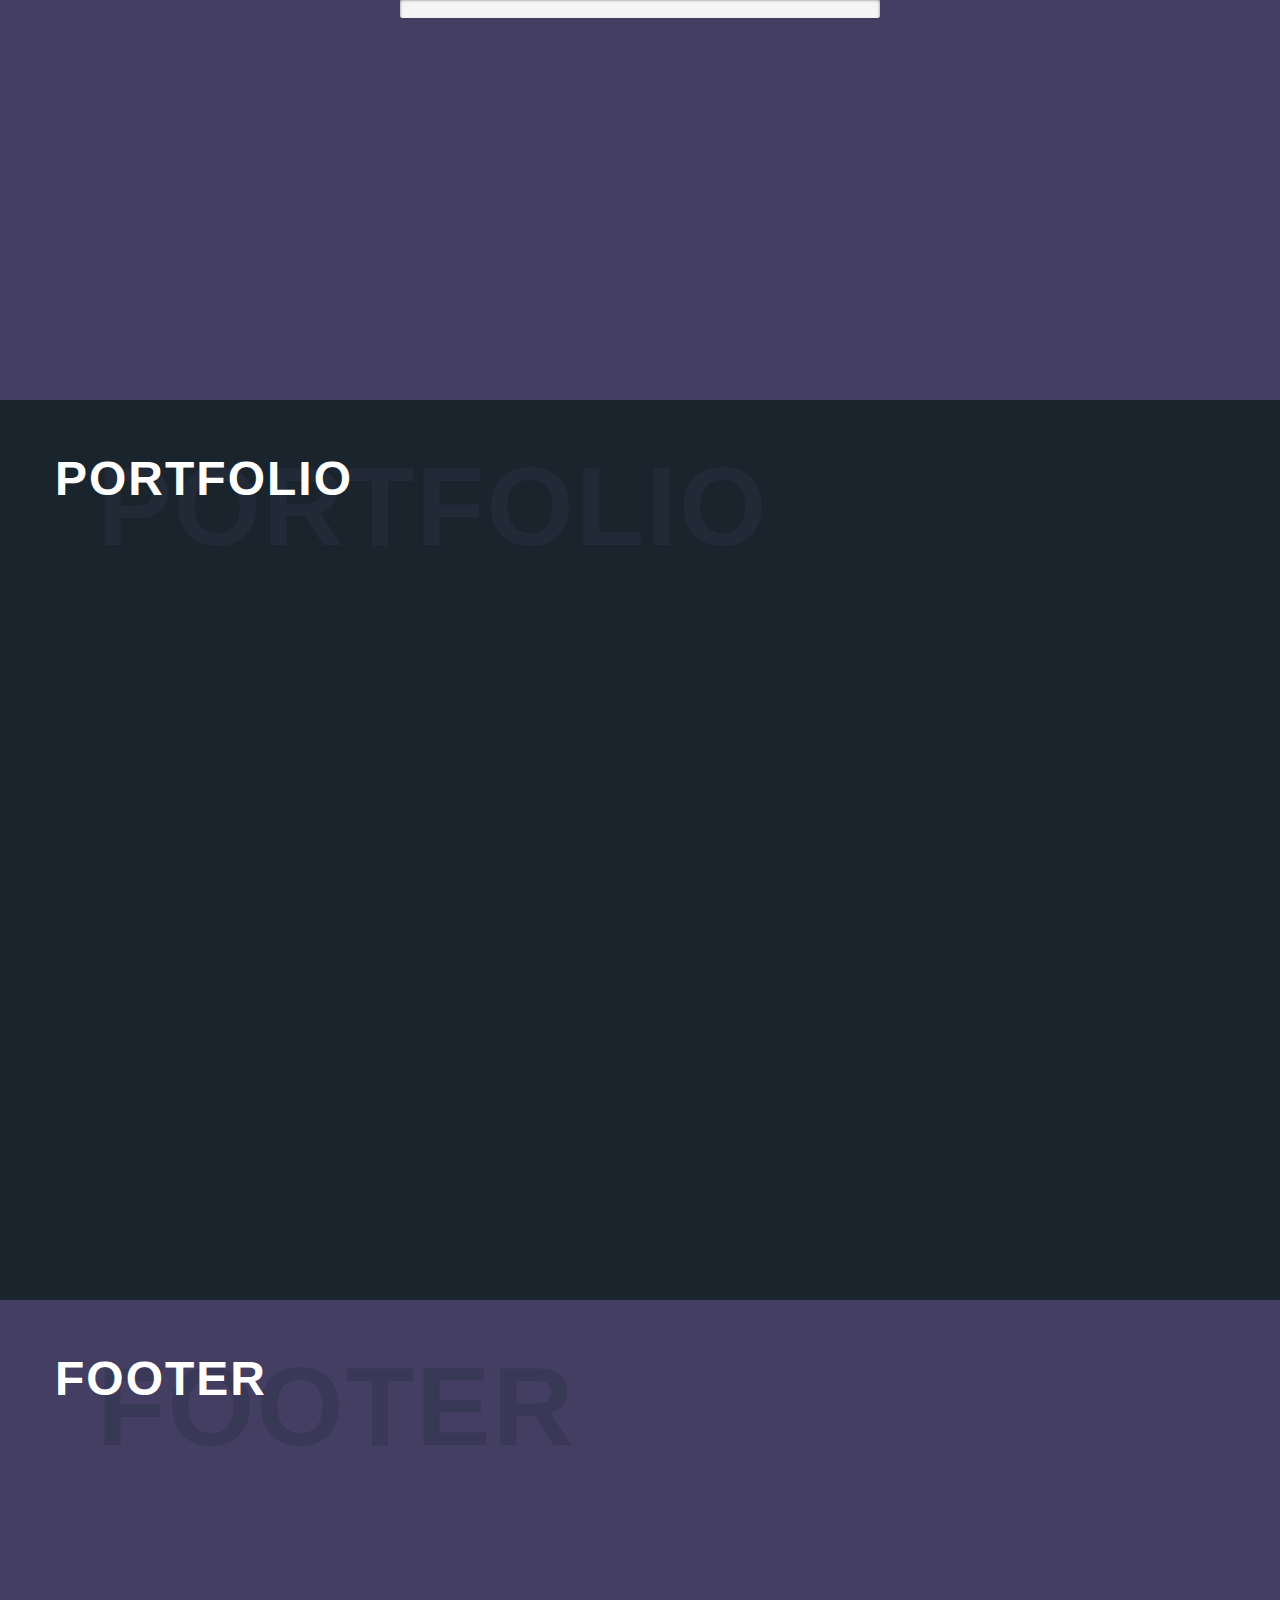
==== commit 8ae834d0: "Number sync with progress bar" ====
--- a/index.html
+++ b/index.html
@@ -117,29 +117,30 @@
         </div>
         <div class="text">
           <span>Hello World ;)</span>
-            <h2 class="name inline">My name is&nbsp;
-              <span
-                class="wow bounceInRight animated"
-                >Roman&nbsp;</span>
-              <span
-                class="wow bounceInLeft animated"
-                >Matviy</span>
-            </h2>
-         
-        <h3 class="description inline">I'm a ukrainian front-end web developer</h3>
+          <h2 class="name inline">
+            My name is&nbsp;
+            <span class="wow bounceInRight animated">Roman&nbsp;</span>
+            <span class="wow bounceInLeft animated">Matviy</span>
+          </h2>
+          <h3 class="description inline">
+            I'm a ukrainian front-end web developer
+          </h3>
           living in <strong>Lviv</strong> city, <strong>Ukraine</strong>. I have
           a passion for creating challenging, intuitive and beautiful products.
-          I like to work on the client-side, designing interfaces with <strong>HTML5</strong>/ <strong>CSS3</strong> and
-          programming awesome experiences with <strong>JavaScript</strong>. I can write solid and
+          I like to work on the client-side, designing interfaces with
+          <strong>HTML5</strong>/ <strong>CSS3</strong> and programming awesome
+          experiences with <strong>JavaScript</strong>. I can write solid and
           well-organized code from scratch, and I have a passion for exploring
           new and emerging web technologies. I ensure that my projects are
           optimised, responsive, cross-browser compatible and accessible for
           users and search engines. Beside that, I like to create stuff with my
-          hands.</p>
-          <p>I want to be involved in projects that I can be proud of, join an
-          amazing team and advance my development career. Take some time to look
-          at my projects, credentials and if you're interested in helping me
-          make this happen, <a href="#contact">let's get in touch.</a></p>
+          hands.
+          <p>
+            I want to be involved in projects that I can be proud of, join an
+            amazing team and advance my development career. Take some time to
+            look at my projects, credentials and if you're interested in helping
+            me make this happen, <a href="#contact">let's get in touch.</a>
+          </p>
         </div>
       </div>
     </section>
@@ -169,60 +170,99 @@
             <h2>Frontend</h2>
 
             <!-- HTML5 -->
-            <p style="width:80%" data-value="80" class="animated">HTML5</p>
-            <progress max="100" number="80" value="0" class="animated">
+            <p style="width:10%" data-value="80" class="animatedProgress">
+              HTML5
+            </p>
+            <progress
+              max="100"
+              data-value="80"
+              value="0"
+              class="animatedProgress"
+            >
               <div class="progress-bar">
                 <span style="width: 80%">80%</span>
               </div>
             </progress>
 
             <!-- CSS3 -->
-            <p style="width:60%" data-value="60" class="animated">CSS3</p>
-            <progress max="100" number="60" value="0" class="animated">
-              <div class="progress-bar">
+            <p style="width:10%" data-value="60" class="animatedProgress">
+              CSS3
+            </p>
+            <progress
+              max="100"
+              data-value="60"
+              value="0"
+              class="animatedProgress"
+            >
+              <span class="progress-bar">
                 <span style="width: 60%">60%</span>
-              </div>
+              </span>
             </progress>
 
             <!-- jQuery -->
-            <p style="width:50%" data-value="50" class="animated">jQuery</p>
-            <progress max="100" number="50" value="0" class="animated">
-              <div class="progress-bar">
+            <p style="width:10%" data-value="50" class="animatedProgress">
+              jQuery
+            </p>
+            <progress
+              max="100"
+              data-value="50"
+              value="0"
+              class="animatedProgress"
+            >
+              <span class="progress-bar">
                 <span style="width: 50%">50%</span>
-              </div>
-            </progress>
-
+              </span>
+            </progress>
           </li>
           <li>
             <h2>Backend</h2>
 
             <!-- Python -->
-            <p style="width:75%" data-value="75" class="animated">Python</p>
-            <progress max="100" number="75" value="0" class="animated">
-              <div class="progress-bar">
+            <p style="width:10%" data-value="75" class="animatedProgress">
+              Python
+            </p>
+            <progress
+              max="100"
+              data-value="75"
+              value="0"
+              class="animatedProgress"
+            >
+              <span class="progress-bar">
                 <span style="width: 75%">75%</span>
-              </div>
+              </span>
             </progress>
 
             <!-- PHP -->
-            <p style="width:65%" data-value="65" class="animated">PHP</p>
-            <progress max="100" number="65" value="0" class="animated">
-              <div class="progress-bar">
+            <p style="width:10%" data-value="65" class="animatedProgress">
+              PHP
+            </p>
+            <progress
+              max="100"
+              data-value="65"
+              value="0"
+              class="animatedProgress"
+            >
+              <span class="progress-bar">
                 <span style="width: 65%">65%</span>
-              </div>
+              </span>
             </progress>
 
             <!-- Node.js -->
-            <p style="width:35%" data-value="35" class="animated">Node.js</p>
-            <progress max="100" number="35" value="0" class="animated">
-              <div class="progress-bar">
+            <p style="width:10%" data-value="35" class="animatedProgress">
+              Node.js
+            </p>
+            <progress
+              max="100"
+              data-value="35"
+              value="0"
+              class="animatedProgress"
+            >
+              <span class="progress-bar">
                 <span style="width: 35%">35%</span>
-              </div>
-            </progress>
-
+              </span>
+            </progress>
           </li>
         </ul>
-
       </div>
     </section>
     <section class="languages section" id="languages">
@@ -235,42 +275,69 @@
         </div>
         <ul>
           <li>
-            <h2>I know these languages</h2>
-        
+            <!-- <h2>I know these languages</h2> -->
+
             <!-- English -->
-            <p style="width:45%" data-value="45" class="animated">English</p>
-            <progress max="100" number="45" value="0" class="animated">
-              <div class="progress-bar">
+            <p style="width:10%" data-value="45" class="animatedProgress">
+              English
+            </p>
+            <progress
+              max="100"
+              data-value="0"
+              value="0"
+              class="animatedProgress"
+            >
+              <span class="progress-bar">
                 <span style="width: 45%">45%</span>
-              </div>
-            </progress>
-        
+              </span>
+            </progress>
+
             <!-- Polish -->
-            <p style="width:30%" data-value="30" class="animated">Polish</p>
-            <progress max="100" number="30" value="0" class="animated">
-              <div class="progress-bar">
+            <p style="width:10%" data-value="30" class="animatedProgress">
+              Polish
+            </p>
+            <progress
+              max="100"
+              data-value="30"
+              value="0"
+              class="animatedProgress"
+            >
+              <span class="progress-bar">
                 <span style="width: 30%">30%</span>
-              </div>
-            </progress>
-        
+              </span>
+            </progress>
+
             <!-- Ukrainian -->
-            <p style="width:100%" data-value="100" class="animated">Ukrainian</p>
-            <progress max="100" number="100" value="0" class="animated">
-              <div class="progress-bar">
+            <p style="width:10%" data-value="100" class="animatedProgress">
+              Ukrainian
+            </p>
+            <progress
+              max="100"
+              data-value="100"
+              value="0"
+              class="animatedProgress"
+            >
+              <span class="progress-bar">
                 <span style="width: 100%">100%</span>
-              </div>
+              </span>
             </progress>
 
             <!-- Russian -->
-            <p style="width:80%" data-value="80" class="animated">Russian</p>
-            <progress max="100" number="80" value="0" class="animated">
-              <div class="progress-bar">
+            <p style="width:10%" data-value="80" class="animatedProgress">
+              Russian
+            </p>
+            <progress
+              max="100"
+              data-value="80"
+              value="0"
+              class="animatedProgress"
+            >
+              <span class="progress-bar">
                 <span style="width: 80%">80%</span>
-              </div>
-            </progress>
-        
+              </span>
+            </progress>
           </li>
-          </ul>
+        </ul>
       </div>
     </section>
     <section class="portfolio section">
@@ -293,10 +360,7 @@
         </div>
       </div>
     </footer>
-    <script
-      defer
-      src="./js/jquery.min.js"
-    ></script>
+    <script defer src="./js/jquery.min.js"></script>
     <script defer src="./js/wow.min.js"></script>
     <script defer src="./js/main.js"></script>
   </body>
--- a/css/style.css
+++ b/css/style.css
@@ -3,7 +3,7 @@
 }
 
 body {
-  font-family: "Merriweather", serif;
+  font-family: 'Merriweather', serif;
   font-weight: 400;
   font-size: 17px;
   -webkit-user-select: none;
@@ -31,7 +31,7 @@
   color: #17a2b8;
   -webkit-transition: all 0.4s ease-in-out;
   transition: all 0.4s ease-in-out;
-  font-family: "Robboto", serif;
+  font-family: 'Robboto', serif;
   color: #fff;
   background: #745b86;
   border: 0;
@@ -82,7 +82,7 @@
 
 .section .title-box .title {
   position: relative;
-  font-family: "Josefin Sans", Sans-serif;
+  font-family: 'Josefin Sans', Sans-serif;
   font-size: 3rem;
   font-weight: 700;
   line-height: 1.2em;
@@ -96,7 +96,7 @@
 .section .title-box .subtitle {
   position: relative;
   padding-left: 42px;
-  font-family: "Josefin Sans", Sans-serif;
+  font-family: 'Josefin Sans', Sans-serif;
   font-size: 7rem;
   font-weight: 700;
   line-height: 1.2em;
@@ -294,11 +294,6 @@
   border-radius: 20px;
 }
 
-.skillset {
-  background: #433e62;
-  color: #96956f;
-}
-
 .icon {
   -webkit-filter: invert(1);
           filter: invert(1);
@@ -433,25 +428,25 @@
   background-position: -27px -0;
 }
 
-/* Now style the background */
-/* animation */
 .skillset ul,
 .languages ul {
   display: -webkit-box;
   display: -ms-flexbox;
   display: flex;
+  -webkit-box-pack: justify;
+      -ms-flex-pack: justify;
+          justify-content: space-between;
+  -ms-flex-wrap: wrap;
+      flex-wrap: wrap;
 }
 
 .skillset li,
 .languages li {
-  font-family: "Expletus Sans", sans-serif;
+  font-family: 'Expletus Sans', sans-serif;
   width: 50%;
-  padding-right: 5.3333333%;
+  max-width: 500px;
   margin: 0 auto;
-}
-
-.skillset li:nth-child(even),
-.languages li:nth-child(even) {
+  padding: 10px;
   margin-bottom: 5em;
 }
 
@@ -474,10 +469,9 @@
   right: 0;
 }
 
-.skillset progress,
-.languages progress {
-  -webkit-transition: width 5s;
-  transition: width 5s;
+.skillset progress span,
+.languages progress span {
+  display: block;
 }
 
 .skillset progress:not(value),
@@ -487,8 +481,6 @@
 
 .skillset progress[value],
 .languages progress[value] {
-  -webkit-transition: width 5s;
-  transition: width 5s;
   -webkit-appearance: none;
      -moz-appearance: none;
           appearance: none;
@@ -514,6 +506,8 @@
 
 .skillset progress[value]::-webkit-progress-value,
 .languages progress[value]::-webkit-progress-value {
+  -webkit-transition: width 5s;
+  transition: width 5s;
   position: relative;
   background-size: 35px 20px, 100% 100%, 100% 100%;
   border-radius: 3px;
@@ -523,7 +517,7 @@
 
 .skillset progress[value]::-webkit-progress-value::after,
 .languages progress[value]::-webkit-progress-value::after {
-  content: "";
+  content: '';
   position: absolute;
   width: 5px;
   height: 5px;
@@ -535,9 +529,7 @@
 
 .skillset progress[value]::-moz-progress-bar,
 .languages progress[value]::-moz-progress-bar {
-  -webkit-transition: width 5s;
-  transition: width 5s;
-  background-image: linear-gradient(135deg, transparent, transparent 33%, rgba(0, 0, 0, 0.1) 33%, rgba(0, 0, 0, 0.1) 66%, transparent 66%), linear-gradient(top, rgba(255, 255, 255, 0.25), rgba(0, 0, 0, 0.2)), linear-gradient(left, #09c, #f44);
+  background-image: -moz-linear-gradient(135deg, transparent, transparent 33%, rgba(0, 0, 0, 0.1) 33%, rgba(0, 0, 0, 0.1) 66%, transparent 66%), -moz-linear-gradient(top, rgba(255, 255, 255, 0.25), rgba(0, 0, 0, 0.2)), -moz-linear-gradient(left, #09c, #f44);
   background-size: 35px 20px, 100% 100%, 100% 100%;
   border-radius: 3px;
 }
@@ -560,35 +552,27 @@
   text-indent: -9999px;
 }
 
-.skillset .animated,
-.languages .animated {
+.skillset .animatedProgress,
+.languages .animatedProgress {
   -webkit-transition: width 5s;
   transition: width 5s;
 }
 
-.skillset .animated::-webkit-progress-value,
-.languages .animated::-webkit-progress-value {
+.skillset .animatedProgress::-ms-fill,
+.languages .animatedProgress::-ms-fill {
+  background-color: blue;
+  border: 0;
+}
+
+.skillset .animatedProgress::-webkit-progress-value,
+.languages .animatedProgress::-webkit-progress-value {
   -webkit-transition: width 5s;
   transition: width 5s;
   background-image: -webkit-linear-gradient(135deg, transparent, transparent 33%, rgba(0, 0, 0, 0.1) 33%, rgba(0, 0, 0, 0.1) 66%, transparent 66%), -webkit-linear-gradient(top, rgba(255, 255, 255, 0.25), rgba(0, 0, 0, 0.2)), -webkit-linear-gradient(left, #09c, #f44);
 }
 
-.skillset .animated::-moz-progress-bar,
-.languages .animated::-moz-progress-bar {
-  -webkit-transition: width 5s;
-  transition: width 5s;
-  background-image: -moz-linear-gradient(135deg, transparent, transparent 33%, rgba(0, 0, 0, 0.1) 33%, rgba(0, 0, 0, 0.1) 66%, transparent 66%), -moz-linear-gradient(top, rgba(255, 255, 255, 0.25), rgba(0, 0, 0, 0.2)), -moz-linear-gradient(left, #09c, #f44);
-}
-
-.skillset .animated::-moz-progress-value,
-.languages .animated::-moz-progress-value {
-  -webkit-transition: width 5s;
-  transition: width 5s;
-  background-image: -moz-linear-gradient(135deg, transparent, transparent 33%, rgba(0, 0, 0, 0.1) 33%, rgba(0, 0, 0, 0.1) 66%, transparent 66%), -moz-linear-gradient(top, rgba(255, 255, 255, 0.25), rgba(0, 0, 0, 0.2)), -moz-linear-gradient(left, #09c, #f44);
-}
-
-.skillset .animated::progress-value,
-.languages .animated::progress-value {
+.skillset .animatedProgress::-moz-progress-bar,
+.languages .animatedProgress::-moz-progress-bar {
   -webkit-transition: width 5s;
   transition: width 5s;
   background-image: -moz-linear-gradient(135deg, transparent, transparent 33%, rgba(0, 0, 0, 0.1) 33%, rgba(0, 0, 0, 0.1) 66%, transparent 66%), -moz-linear-gradient(top, rgba(255, 255, 255, 0.25), rgba(0, 0, 0, 0.2)), -moz-linear-gradient(left, #09c, #f44);
